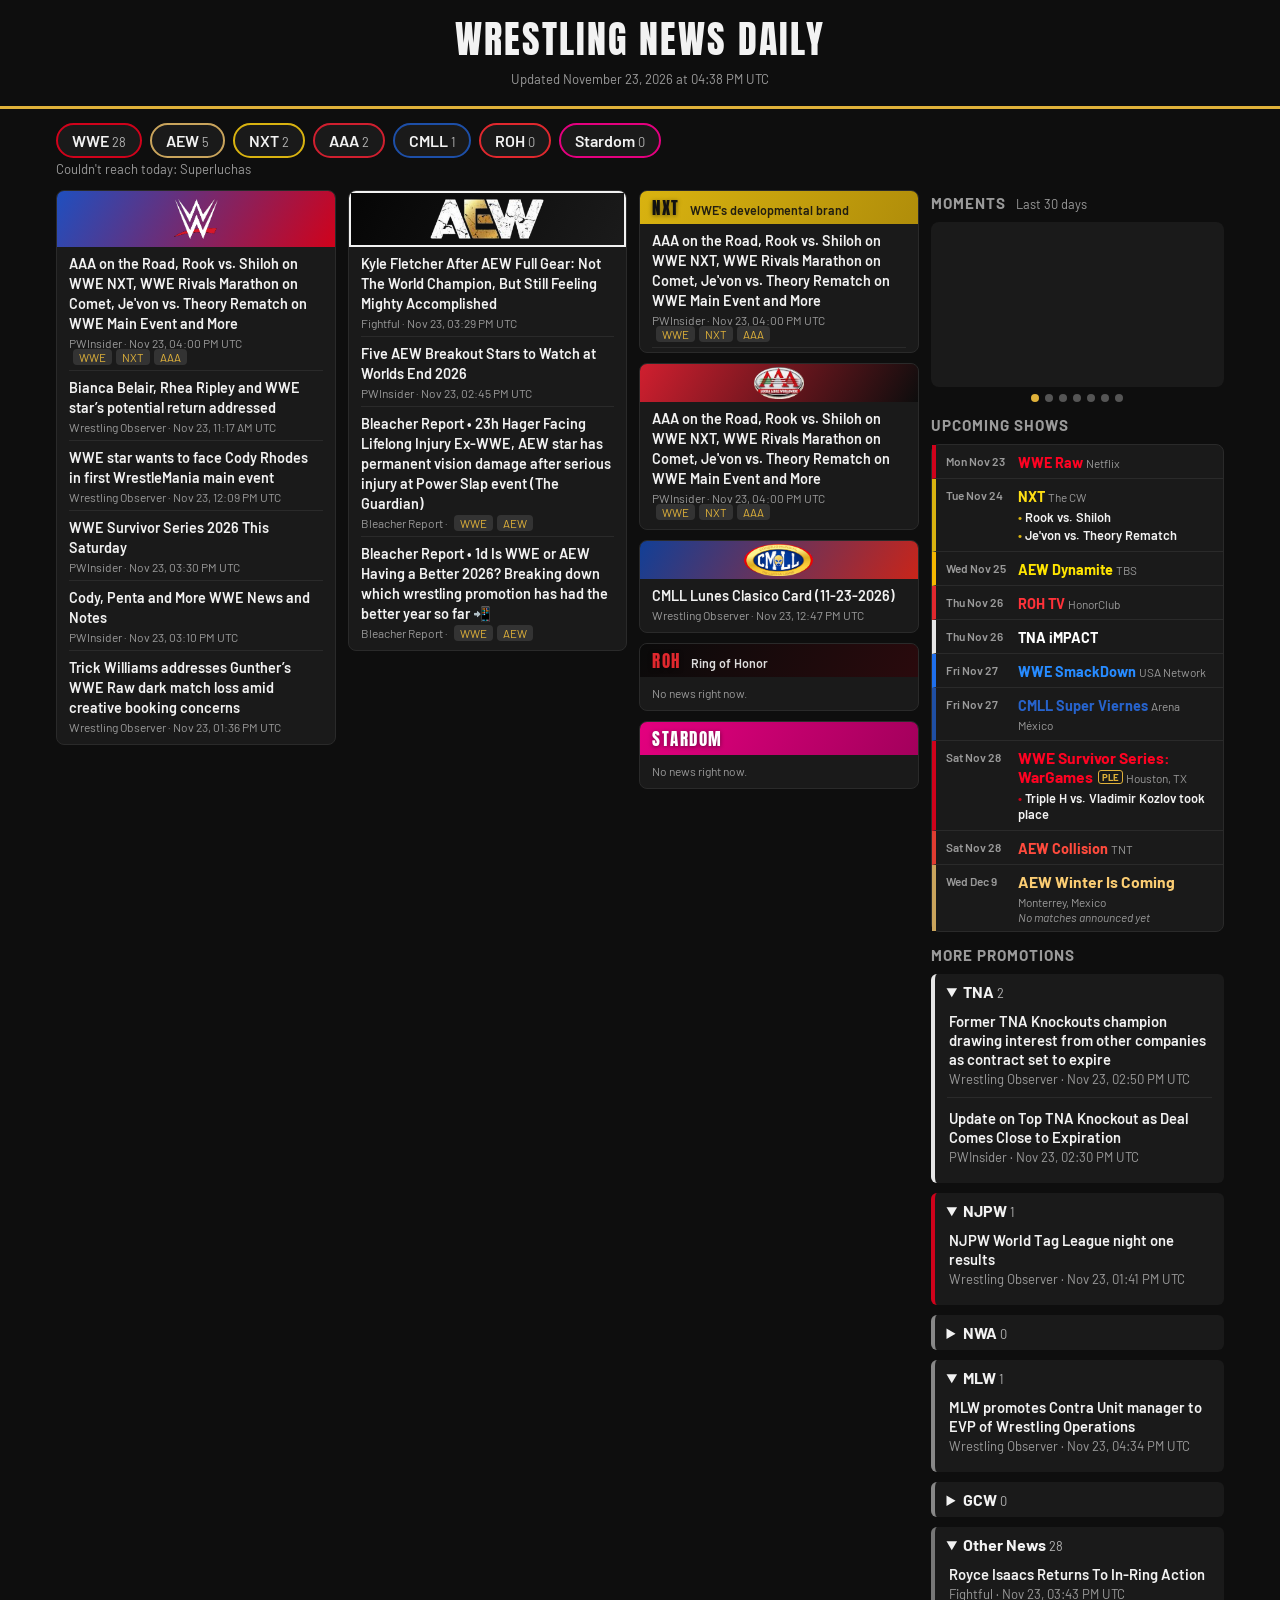
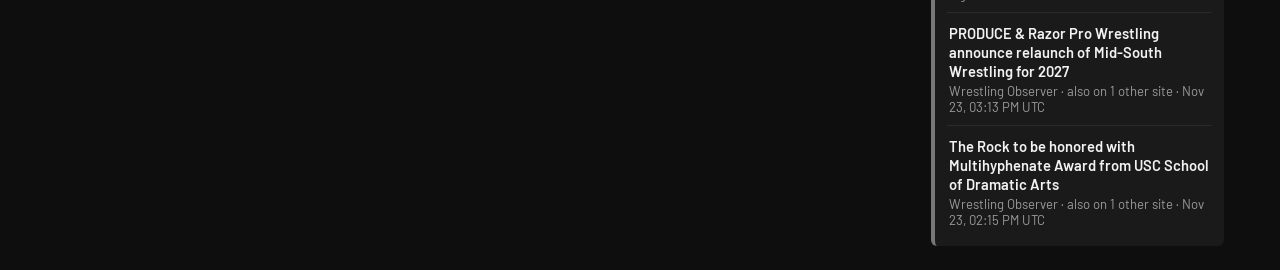
==== index.html @ 6be2bda9 "Update news" ====
<!doctype html>
<html lang="en">
<head>
  <meta charset="utf-8">
  <meta name="viewport" content="width=device-width, initial-scale=1">
  <title>Wrestling News Daily</title>
  <link rel="preconnect" href="https://fonts.googleapis.com">
  <link rel="stylesheet" href="https://fonts.googleapis.com/css2?family=Anton&family=Barlow:wght@400;600;700&display=swap">
  <style>
    :root { color-scheme: dark; --display: "Anton", Impact, "Arial Narrow", sans-serif; --body: "Barlow", system-ui, sans-serif; --bg: #0e0e0e; --card: #1a1a1a; --text: #f2f2f2; --muted: #9a9a9a; --accent: #e0b23a; }
    * { box-sizing: border-box; }
    body { margin: 0; font-family: var(--body); background: var(--bg); color: var(--text); }
    header { padding: 10px 16px 6px; text-align: center; border-bottom: 3px solid var(--accent); }
    h1 { margin: 0; font-family: var(--display); font-weight: 400; font-size: clamp(1.4rem, 5vw, var(--title-size)); letter-spacing: 2px; text-transform: uppercase; }
    /* The columns and what sits in them come from layout.json (set with the layout editor). */
    .layout { max-width: var(--page-w, 1200px); margin: 0 auto; padding: 14px 16px; }
    nav { display: flex; flex-wrap: wrap; gap: 8px; }
    nav a { background: var(--card); color: var(--text); border: 2px solid var(--c, #444); border-radius: 999px; padding: 6px 14px; text-decoration: none; font-weight: 600; }
    nav a:hover { background: var(--c, #444); }
    .count { opacity: 0.7; font-size: 0.8rem; font-weight: 400; }
    ul { list-style: none; padding: 0; margin: 0; }
    li { padding: 10px 2px; border-bottom: 1px solid #2a2a2a; }
    li:last-child { border-bottom: none; }
    li a { color: var(--text); text-decoration: none; font-weight: 600; font-size: 1.05rem; }
    a:focus-visible { outline: 2px solid var(--accent); outline-offset: 2px; }
    li a:hover { text-decoration: underline; }
    .meta { color: var(--muted); font-size: 0.82rem; margin-top: 3px; }
    .major { display: table; background: var(--c, var(--accent)); color: #fff; font-size: 0.68rem; font-weight: 700; text-transform: uppercase; letter-spacing: 1px; border-radius: 3px; padding: 1px 6px; margin-bottom: 3px; }
    .featured li.is-major a { font-size: calc(var(--headline-size) * 1.12); }
    .tag { background: #333; color: var(--accent); border-radius: 4px; padding: 1px 6px; margin-left: 4px; font-size: 0.72rem; }

    /* Themed sections for featured companies; colors come from companies.json */
    .grid { display: grid; grid-template-columns: var(--cols, 1fr 1fr 1fr 1fr); gap: 12px; margin-top: 12px; align-items: start; }
    .col { display: flex; flex-direction: column; gap: 10px; min-width: 0; }
    .col > * { margin-top: 0; margin-bottom: 0; }
    /* On big screens the two pinned sections scroll inside themselves, so the whole home page fits on one screen. */
    @media (min-width: 701px) { .featured.big ul { max-height: calc(100vh - 230px); overflow-y: auto; } }
    .featured.big .banner { padding: 8px 12px; }
    .featured.small .banner { padding: 3px 12px; }
    .featured.small h2 { font-size: calc(var(--company-size) * 0.95); }
    /* On shorter screens the stacked sections show only their top story, so they all still fit. */
    @media (min-width: 701px) and (max-height: 900px) { .featured.small li:nth-child(n+2) { display: none; } }
    .featured.big h2 { font-size: calc(var(--company-size) * 1.35); }
    .featured { background: var(--card); border-radius: 8px; overflow: hidden; border: 1px solid #2a2a2a; scroll-margin-top: 12px; min-width: 0; }
    .featured .banner { background: linear-gradient(120deg, var(--b1, var(--c)), var(--b2, var(--c2))); color: var(--bt, #fff); padding: 5px 12px; display: flex; align-items: baseline; gap: 10px; flex-wrap: wrap; }
    .featured h2 { margin: 0; font-family: var(--display); font-weight: 400; font-size: var(--company-size); letter-spacing: 1.5px; text-transform: uppercase; text-shadow: 0 1px 4px rgba(0,0,0,.5); }
    .featured .banner span { font-weight: 600; font-size: 0.78rem; opacity: 0.9; }
    .featured .banner h2 { color: var(--bn, inherit); }
    .featured .banner h2.has-logo { line-height: 0; }
    .featured .banner:has(.has-logo) { align-items: center; }
    .featured .banner .logo { display: block; height: 40px; width: auto; border-radius: 3px; }
    .featured.small .banner .logo { height: 32px; }
    .featured[style*="--bb"] .banner { box-shadow: inset 0 0 0 2px var(--bb); }
    .featured ul { padding: 0 12px 4px; }
    .featured li { padding: 6px 0; }
    .featured li a { font-size: var(--headline-size); line-height: 1.25; }
    .featured .meta { font-size: 0.75rem; }
    .featured li a:hover { color: var(--c); }

    /* Moments: rotating photos from the biggest stories of the last 30 days */
    .moments { margin: 0; }
    .moments h3 span { text-transform: none; letter-spacing: 0; font-weight: 400; font-size: 0.8rem; margin-left: 6px; }
    .moments .slides { position: relative; aspect-ratio: 16 / 9; border-radius: 8px; overflow: hidden; background: var(--card); }
    .moments .slide { position: absolute; inset: 0; opacity: 0; transition: opacity 0.8s; color: #fff; text-decoration: none; pointer-events: none; }
    .moments .slide.on { opacity: 1; pointer-events: auto; }
    .moments img { width: 100%; height: 100%; object-fit: cover; display: block; }
    .moments .cap { position: absolute; left: 0; right: 0; bottom: 0; padding: 26px 10px 8px; border-left: 4px solid var(--c);
                    background: linear-gradient(transparent, rgba(0,0,0,0.88) 45%); }
    .moments .cap b { display: block; font-size: 0.88rem; line-height: 1.25; }
    .moments .cap small { color: #bbb; font-size: 0.72rem; }
    .moments .slide:hover b { text-decoration: underline; }
    .moments .dots { display: flex; justify-content: center; gap: 6px; margin-top: 7px; }
    .moments .dots button { width: 8px; height: 8px; padding: 0; border: 0; border-radius: 50%; background: #555; cursor: pointer; }
    .moments .dots button.on { background: var(--accent); }
    .featured .banner:has(.has-logo) { justify-content: center; }
    /* Upcoming shows with their announced matches, filled from schedule.json and the news */
    .upcoming ol { list-style: none; margin: 0; padding: 0; background: var(--card); border-radius: 8px; border: 1px solid #2a2a2a; }
    .upcoming ol > li { display: grid; grid-template-columns: 66px 1fr; gap: 6px; padding: 7px 10px; border-left: 4px solid var(--c); border-bottom: 1px solid #2a2a2a; }
    .upcoming ol > li:last-child { border-bottom: none; }
    .upcoming time { color: var(--muted); font-size: 0.74rem; font-weight: 600; line-height: 1.3; padding-top: 2px; }
    .upcoming b { font-size: 0.9rem; color: var(--c); filter: brightness(1.25); }
    .upcoming li.event b { font-size: 0.98rem; }
    .upcoming i { font-style: normal; font-size: 0.6rem; font-weight: 700; border: 1px solid currentColor; border-radius: 3px; padding: 0 3px; margin-left: 5px; color: var(--accent); vertical-align: 2px; }
    .upcoming small { color: var(--muted); font-size: 0.74rem; }
    .upcoming ul { margin: 3px 0 0; padding: 0; }
    .upcoming ul li { padding: 1px 0; border: none; font-size: 0.8rem; font-weight: 600; }
    .upcoming ul li::before { content: "• "; color: var(--c); }
    .upcoming small.none { display: block; font-style: italic; }
    /* Post of the day box, filled from spotlight.json */
    .spotlight { margin: 0; background: var(--card); border: 1px solid var(--accent); border-radius: 8px; padding: 12px 14px; }
    .spotlight figcaption { font-family: var(--display); color: var(--accent); text-transform: uppercase; letter-spacing: 1px; font-size: 1.05rem; }
    .spotlight blockquote { margin: 8px 0; font-size: 0.95rem; font-style: italic; line-height: 1.4; }
    .spotlight a { color: var(--muted); font-size: 0.8rem; text-decoration: none; }
    .spotlight a:hover { color: var(--accent); }

    /* The Numbers ticker: viewers, PPV buys and tickets pulled from headlines */
    .ticker { display: flex; align-items: stretch; background: #151515; border-bottom: 1px solid #2a2a2a; overflow: hidden; }
    .ticker-label { flex: none; display: flex; align-items: center; padding: 0 10px; background: var(--accent); color: #111; font-family: var(--display); text-transform: uppercase; letter-spacing: 1px; font-size: 0.68rem; }
    .ticker-window { flex: 1; min-width: 0; overflow: hidden; }
    .ticker-track { display: inline-flex; white-space: nowrap; animation: ticker var(--speed) linear infinite; }
    .ticker:hover .ticker-track, .ticker:focus-within .ticker-track { animation-play-state: paused; }
    .ticker-copy { display: inline-flex; }
    .tick { display: inline-flex; align-items: baseline; gap: 10px; padding: 4px 15px; border-right: 1px solid #2a2a2a; font-size: 0.66rem; }
    /* Each show's name and stripe use its own color from showColors in companies.json. */
    .tick strong { font-weight: 700; letter-spacing: 0.3px; color: var(--c); filter: brightness(1.25); border-left: 3px solid var(--c); padding-left: 6px; }
    .tick .m { color: var(--text); text-decoration: none; }
    /* Gate is money green; tickets, viewers and buys stay white. */
    .tick .gate b { color: #4fbf6a; }
    .tick .missing b { color: #5c5a55; font-weight: 400; }
    .tick i { font-style: normal; font-size: 0.48rem; font-weight: 700; letter-spacing: 1px; border: 1px solid var(--c); border-radius: 3px; padding: 0 3px; margin-left: -4px; }
    .tick .m:hover b { text-decoration: underline; }
    .tick b { font-family: var(--body); font-weight: 600; font-size: 0.82rem; font-variant-numeric: tabular-nums; color: #ece8df; }
    .tick small { color: #a89a74; font-size: 0.6rem; letter-spacing: 0.3px; }
    
    @keyframes ticker { from { transform: translateX(0); } to { transform: translateX(-50%); } }
    @media (prefers-reduced-motion: reduce) {
      .ticker-window { overflow-x: auto; }
      .ticker-track { animation: none; }
      .ticker-copy { display: none; }
    }

    /* Sidebar for smaller companies */
    .col h3 { margin: 4px 0 10px; text-transform: uppercase; letter-spacing: 1px; color: var(--muted); font-size: 0.95rem; }
    details { background: var(--card); border-left: 4px solid var(--c, #555); border-radius: 6px; margin-bottom: 10px; padding: 8px 12px; scroll-margin-top: 12px; }
    summary { cursor: pointer; font-weight: 700; }
    details li a { font-size: 0.92rem; }
    @media (max-width: 860px) { .grid { grid-template-columns: 1fr; } }
  </style>
  <style>:root { --title-size: 2.4rem; --company-size: 1.15rem; --headline-size: 0.9rem; --page-w: 1200px; }</style>
</head>
<body>
  <header>
    <h1>Wrestling News Daily</h1>
    <p class="meta">Updated November 23, 2026 at 04:38 PM UTC</p>
  </header>
  
  <div class="layout">
    <nav><a href="#wwe" style="--c:#d0021b">WWE <span class="count">28</span></a><a href="#aew" style="--c:#c9a45c">AEW <span class="count">5</span></a><a href="#nxt" style="--c:#d9b310">NXT <span class="count">2</span></a><a href="#aaa" style="--c:#d01f2f">AAA <span class="count">2</span></a><a href="#cmll" style="--c:#1d4fa8">CMLL <span class="count">1</span></a><a href="#roh" style="--c:#e0282e">ROH <span class="count">0</span></a><a href="#stardom" style="--c:#e4007f">Stardom <span class="count">0</span></a></nav>
    <p class="meta">Couldn't reach today: Superluchas</p>
<div class="grid" style="--cols:1fr 1fr 1fr 1.05fr"><div class="col"><section class="featured big" id="wwe" style="--c:#d0021b;--c2:#1f4fbf;--b1:#1f4fbf;--b2:#d0021b"><div class="banner"><h2 class="has-logo"><img class="logo" src="logos/wwe.png" alt="WWE"></h2></div><ul><li><a href="https://pwinsider.com/article/213958/aaa-on-the-road-rook-vs-shiloh-on-wwe-nxt-wwe-rivals-marathon-on-comet-jevon-vs-theory-rematch-on-wwe-main-event-and-more.html?p=1" target="_blank" rel="noopener">AAA on the Road, Rook vs. Shiloh on WWE NXT, WWE Rivals Marathon on Comet, Je&#x27;von vs. Theory Rematch on WWE Main Event and More</a><div class="meta">PWInsider · Nov 23, 04:00 PM UTC <span class="tag">WWE</span><span class="tag">NXT</span><span class="tag">AAA</span></div></li>
<li><a href="https://www.f4wonline.com/news/wwe/bianca-belair-rhea-ripley-and-wwe-stars-potential-return-addressed/" target="_blank" rel="noopener">Bianca Belair, Rhea Ripley and WWE star’s potential return addressed</a><div class="meta">Wrestling Observer · Nov 23, 11:17 AM UTC </div></li>
<li><a href="https://www.f4wonline.com/news/wwe/wwe-star-wants-to-face-cody-rhodes-in-first-wrestlemania-main-event/" target="_blank" rel="noopener">WWE star wants to face Cody Rhodes in first WrestleMania main event</a><div class="meta">Wrestling Observer · Nov 23, 12:09 PM UTC </div></li>
<li><a href="https://pwinsider.com/article/213862/wwe-survivor-series-2026-this-saturday.html?p=1" target="_blank" rel="noopener">WWE Survivor Series 2026 This Saturday</a><div class="meta">PWInsider · Nov 23, 03:30 PM UTC </div></li>
<li><a href="https://pwinsider.com/article/213966/cody-penta-and-more-wwe-news-and-notes.html?p=1" target="_blank" rel="noopener">Cody, Penta and More WWE News and Notes</a><div class="meta">PWInsider · Nov 23, 03:10 PM UTC </div></li>
<li><a href="https://www.f4wonline.com/news/wwe/trick-williams-addresses-gunthers-wwe-raw-dark-match-loss-amid-creative-booking-concerns/" target="_blank" rel="noopener">Trick Williams addresses Gunther’s WWE Raw dark match loss amid creative booking concerns</a><div class="meta">Wrestling Observer · Nov 23, 01:36 PM UTC </div></li></ul></section></div><div class="col"><section class="featured big" id="aew" style="--c:#c9a45c;--c2:#c9a45c;--b1:#050505;--b2:#1b1b1b;--bt:#f2f2f2;--bn:#c9a45c;--bb:#f2f2f2"><div class="banner"><h2 class="has-logo"><img class="logo" src="logos/aew.png" alt="AEW"></h2></div><ul><li><a href="https://www.fightful.com/wrestling-news/kyle-fletcher-after-aew-full-gear-not-the-world-champion-but-still-feeling-mighty-accomplished" target="_blank" rel="noopener">Kyle Fletcher After AEW Full Gear: Not The World Champion, But Still Feeling Mighty Accomplished</a><div class="meta">Fightful · Nov 23, 03:29 PM UTC </div></li>
<li><a href="https://pwinsider.com/article/213970/five-aew-breakout-stars-to-watch-at-worlds-end-2026.html?p=1" target="_blank" rel="noopener">Five AEW Breakout Stars to Watch at Worlds End 2026</a><div class="meta">PWInsider · Nov 23, 02:45 PM UTC </div></li>
<li><a href="https://bleacherreport.com/articles/25536404-ex-wwe-champ-jack-swagger-suffers-permanent-vision-damage-after-serious-power-slap-injury" target="_blank" rel="noopener">Bleacher Report • 23h Hager Facing Lifelong Injury Ex-WWE, AEW star has permanent vision damage after serious injury at Power Slap event (The Guardian)</a><div class="meta">Bleacher Report ·  <span class="tag">WWE</span><span class="tag">AEW</span></div></li>
<li><a href="https://bleacherreport.com/articles/25536299-wwe-or-aew-having-better-2026" target="_blank" rel="noopener">Bleacher Report • 1d Is WWE or AEW Having a Better 2026? Breaking down which wrestling promotion has had the better year so far 📲</a><div class="meta">Bleacher Report ·  <span class="tag">WWE</span><span class="tag">AEW</span></div></li></ul></section></div><div class="col"><section class="featured small" id="nxt" style="--c:#d9b310;--c2:#b08d0a;--bt:#111111"><div class="banner"><h2>NXT</h2><span>WWE&#x27;s developmental brand</span></div><ul><li><a href="https://pwinsider.com/article/213958/aaa-on-the-road-rook-vs-shiloh-on-wwe-nxt-wwe-rivals-marathon-on-comet-jevon-vs-theory-rematch-on-wwe-main-event-and-more.html?p=1" target="_blank" rel="noopener">AAA on the Road, Rook vs. Shiloh on WWE NXT, WWE Rivals Marathon on Comet, Je&#x27;von vs. Theory Rematch on WWE Main Event and More</a><div class="meta">PWInsider · Nov 23, 04:00 PM UTC <span class="tag">WWE</span><span class="tag">NXT</span><span class="tag">AAA</span></div></li>
<li><a href="https://www.wwe.com/article/nxt-championship-heritage-title-series-available-at-wwe-shop" target="_blank" rel="noopener">NXT Championship Heritage Title Series available at WWE Shop</a><div class="meta">WWE.com ·  <span class="tag">WWE</span><span class="tag">NXT</span></div></li></ul></section><section class="featured small" id="aaa" style="--c:#d01f2f;--c2:#0d0d0d;--b1:#d01f2f;--b2:#0d0d0d;--bt:#ffffff"><div class="banner"><h2 class="has-logo"><img class="logo" src="logos/aaa.png" alt="AAA"></h2></div><ul><li><a href="https://pwinsider.com/article/213958/aaa-on-the-road-rook-vs-shiloh-on-wwe-nxt-wwe-rivals-marathon-on-comet-jevon-vs-theory-rematch-on-wwe-main-event-and-more.html?p=1" target="_blank" rel="noopener">AAA on the Road, Rook vs. Shiloh on WWE NXT, WWE Rivals Marathon on Comet, Je&#x27;von vs. Theory Rematch on WWE Main Event and More</a><div class="meta">PWInsider · Nov 23, 04:00 PM UTC <span class="tag">WWE</span><span class="tag">NXT</span><span class="tag">AAA</span></div></li></ul></section><section class="featured small" id="cmll" style="--c:#1d4fa8;--c2:#d52b1e;--b1:#123f96;--b2:#c8251a;--bt:#ffffff"><div class="banner"><h2 class="has-logo"><img class="logo" src="logos/cmll.png" alt="CMLL"></h2></div><ul><li><a href="https://www.f4wonline.com/news/mexico/cmll-lunes-clasico-card-11-23-2026/" target="_blank" rel="noopener">CMLL Lunes Clasico Card (11-23-2026)</a><div class="meta">Wrestling Observer · Nov 23, 12:47 PM UTC </div></li></ul></section><section class="featured small" id="roh" style="--c:#e0282e;--c2:#0a0a0a;--b1:#0a0a0a;--b2:#2a0a0d;--bt:#f2f2f2;--bn:#e0282e"><div class="banner"><h2>ROH</h2><span>Ring of Honor</span></div><ul><li class='meta'>No news right now.</li></ul></section><section class="featured small" id="stardom" style="--c:#e4007f;--c2:#a3005c;--b1:#e4007f;--b2:#a3005c;--bt:#ffffff"><div class="banner"><h2>Stardom</h2><span></span></div><ul><li class='meta'>No news right now.</li></ul></section></div><div class="col"><section class="moments" data-seconds="6" aria-label="Big moments from the last 30 days"><h3>Moments <span>Last 30 days</span></h3><div class="slides"><a class="slide on" href="https://www.f4wonline.com/news/aew/daniel-garcia-match-stopped-on-aew-collision-following-injury/" target="_blank" rel="noopener" style="--c:#c9a45c"><img src="https://www.f4wonline.com/wp-content/uploads/2026/11/HXsZYJPWMAEQirk.jpg" alt="" loading="eager" referrerpolicy="no-referrer" onerror="this.parentNode.remove()"><span class="cap"><b>Daniel Garcia match stopped on AEW Collision following injury</b><small>Wrestling Observer · Nov 22</small></span></a><a class="slide" href="https://www.f4wonline.com/news/wwe/wwe-informed-former-raw-star-of-return-plans-two-weeks-before-wrestlemania-but-was-then-released/" target="_blank" rel="noopener" style="--c:#d0021b"><img src="https://www.f4wonline.com/wp-content/uploads/2026/06/wwerawlogo.jpg" alt="" loading="lazy" referrerpolicy="no-referrer" onerror="this.parentNode.remove()"><span class="cap"><b>WWE informed former Raw star of return plans two weeks before WrestleMania but was then released</b><small>Wrestling Observer · Nov 17</small></span></a><a class="slide" href="https://www.f4wonline.com/news/aew/tommaso-ciampa-wins-national-title-on-aew-collision/" target="_blank" rel="noopener" style="--c:#c9a45c"><img src="https://www.f4wonline.com/wp-content/uploads/2026/11/HWkk36UXwAAqLJC.png" alt="" loading="lazy" referrerpolicy="no-referrer" onerror="this.parentNode.remove()"><span class="cap"><b>Tommaso Ciampa wins National title on AEW Collision</b><small>Wrestling Observer · Nov 08</small></span></a><a class="slide" href="https://www.f4wonline.com/news/aew/former-creed-brothers-debut-at-aew-full-gear-2026/" target="_blank" rel="noopener" style="--c:#c9a45c"><img src="https://www.f4wonline.com/wp-content/uploads/2026/11/HXIYw-IXkAAd02T.jpg" alt="" loading="lazy" referrerpolicy="no-referrer" onerror="this.parentNode.remove()"><span class="cap"><b>Former Creed Brothers debut at AEW Full Gear 2026</b><small>Wrestling Observer · Nov 15</small></span></a><a class="slide" href="https://www.f4wonline.com/news/aew/result-of-trios-title-texas-death-match-at-aew-full-gear-2026/" target="_blank" rel="noopener" style="--c:#c9a45c"><img src="https://www.f4wonline.com/wp-content/uploads/2026/11/Result-of-Trios-title-Texas-Death-match-at-AEW-Full-Gear-2026.jpeg" alt="" loading="lazy" referrerpolicy="no-referrer" onerror="this.parentNode.remove()"><span class="cap"><b>Result of Trios title Texas Death match at AEW Full Gear 2026</b><small>Wrestling Observer · Nov 15</small></span></a><a class="slide" href="https://www.f4wonline.com/news/ring-of-honor/roh-results/roh-fortnite-to-final-battle-results-death-riders-mark-davis-more-in-action/" target="_blank" rel="noopener" style="--c:#e0282e"><img src="https://www.f4wonline.com/wp-content/uploads/2026/11/HXlmzbpWUAAJBD3.jpeg" alt="" loading="lazy" referrerpolicy="no-referrer" onerror="this.parentNode.remove()"><span class="cap"><b>ROH Fortnite to Final Battle results: Death Riders, Mark Davis, more in action</b><small>Wrestling Observer · Nov 21</small></span></a><a class="slide" href="https://www.f4wonline.com/news/aew/will-ospreay-vs-kyle-fletcher-aew-full-gear-2026/" target="_blank" rel="noopener" style="--c:#c9a45c"><img src="https://www.f4wonline.com/wp-content/uploads/2026/10/HU4rZo7XcAA4qUh-scaled.jpg" alt="" loading="lazy" referrerpolicy="no-referrer" onerror="this.parentNode.remove()"><span class="cap"><b>World title main event signed for AEW Full Gear</b><small>Wrestling Observer · Oct 29</small></span></a><a class="slide" href="https://www.fightful.com/wrestling-news/aew-dynamite-results-11-11-2026-will-ospreay-kyle-fletcher-face-to-face-merecedes-mone-jay-white-vs-death-riders-more" target="_blank" rel="noopener" style="--c:#c9a45c"><img src="https://d1fcaprh3kb5t7.cloudfront.net/wp-content/uploads/2026/11/07222548/HWkmnJXW0AATIJ6.jpg?v=20261112040355" alt="" loading="lazy" referrerpolicy="no-referrer" onerror="this.parentNode.remove()"><span class="cap"><b>AEW Dynamite Results (11/11/2026): Will Ospreay &amp; Kyle Fletcher Face-to-Face, Merecedes Mone &amp; Jay White vs. Death Riders, More</b><small>Fightful · Nov 12</small></span></a></div><div class="dots"></div></section><section class="upcoming"><h3>Upcoming Shows</h3><ol><li class="tv" style="--c:#d0021b"><time>Mon Nov 23</time><div><b>WWE Raw</b> <small>Netflix</small></div></li><li class="tv" style="--c:#d9b310"><time>Tue Nov 24</time><div><b>NXT</b> <small>The CW</small><ul><li>Rook vs. Shiloh</li><li>Je&#x27;von vs. Theory Rematch</li></ul></div></li><li class="tv" style="--c:#f5b700"><time>Wed Nov 25</time><div><b>AEW Dynamite</b> <small>TBS</small></div></li><li class="tv" style="--c:#e0282e"><time>Thu Nov 26</time><div><b>ROH TV</b> <small>HonorClub</small></div></li><li class="tv" style="--c:#e6e6e6"><time>Thu Nov 26</time><div><b>TNA iMPACT</b></div></li><li class="tv" style="--c:#1f6feb"><time>Fri Nov 27</time><div><b>WWE SmackDown</b> <small>USA Network</small></div></li><li class="tv" style="--c:#1f4fa3"><time>Fri Nov 27</time><div><b>CMLL Super Viernes</b> <small>Arena México</small></div></li><li class="event" style="--c:#d0021b"><time>Sat Nov 28</time><div><b>WWE Survivor Series: WarGames</b><i>PLE</i> <small>Houston, TX</small><ul><li>Triple H vs. Vladimir Kozlov took place</li></ul></div></li><li class="tv" style="--c:#e03c31"><time>Sat Nov 28</time><div><b>AEW Collision</b> <small>TNT</small></div></li><li class="event" style="--c:#c9a45c"><time>Wed Dec 9</time><div><b>AEW Winter Is Coming</b> <small>Monterrey, Mexico</small><small class="none">No matches announced yet</small></div></li></ol></section><section class="promos"><h3>More Promotions</h3><details id="tna" style="--c:#e6e6e6" open><summary>TNA <span class="count">2</span></summary><ul><li><a href="https://www.f4wonline.com/news/tna-wrestling/former-tna-knockouts-champion-drawing-interest-from-other-companies/" target="_blank" rel="noopener">Former TNA Knockouts champion drawing interest from other companies as contract set to expire</a><div class="meta">Wrestling Observer · Nov 23, 02:50 PM UTC </div></li>
<li><a href="https://pwinsider.com/article/213438/update-on-top-tna-knockout-as-deal-comes-close-to-expiration.html?p=1" target="_blank" rel="noopener">Update on Top TNA Knockout as Deal Comes Close to Expiration</a><div class="meta">PWInsider · Nov 23, 02:30 PM UTC </div></li></ul></details>
<details id="njpw" style="--c:#d0021b" open><summary>NJPW <span class="count">1</span></summary><ul><li><a href="https://www.f4wonline.com/news/new-japan/njpw-world-tag-league-night-one-results/" target="_blank" rel="noopener">NJPW World Tag League night one results</a><div class="meta">Wrestling Observer · Nov 23, 01:41 PM UTC </div></li></ul></details>
<details id="nwa" style="--c:#888"><summary>NWA <span class="count">0</span></summary><ul><li class='meta'>No news right now.</li></ul></details>
<details id="mlw" style="--c:#888" open><summary>MLW <span class="count">1</span></summary><ul><li><a href="https://www.f4wonline.com/news/other-wrestling/mlw-promotes-contra-unit-manager-to-evp-of-wrestling-operations/" target="_blank" rel="noopener">MLW promotes Contra Unit manager to EVP of Wrestling Operations</a><div class="meta">Wrestling Observer · Nov 23, 04:34 PM UTC </div></li></ul></details>
<details id="gcw" style="--c:#888"><summary>GCW <span class="count">0</span></summary><ul><li class='meta'>No news right now.</li></ul></details>
<details id="other-wrestling-news" style="--c:#777" open><summary>Other News <span class="count">28</span></summary><ul><li><a href="https://www.fightful.com/wrestling-news/royce-isaacs-returns-to-in-ring-action" target="_blank" rel="noopener">Royce Isaacs Returns To In-Ring Action</a><div class="meta">Fightful · Nov 23, 03:43 PM UTC </div></li>
<li><a href="https://www.f4wonline.com/news/other-wrestling/produce-razor-pro-wrestling-announce-relaunch-of-mid-south-wrestling-for-2027/" target="_blank" rel="noopener">PRODUCE &amp; Razor Pro Wrestling announce relaunch of Mid-South Wrestling for 2027</a><div class="meta">Wrestling Observer · also on 1 other site · Nov 23, 03:13 PM UTC </div></li>
<li><a href="https://www.f4wonline.com/news/wwe/the-rock-to-be-honored-with-multihyphenate-award-from-usc-school-of-dramatic-arts/" target="_blank" rel="noopener">The Rock to be honored with Multihyphenate Award from USC School of Dramatic Arts</a><div class="meta">Wrestling Observer · also on 1 other site · Nov 23, 02:15 PM UTC </div></li></ul></details></section></div></div>
  </div>
  <script>
    // Moments slideshow: show the next photo every few seconds, pause while the mouse is over it.
    document.querySelectorAll(".moments").forEach(box => {
      const wait = (Number(box.dataset.seconds) || 6) * 1000;
      const dots = box.querySelector(".dots");
      let i = 0, paused = false;
      const slides = () => [...box.querySelectorAll(".slide")];
      function show(n) {
        const all = slides();
        if (!all.length) { box.remove(); return; }
        i = (n + all.length) % all.length;
        all.forEach((s, k) => s.classList.toggle("on", k === i));
        dots.innerHTML = all.length > 1 ? all.map((_, k) => `<button class="${k === i ? "on" : ""}" aria-label="Photo ${k + 1}"></button>`).join("") : "";
        dots.querySelectorAll("button").forEach((b, k) => b.onclick = () => show(k));
      }
      box.addEventListener("mouseenter", () => paused = true);
      box.addEventListener("mouseleave", () => paused = false);
      setInterval(() => { if (!paused) show(i + 1); }, wait);
      // Photos that fail to load remove themselves, so recount once the page has loaded.
      show(0); window.addEventListener("load", () => show(i));
    });
  </script>
</body>
</html>
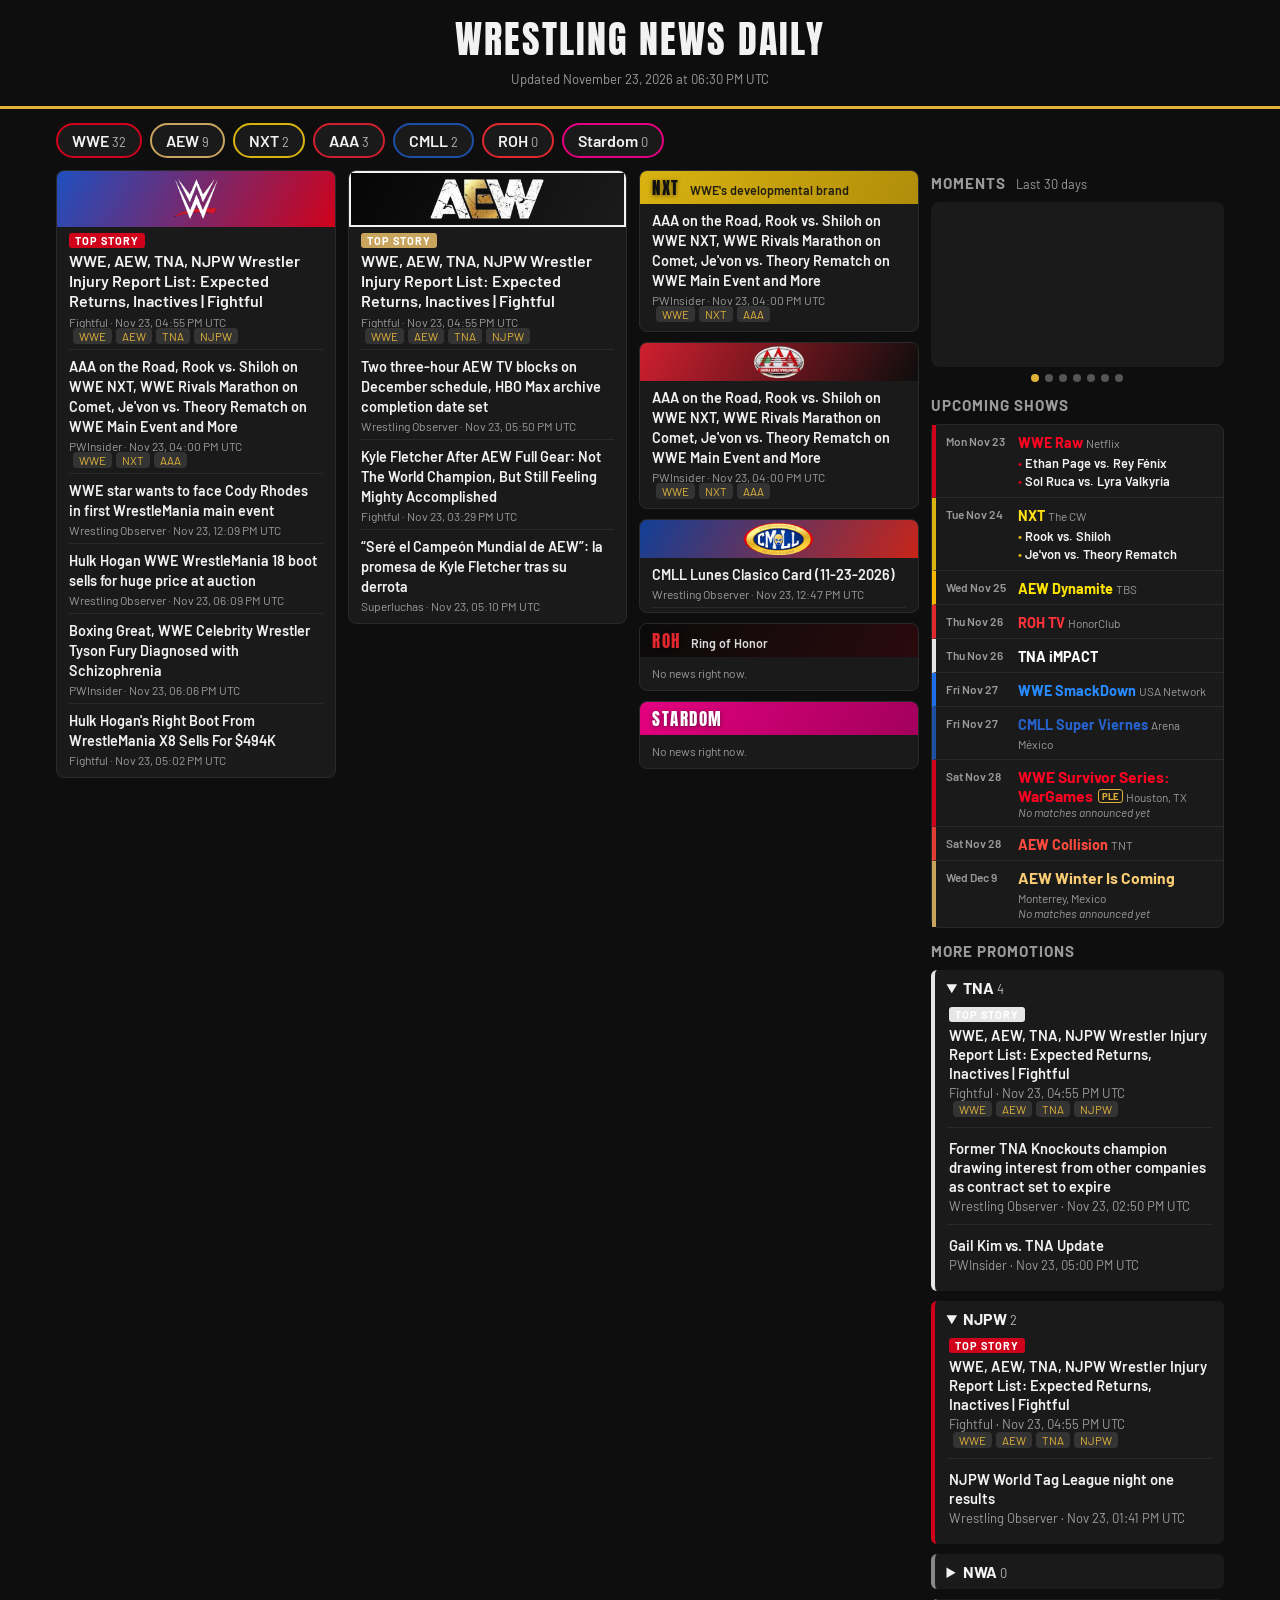
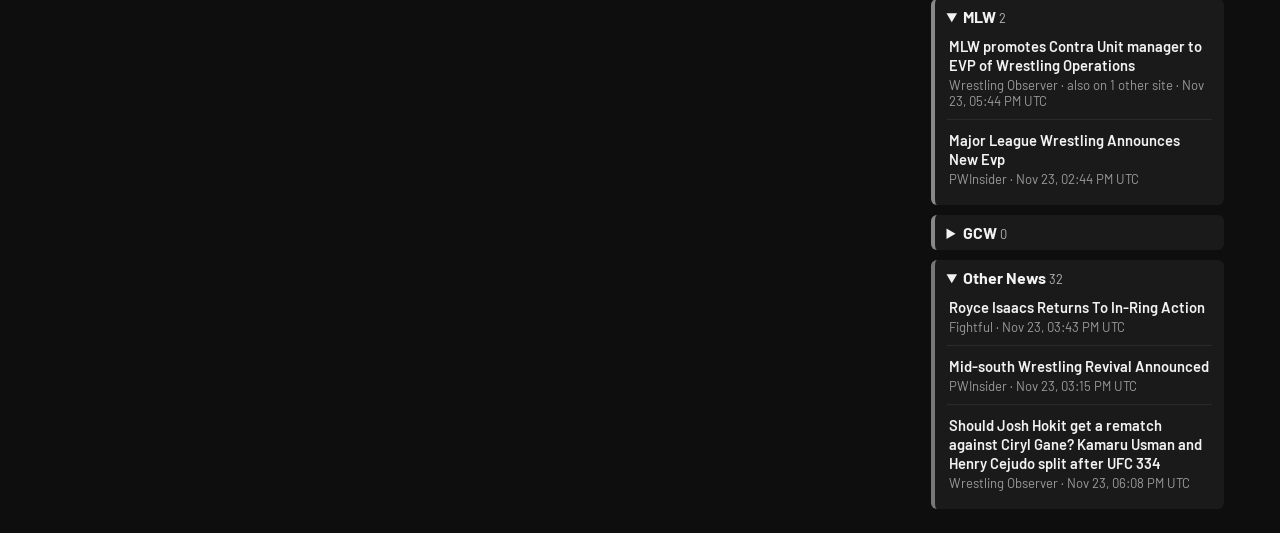
==== commit a44173e2: "Update news" ====
--- a/index.html
+++ b/index.html
@@ -131,30 +131,33 @@
 <body>
   <header>
     <h1>Wrestling News Daily</h1>
-    <p class="meta">Updated November 23, 2026 at 04:38 PM UTC</p>
+    <p class="meta">Updated November 23, 2026 at 06:30 PM UTC</p>
   </header>
   
   <div class="layout">
-    <nav><a href="#wwe" style="--c:#d0021b">WWE <span class="count">28</span></a><a href="#aew" style="--c:#c9a45c">AEW <span class="count">5</span></a><a href="#nxt" style="--c:#d9b310">NXT <span class="count">2</span></a><a href="#aaa" style="--c:#d01f2f">AAA <span class="count">2</span></a><a href="#cmll" style="--c:#1d4fa8">CMLL <span class="count">1</span></a><a href="#roh" style="--c:#e0282e">ROH <span class="count">0</span></a><a href="#stardom" style="--c:#e4007f">Stardom <span class="count">0</span></a></nav>
-    <p class="meta">Couldn't reach today: Superluchas</p>
-<div class="grid" style="--cols:1fr 1fr 1fr 1.05fr"><div class="col"><section class="featured big" id="wwe" style="--c:#d0021b;--c2:#1f4fbf;--b1:#1f4fbf;--b2:#d0021b"><div class="banner"><h2 class="has-logo"><img class="logo" src="logos/wwe.png" alt="WWE"></h2></div><ul><li><a href="https://pwinsider.com/article/213958/aaa-on-the-road-rook-vs-shiloh-on-wwe-nxt-wwe-rivals-marathon-on-comet-jevon-vs-theory-rematch-on-wwe-main-event-and-more.html?p=1" target="_blank" rel="noopener">AAA on the Road, Rook vs. Shiloh on WWE NXT, WWE Rivals Marathon on Comet, Je&#x27;von vs. Theory Rematch on WWE Main Event and More</a><div class="meta">PWInsider · Nov 23, 04:00 PM UTC <span class="tag">WWE</span><span class="tag">NXT</span><span class="tag">AAA</span></div></li>
-<li><a href="https://www.f4wonline.com/news/wwe/bianca-belair-rhea-ripley-and-wwe-stars-potential-return-addressed/" target="_blank" rel="noopener">Bianca Belair, Rhea Ripley and WWE star’s potential return addressed</a><div class="meta">Wrestling Observer · Nov 23, 11:17 AM UTC </div></li>
+    <nav><a href="#wwe" style="--c:#d0021b">WWE <span class="count">32</span></a><a href="#aew" style="--c:#c9a45c">AEW <span class="count">9</span></a><a href="#nxt" style="--c:#d9b310">NXT <span class="count">2</span></a><a href="#aaa" style="--c:#d01f2f">AAA <span class="count">3</span></a><a href="#cmll" style="--c:#1d4fa8">CMLL <span class="count">2</span></a><a href="#roh" style="--c:#e0282e">ROH <span class="count">0</span></a><a href="#stardom" style="--c:#e4007f">Stardom <span class="count">0</span></a></nav>
+    
+<div class="grid" style="--cols:1fr 1fr 1fr 1.05fr"><div class="col"><section class="featured big" id="wwe" style="--c:#d0021b;--c2:#1f4fbf;--b1:#1f4fbf;--b2:#d0021b"><div class="banner"><h2 class="has-logo"><img class="logo" src="logos/wwe.png" alt="WWE"></h2></div><ul><li class="is-major"><span class="major">Top story</span><a href="https://www.fightful.com/wrestling-news/wwe-impact-njpw-roh-injury-report-expected-returns-more" target="_blank" rel="noopener">WWE, AEW, TNA, NJPW Wrestler Injury Report List: Expected Returns, Inactives | Fightful</a><div class="meta">Fightful · Nov 23, 04:55 PM UTC <span class="tag">WWE</span><span class="tag">AEW</span><span class="tag">TNA</span><span class="tag">NJPW</span></div></li>
+<li><a href="https://pwinsider.com/article/213958/aaa-on-the-road-rook-vs-shiloh-on-wwe-nxt-wwe-rivals-marathon-on-comet-jevon-vs-theory-rematch-on-wwe-main-event-and-more.html?p=1" target="_blank" rel="noopener">AAA on the Road, Rook vs. Shiloh on WWE NXT, WWE Rivals Marathon on Comet, Je&#x27;von vs. Theory Rematch on WWE Main Event and More</a><div class="meta">PWInsider · Nov 23, 04:00 PM UTC <span class="tag">WWE</span><span class="tag">NXT</span><span class="tag">AAA</span></div></li>
 <li><a href="https://www.f4wonline.com/news/wwe/wwe-star-wants-to-face-cody-rhodes-in-first-wrestlemania-main-event/" target="_blank" rel="noopener">WWE star wants to face Cody Rhodes in first WrestleMania main event</a><div class="meta">Wrestling Observer · Nov 23, 12:09 PM UTC </div></li>
-<li><a href="https://pwinsider.com/article/213862/wwe-survivor-series-2026-this-saturday.html?p=1" target="_blank" rel="noopener">WWE Survivor Series 2026 This Saturday</a><div class="meta">PWInsider · Nov 23, 03:30 PM UTC </div></li>
-<li><a href="https://pwinsider.com/article/213966/cody-penta-and-more-wwe-news-and-notes.html?p=1" target="_blank" rel="noopener">Cody, Penta and More WWE News and Notes</a><div class="meta">PWInsider · Nov 23, 03:10 PM UTC </div></li>
-<li><a href="https://www.f4wonline.com/news/wwe/trick-williams-addresses-gunthers-wwe-raw-dark-match-loss-amid-creative-booking-concerns/" target="_blank" rel="noopener">Trick Williams addresses Gunther’s WWE Raw dark match loss amid creative booking concerns</a><div class="meta">Wrestling Observer · Nov 23, 01:36 PM UTC </div></li></ul></section></div><div class="col"><section class="featured big" id="aew" style="--c:#c9a45c;--c2:#c9a45c;--b1:#050505;--b2:#1b1b1b;--bt:#f2f2f2;--bn:#c9a45c;--bb:#f2f2f2"><div class="banner"><h2 class="has-logo"><img class="logo" src="logos/aew.png" alt="AEW"></h2></div><ul><li><a href="https://www.fightful.com/wrestling-news/kyle-fletcher-after-aew-full-gear-not-the-world-champion-but-still-feeling-mighty-accomplished" target="_blank" rel="noopener">Kyle Fletcher After AEW Full Gear: Not The World Champion, But Still Feeling Mighty Accomplished</a><div class="meta">Fightful · Nov 23, 03:29 PM UTC </div></li>
-<li><a href="https://pwinsider.com/article/213970/five-aew-breakout-stars-to-watch-at-worlds-end-2026.html?p=1" target="_blank" rel="noopener">Five AEW Breakout Stars to Watch at Worlds End 2026</a><div class="meta">PWInsider · Nov 23, 02:45 PM UTC </div></li>
-<li><a href="https://bleacherreport.com/articles/25536404-ex-wwe-champ-jack-swagger-suffers-permanent-vision-damage-after-serious-power-slap-injury" target="_blank" rel="noopener">Bleacher Report • 23h Hager Facing Lifelong Injury Ex-WWE, AEW star has permanent vision damage after serious injury at Power Slap event (The Guardian)</a><div class="meta">Bleacher Report ·  <span class="tag">WWE</span><span class="tag">AEW</span></div></li>
-<li><a href="https://bleacherreport.com/articles/25536299-wwe-or-aew-having-better-2026" target="_blank" rel="noopener">Bleacher Report • 1d Is WWE or AEW Having a Better 2026? Breaking down which wrestling promotion has had the better year so far 📲</a><div class="meta">Bleacher Report ·  <span class="tag">WWE</span><span class="tag">AEW</span></div></li></ul></section></div><div class="col"><section class="featured small" id="nxt" style="--c:#d9b310;--c2:#b08d0a;--bt:#111111"><div class="banner"><h2>NXT</h2><span>WWE&#x27;s developmental brand</span></div><ul><li><a href="https://pwinsider.com/article/213958/aaa-on-the-road-rook-vs-shiloh-on-wwe-nxt-wwe-rivals-marathon-on-comet-jevon-vs-theory-rematch-on-wwe-main-event-and-more.html?p=1" target="_blank" rel="noopener">AAA on the Road, Rook vs. Shiloh on WWE NXT, WWE Rivals Marathon on Comet, Je&#x27;von vs. Theory Rematch on WWE Main Event and More</a><div class="meta">PWInsider · Nov 23, 04:00 PM UTC <span class="tag">WWE</span><span class="tag">NXT</span><span class="tag">AAA</span></div></li>
-<li><a href="https://www.wwe.com/article/nxt-championship-heritage-title-series-available-at-wwe-shop" target="_blank" rel="noopener">NXT Championship Heritage Title Series available at WWE Shop</a><div class="meta">WWE.com ·  <span class="tag">WWE</span><span class="tag">NXT</span></div></li></ul></section><section class="featured small" id="aaa" style="--c:#d01f2f;--c2:#0d0d0d;--b1:#d01f2f;--b2:#0d0d0d;--bt:#ffffff"><div class="banner"><h2 class="has-logo"><img class="logo" src="logos/aaa.png" alt="AAA"></h2></div><ul><li><a href="https://pwinsider.com/article/213958/aaa-on-the-road-rook-vs-shiloh-on-wwe-nxt-wwe-rivals-marathon-on-comet-jevon-vs-theory-rematch-on-wwe-main-event-and-more.html?p=1" target="_blank" rel="noopener">AAA on the Road, Rook vs. Shiloh on WWE NXT, WWE Rivals Marathon on Comet, Je&#x27;von vs. Theory Rematch on WWE Main Event and More</a><div class="meta">PWInsider · Nov 23, 04:00 PM UTC <span class="tag">WWE</span><span class="tag">NXT</span><span class="tag">AAA</span></div></li></ul></section><section class="featured small" id="cmll" style="--c:#1d4fa8;--c2:#d52b1e;--b1:#123f96;--b2:#c8251a;--bt:#ffffff"><div class="banner"><h2 class="has-logo"><img class="logo" src="logos/cmll.png" alt="CMLL"></h2></div><ul><li><a href="https://www.f4wonline.com/news/mexico/cmll-lunes-clasico-card-11-23-2026/" target="_blank" rel="noopener">CMLL Lunes Clasico Card (11-23-2026)</a><div class="meta">Wrestling Observer · Nov 23, 12:47 PM UTC </div></li></ul></section><section class="featured small" id="roh" style="--c:#e0282e;--c2:#0a0a0a;--b1:#0a0a0a;--b2:#2a0a0d;--bt:#f2f2f2;--bn:#e0282e"><div class="banner"><h2>ROH</h2><span>Ring of Honor</span></div><ul><li class='meta'>No news right now.</li></ul></section><section class="featured small" id="stardom" style="--c:#e4007f;--c2:#a3005c;--b1:#e4007f;--b2:#a3005c;--bt:#ffffff"><div class="banner"><h2>Stardom</h2><span></span></div><ul><li class='meta'>No news right now.</li></ul></section></div><div class="col"><section class="moments" data-seconds="6" aria-label="Big moments from the last 30 days"><h3>Moments <span>Last 30 days</span></h3><div class="slides"><a class="slide on" href="https://www.f4wonline.com/news/aew/daniel-garcia-match-stopped-on-aew-collision-following-injury/" target="_blank" rel="noopener" style="--c:#c9a45c"><img src="https://www.f4wonline.com/wp-content/uploads/2026/11/HXsZYJPWMAEQirk.jpg" alt="" loading="eager" referrerpolicy="no-referrer" onerror="this.parentNode.remove()"><span class="cap"><b>Daniel Garcia match stopped on AEW Collision following injury</b><small>Wrestling Observer · Nov 22</small></span></a><a class="slide" href="https://www.f4wonline.com/news/wwe/wwe-informed-former-raw-star-of-return-plans-two-weeks-before-wrestlemania-but-was-then-released/" target="_blank" rel="noopener" style="--c:#d0021b"><img src="https://www.f4wonline.com/wp-content/uploads/2026/06/wwerawlogo.jpg" alt="" loading="lazy" referrerpolicy="no-referrer" onerror="this.parentNode.remove()"><span class="cap"><b>WWE informed former Raw star of return plans two weeks before WrestleMania but was then released</b><small>Wrestling Observer · Nov 17</small></span></a><a class="slide" href="https://www.f4wonline.com/news/aew/tommaso-ciampa-wins-national-title-on-aew-collision/" target="_blank" rel="noopener" style="--c:#c9a45c"><img src="https://www.f4wonline.com/wp-content/uploads/2026/11/HWkk36UXwAAqLJC.png" alt="" loading="lazy" referrerpolicy="no-referrer" onerror="this.parentNode.remove()"><span class="cap"><b>Tommaso Ciampa wins National title on AEW Collision</b><small>Wrestling Observer · Nov 08</small></span></a><a class="slide" href="https://www.f4wonline.com/news/aew/former-creed-brothers-debut-at-aew-full-gear-2026/" target="_blank" rel="noopener" style="--c:#c9a45c"><img src="https://www.f4wonline.com/wp-content/uploads/2026/11/HXIYw-IXkAAd02T.jpg" alt="" loading="lazy" referrerpolicy="no-referrer" onerror="this.parentNode.remove()"><span class="cap"><b>Former Creed Brothers debut at AEW Full Gear 2026</b><small>Wrestling Observer · Nov 15</small></span></a><a class="slide" href="https://www.f4wonline.com/news/aew/result-of-trios-title-texas-death-match-at-aew-full-gear-2026/" target="_blank" rel="noopener" style="--c:#c9a45c"><img src="https://www.f4wonline.com/wp-content/uploads/2026/11/Result-of-Trios-title-Texas-Death-match-at-AEW-Full-Gear-2026.jpeg" alt="" loading="lazy" referrerpolicy="no-referrer" onerror="this.parentNode.remove()"><span class="cap"><b>Result of Trios title Texas Death match at AEW Full Gear 2026</b><small>Wrestling Observer · Nov 15</small></span></a><a class="slide" href="https://www.f4wonline.com/news/ring-of-honor/roh-results/roh-fortnite-to-final-battle-results-death-riders-mark-davis-more-in-action/" target="_blank" rel="noopener" style="--c:#e0282e"><img src="https://www.f4wonline.com/wp-content/uploads/2026/11/HXlmzbpWUAAJBD3.jpeg" alt="" loading="lazy" referrerpolicy="no-referrer" onerror="this.parentNode.remove()"><span class="cap"><b>ROH Fortnite to Final Battle results: Death Riders, Mark Davis, more in action</b><small>Wrestling Observer · Nov 21</small></span></a><a class="slide" href="https://www.f4wonline.com/news/aew/will-ospreay-vs-kyle-fletcher-aew-full-gear-2026/" target="_blank" rel="noopener" style="--c:#c9a45c"><img src="https://www.f4wonline.com/wp-content/uploads/2026/10/HU4rZo7XcAA4qUh-scaled.jpg" alt="" loading="lazy" referrerpolicy="no-referrer" onerror="this.parentNode.remove()"><span class="cap"><b>World title main event signed for AEW Full Gear</b><small>Wrestling Observer · Oct 29</small></span></a><a class="slide" href="https://www.fightful.com/wrestling-news/aew-dynamite-results-11-11-2026-will-ospreay-kyle-fletcher-face-to-face-merecedes-mone-jay-white-vs-death-riders-more" target="_blank" rel="noopener" style="--c:#c9a45c"><img src="https://d1fcaprh3kb5t7.cloudfront.net/wp-content/uploads/2026/11/07222548/HWkmnJXW0AATIJ6.jpg?v=20261112040355" alt="" loading="lazy" referrerpolicy="no-referrer" onerror="this.parentNode.remove()"><span class="cap"><b>AEW Dynamite Results (11/11/2026): Will Ospreay &amp; Kyle Fletcher Face-to-Face, Merecedes Mone &amp; Jay White vs. Death Riders, More</b><small>Fightful · Nov 12</small></span></a></div><div class="dots"></div></section><section class="upcoming"><h3>Upcoming Shows</h3><ol><li class="tv" style="--c:#d0021b"><time>Mon Nov 23</time><div><b>WWE Raw</b> <small>Netflix</small></div></li><li class="tv" style="--c:#d9b310"><time>Tue Nov 24</time><div><b>NXT</b> <small>The CW</small><ul><li>Rook vs. Shiloh</li><li>Je&#x27;von vs. Theory Rematch</li></ul></div></li><li class="tv" style="--c:#f5b700"><time>Wed Nov 25</time><div><b>AEW Dynamite</b> <small>TBS</small></div></li><li class="tv" style="--c:#e0282e"><time>Thu Nov 26</time><div><b>ROH TV</b> <small>HonorClub</small></div></li><li class="tv" style="--c:#e6e6e6"><time>Thu Nov 26</time><div><b>TNA iMPACT</b></div></li><li class="tv" style="--c:#1f6feb"><time>Fri Nov 27</time><div><b>WWE SmackDown</b> <small>USA Network</small></div></li><li class="tv" style="--c:#1f4fa3"><time>Fri Nov 27</time><div><b>CMLL Super Viernes</b> <small>Arena México</small></div></li><li class="event" style="--c:#d0021b"><time>Sat Nov 28</time><div><b>WWE Survivor Series: WarGames</b><i>PLE</i> <small>Houston, TX</small><ul><li>Triple H vs. Vladimir Kozlov took place</li></ul></div></li><li class="tv" style="--c:#e03c31"><time>Sat Nov 28</time><div><b>AEW Collision</b> <small>TNT</small></div></li><li class="event" style="--c:#c9a45c"><time>Wed Dec 9</time><div><b>AEW Winter Is Coming</b> <small>Monterrey, Mexico</small><small class="none">No matches announced yet</small></div></li></ol></section><section class="promos"><h3>More Promotions</h3><details id="tna" style="--c:#e6e6e6" open><summary>TNA <span class="count">2</span></summary><ul><li><a href="https://www.f4wonline.com/news/tna-wrestling/former-tna-knockouts-champion-drawing-interest-from-other-companies/" target="_blank" rel="noopener">Former TNA Knockouts champion drawing interest from other companies as contract set to expire</a><div class="meta">Wrestling Observer · Nov 23, 02:50 PM UTC </div></li>
-<li><a href="https://pwinsider.com/article/213438/update-on-top-tna-knockout-as-deal-comes-close-to-expiration.html?p=1" target="_blank" rel="noopener">Update on Top TNA Knockout as Deal Comes Close to Expiration</a><div class="meta">PWInsider · Nov 23, 02:30 PM UTC </div></li></ul></details>
-<details id="njpw" style="--c:#d0021b" open><summary>NJPW <span class="count">1</span></summary><ul><li><a href="https://www.f4wonline.com/news/new-japan/njpw-world-tag-league-night-one-results/" target="_blank" rel="noopener">NJPW World Tag League night one results</a><div class="meta">Wrestling Observer · Nov 23, 01:41 PM UTC </div></li></ul></details>
+<li><a href="https://www.f4wonline.com/news/wwe/hulk-hogan-wwe-wrestlemania-18-boot-sells-for-huge-price-at-auction/" target="_blank" rel="noopener">Hulk Hogan WWE WrestleMania 18 boot sells for huge price at auction</a><div class="meta">Wrestling Observer · Nov 23, 06:09 PM UTC </div></li>
+<li><a href="https://pwinsider.com/article/213973/boxing-great-wwe-celebrity-wrestler-tyson-fury-diagnosed-with-schizophrenia.html?p=1" target="_blank" rel="noopener">Boxing Great, WWE Celebrity Wrestler Tyson Fury Diagnosed with Schizophrenia</a><div class="meta">PWInsider · Nov 23, 06:06 PM UTC </div></li>
+<li><a href="https://www.fightful.com/wrestling-news/hulk-hogans-right-boot-from-wrestlemania-x8-sells-for-494k" target="_blank" rel="noopener">Hulk Hogan&#x27;s Right Boot From WrestleMania X8 Sells For $494K</a><div class="meta">Fightful · Nov 23, 05:02 PM UTC </div></li></ul></section></div><div class="col"><section class="featured big" id="aew" style="--c:#c9a45c;--c2:#c9a45c;--b1:#050505;--b2:#1b1b1b;--bt:#f2f2f2;--bn:#c9a45c;--bb:#f2f2f2"><div class="banner"><h2 class="has-logo"><img class="logo" src="logos/aew.png" alt="AEW"></h2></div><ul><li class="is-major"><span class="major">Top story</span><a href="https://www.fightful.com/wrestling-news/wwe-impact-njpw-roh-injury-report-expected-returns-more" target="_blank" rel="noopener">WWE, AEW, TNA, NJPW Wrestler Injury Report List: Expected Returns, Inactives | Fightful</a><div class="meta">Fightful · Nov 23, 04:55 PM UTC <span class="tag">WWE</span><span class="tag">AEW</span><span class="tag">TNA</span><span class="tag">NJPW</span></div></li>
+<li><a href="https://www.f4wonline.com/news/aew/aew-december-2026-tv-schedule-tbs-hbo-max-tnt/" target="_blank" rel="noopener">Two three-hour AEW TV blocks on December schedule, HBO Max archive completion date set</a><div class="meta">Wrestling Observer · Nov 23, 05:50 PM UTC </div></li>
+<li><a href="https://www.fightful.com/wrestling-news/kyle-fletcher-after-aew-full-gear-not-the-world-champion-but-still-feeling-mighty-accomplished" target="_blank" rel="noopener">Kyle Fletcher After AEW Full Gear: Not The World Champion, But Still Feeling Mighty Accomplished</a><div class="meta">Fightful · Nov 23, 03:29 PM UTC </div></li>
+<li><a href="https://superluchas.com/campeon-mundial-aew-kyle-fletcher/" target="_blank" rel="noopener">“Seré el Campeón Mundial de AEW”: la promesa de Kyle Fletcher tras su derrota</a><div class="meta">Superluchas · Nov 23, 05:10 PM UTC </div></li></ul></section></div><div class="col"><section class="featured small" id="nxt" style="--c:#d9b310;--c2:#b08d0a;--bt:#111111"><div class="banner"><h2>NXT</h2><span>WWE&#x27;s developmental brand</span></div><ul><li><a href="https://pwinsider.com/article/213958/aaa-on-the-road-rook-vs-shiloh-on-wwe-nxt-wwe-rivals-marathon-on-comet-jevon-vs-theory-rematch-on-wwe-main-event-and-more.html?p=1" target="_blank" rel="noopener">AAA on the Road, Rook vs. Shiloh on WWE NXT, WWE Rivals Marathon on Comet, Je&#x27;von vs. Theory Rematch on WWE Main Event and More</a><div class="meta">PWInsider · Nov 23, 04:00 PM UTC <span class="tag">WWE</span><span class="tag">NXT</span><span class="tag">AAA</span></div></li></ul></section><section class="featured small" id="aaa" style="--c:#d01f2f;--c2:#0d0d0d;--b1:#d01f2f;--b2:#0d0d0d;--bt:#ffffff"><div class="banner"><h2 class="has-logo"><img class="logo" src="logos/aaa.png" alt="AAA"></h2></div><ul><li><a href="https://pwinsider.com/article/213958/aaa-on-the-road-rook-vs-shiloh-on-wwe-nxt-wwe-rivals-marathon-on-comet-jevon-vs-theory-rematch-on-wwe-main-event-and-more.html?p=1" target="_blank" rel="noopener">AAA on the Road, Rook vs. Shiloh on WWE NXT, WWE Rivals Marathon on Comet, Je&#x27;von vs. Theory Rematch on WWE Main Event and More</a><div class="meta">PWInsider · Nov 23, 04:00 PM UTC <span class="tag">WWE</span><span class="tag">NXT</span><span class="tag">AAA</span></div></li></ul></section><section class="featured small" id="cmll" style="--c:#1d4fa8;--c2:#d52b1e;--b1:#123f96;--b2:#c8251a;--bt:#ffffff"><div class="banner"><h2 class="has-logo"><img class="logo" src="logos/cmll.png" alt="CMLL"></h2></div><ul><li><a href="https://www.f4wonline.com/news/mexico/cmll-lunes-clasico-card-11-23-2026/" target="_blank" rel="noopener">CMLL Lunes Clasico Card (11-23-2026)</a><div class="meta">Wrestling Observer · Nov 23, 12:47 PM UTC </div></li>
+<li><a href="https://superluchas.com/la-nfl-y-crunchyroll-invadieron-la-arena-mexico-en-una-misma-semana/" target="_blank" rel="noopener">La NFL y Crunchyroll invadieron la Arena México en una misma semana</a><div class="meta">Superluchas · Nov 23, 05:06 PM UTC </div></li></ul></section><section class="featured small" id="roh" style="--c:#e0282e;--c2:#0a0a0a;--b1:#0a0a0a;--b2:#2a0a0d;--bt:#f2f2f2;--bn:#e0282e"><div class="banner"><h2>ROH</h2><span>Ring of Honor</span></div><ul><li class='meta'>No news right now.</li></ul></section><section class="featured small" id="stardom" style="--c:#e4007f;--c2:#a3005c;--b1:#e4007f;--b2:#a3005c;--bt:#ffffff"><div class="banner"><h2>Stardom</h2><span></span></div><ul><li class='meta'>No news right now.</li></ul></section></div><div class="col"><section class="moments" data-seconds="6" aria-label="Big moments from the last 30 days"><h3>Moments <span>Last 30 days</span></h3><div class="slides"><a class="slide on" href="https://www.f4wonline.com/news/aew/daniel-garcia-match-stopped-on-aew-collision-following-injury/" target="_blank" rel="noopener" style="--c:#c9a45c"><img src="https://www.f4wonline.com/wp-content/uploads/2026/11/HXsZYJPWMAEQirk.jpg" alt="" loading="eager" referrerpolicy="no-referrer" onerror="this.parentNode.remove()"><span class="cap"><b>Daniel Garcia match stopped on AEW Collision following injury</b><small>Wrestling Observer · Nov 22</small></span></a><a class="slide" href="https://www.f4wonline.com/news/wwe/wwe-informed-former-raw-star-of-return-plans-two-weeks-before-wrestlemania-but-was-then-released/" target="_blank" rel="noopener" style="--c:#d0021b"><img src="https://www.f4wonline.com/wp-content/uploads/2026/06/wwerawlogo.jpg" alt="" loading="lazy" referrerpolicy="no-referrer" onerror="this.parentNode.remove()"><span class="cap"><b>WWE informed former Raw star of return plans two weeks before WrestleMania but was then released</b><small>Wrestling Observer · Nov 17</small></span></a><a class="slide" href="https://www.f4wonline.com/news/aew/tommaso-ciampa-wins-national-title-on-aew-collision/" target="_blank" rel="noopener" style="--c:#c9a45c"><img src="https://www.f4wonline.com/wp-content/uploads/2026/11/HWkk36UXwAAqLJC.png" alt="" loading="lazy" referrerpolicy="no-referrer" onerror="this.parentNode.remove()"><span class="cap"><b>Tommaso Ciampa wins National title on AEW Collision</b><small>Wrestling Observer · Nov 08</small></span></a><a class="slide" href="https://www.f4wonline.com/news/aew/former-creed-brothers-debut-at-aew-full-gear-2026/" target="_blank" rel="noopener" style="--c:#c9a45c"><img src="https://www.f4wonline.com/wp-content/uploads/2026/11/HXIYw-IXkAAd02T.jpg" alt="" loading="lazy" referrerpolicy="no-referrer" onerror="this.parentNode.remove()"><span class="cap"><b>Former Creed Brothers debut at AEW Full Gear 2026</b><small>Wrestling Observer · Nov 15</small></span></a><a class="slide" href="https://www.f4wonline.com/news/aew/result-of-trios-title-texas-death-match-at-aew-full-gear-2026/" target="_blank" rel="noopener" style="--c:#c9a45c"><img src="https://www.f4wonline.com/wp-content/uploads/2026/11/Result-of-Trios-title-Texas-Death-match-at-AEW-Full-Gear-2026.jpeg" alt="" loading="lazy" referrerpolicy="no-referrer" onerror="this.parentNode.remove()"><span class="cap"><b>Result of Trios title Texas Death match at AEW Full Gear 2026</b><small>Wrestling Observer · Nov 15</small></span></a><a class="slide" href="https://www.f4wonline.com/news/ring-of-honor/roh-results/roh-fortnite-to-final-battle-results-death-riders-mark-davis-more-in-action/" target="_blank" rel="noopener" style="--c:#e0282e"><img src="https://www.f4wonline.com/wp-content/uploads/2026/11/HXlmzbpWUAAJBD3.jpeg" alt="" loading="lazy" referrerpolicy="no-referrer" onerror="this.parentNode.remove()"><span class="cap"><b>ROH Fortnite to Final Battle results: Death Riders, Mark Davis, more in action</b><small>Wrestling Observer · Nov 21</small></span></a><a class="slide" href="https://www.f4wonline.com/news/aew/will-ospreay-vs-kyle-fletcher-aew-full-gear-2026/" target="_blank" rel="noopener" style="--c:#c9a45c"><img src="https://www.f4wonline.com/wp-content/uploads/2026/10/HU4rZo7XcAA4qUh-scaled.jpg" alt="" loading="lazy" referrerpolicy="no-referrer" onerror="this.parentNode.remove()"><span class="cap"><b>World title main event signed for AEW Full Gear</b><small>Wrestling Observer · Oct 29</small></span></a><a class="slide" href="https://www.fightful.com/wrestling-news/aew-dynamite-results-11-11-2026-will-ospreay-kyle-fletcher-face-to-face-merecedes-mone-jay-white-vs-death-riders-more" target="_blank" rel="noopener" style="--c:#c9a45c"><img src="https://d1fcaprh3kb5t7.cloudfront.net/wp-content/uploads/2026/11/07222548/HWkmnJXW0AATIJ6.jpg?v=20261112040355" alt="" loading="lazy" referrerpolicy="no-referrer" onerror="this.parentNode.remove()"><span class="cap"><b>AEW Dynamite Results (11/11/2026): Will Ospreay &amp; Kyle Fletcher Face-to-Face, Merecedes Mone &amp; Jay White vs. Death Riders, More</b><small>Fightful · Nov 12</small></span></a></div><div class="dots"></div></section><section class="upcoming"><h3>Upcoming Shows</h3><ol><li class="tv" style="--c:#d0021b"><time>Mon Nov 23</time><div><b>WWE Raw</b> <small>Netflix</small><ul><li>Ethan Page vs. Rey Fénix</li><li>Sol Ruca vs. Lyra Valkyria</li></ul></div></li><li class="tv" style="--c:#d9b310"><time>Tue Nov 24</time><div><b>NXT</b> <small>The CW</small><ul><li>Rook vs. Shiloh</li><li>Je&#x27;von vs. Theory Rematch</li></ul></div></li><li class="tv" style="--c:#f5b700"><time>Wed Nov 25</time><div><b>AEW Dynamite</b> <small>TBS</small></div></li><li class="tv" style="--c:#e0282e"><time>Thu Nov 26</time><div><b>ROH TV</b> <small>HonorClub</small></div></li><li class="tv" style="--c:#e6e6e6"><time>Thu Nov 26</time><div><b>TNA iMPACT</b></div></li><li class="tv" style="--c:#1f6feb"><time>Fri Nov 27</time><div><b>WWE SmackDown</b> <small>USA Network</small></div></li><li class="tv" style="--c:#1f4fa3"><time>Fri Nov 27</time><div><b>CMLL Super Viernes</b> <small>Arena México</small></div></li><li class="event" style="--c:#d0021b"><time>Sat Nov 28</time><div><b>WWE Survivor Series: WarGames</b><i>PLE</i> <small>Houston, TX</small><small class="none">No matches announced yet</small></div></li><li class="tv" style="--c:#e03c31"><time>Sat Nov 28</time><div><b>AEW Collision</b> <small>TNT</small></div></li><li class="event" style="--c:#c9a45c"><time>Wed Dec 9</time><div><b>AEW Winter Is Coming</b> <small>Monterrey, Mexico</small><small class="none">No matches announced yet</small></div></li></ol></section><section class="promos"><h3>More Promotions</h3><details id="tna" style="--c:#e6e6e6" open><summary>TNA <span class="count">4</span></summary><ul><li class="is-major"><span class="major">Top story</span><a href="https://www.fightful.com/wrestling-news/wwe-impact-njpw-roh-injury-report-expected-returns-more" target="_blank" rel="noopener">WWE, AEW, TNA, NJPW Wrestler Injury Report List: Expected Returns, Inactives | Fightful</a><div class="meta">Fightful · Nov 23, 04:55 PM UTC <span class="tag">WWE</span><span class="tag">AEW</span><span class="tag">TNA</span><span class="tag">NJPW</span></div></li>
+<li><a href="https://www.f4wonline.com/news/tna-wrestling/former-tna-knockouts-champion-drawing-interest-from-other-companies/" target="_blank" rel="noopener">Former TNA Knockouts champion drawing interest from other companies as contract set to expire</a><div class="meta">Wrestling Observer · Nov 23, 02:50 PM UTC </div></li>
+<li><a href="https://pwinsider.com/article/213956/gail-kim-vs-tna-update.html?p=1" target="_blank" rel="noopener">Gail Kim vs. TNA Update</a><div class="meta">PWInsider · Nov 23, 05:00 PM UTC </div></li></ul></details>
+<details id="njpw" style="--c:#d0021b" open><summary>NJPW <span class="count">2</span></summary><ul><li class="is-major"><span class="major">Top story</span><a href="https://www.fightful.com/wrestling-news/wwe-impact-njpw-roh-injury-report-expected-returns-more" target="_blank" rel="noopener">WWE, AEW, TNA, NJPW Wrestler Injury Report List: Expected Returns, Inactives | Fightful</a><div class="meta">Fightful · Nov 23, 04:55 PM UTC <span class="tag">WWE</span><span class="tag">AEW</span><span class="tag">TNA</span><span class="tag">NJPW</span></div></li>
+<li><a href="https://www.f4wonline.com/news/new-japan/njpw-world-tag-league-night-one-results/" target="_blank" rel="noopener">NJPW World Tag League night one results</a><div class="meta">Wrestling Observer · Nov 23, 01:41 PM UTC </div></li></ul></details>
 <details id="nwa" style="--c:#888"><summary>NWA <span class="count">0</span></summary><ul><li class='meta'>No news right now.</li></ul></details>
-<details id="mlw" style="--c:#888" open><summary>MLW <span class="count">1</span></summary><ul><li><a href="https://www.f4wonline.com/news/other-wrestling/mlw-promotes-contra-unit-manager-to-evp-of-wrestling-operations/" target="_blank" rel="noopener">MLW promotes Contra Unit manager to EVP of Wrestling Operations</a><div class="meta">Wrestling Observer · Nov 23, 04:34 PM UTC </div></li></ul></details>
+<details id="mlw" style="--c:#888" open><summary>MLW <span class="count">2</span></summary><ul><li><a href="https://www.f4wonline.com/news/other-wrestling/mlw-promotes-contra-unit-manager-to-evp-of-wrestling-operations/" target="_blank" rel="noopener">MLW promotes Contra Unit manager to EVP of Wrestling Operations</a><div class="meta">Wrestling Observer · also on 1 other site · Nov 23, 05:44 PM UTC </div></li>
+<li><a href="https://pwinsider.com/article/213968/major-league-wrestling-announces-new-evp.html?p=1" target="_blank" rel="noopener">Major League Wrestling Announces New Evp</a><div class="meta">PWInsider · Nov 23, 02:44 PM UTC </div></li></ul></details>
 <details id="gcw" style="--c:#888"><summary>GCW <span class="count">0</span></summary><ul><li class='meta'>No news right now.</li></ul></details>
-<details id="other-wrestling-news" style="--c:#777" open><summary>Other News <span class="count">28</span></summary><ul><li><a href="https://www.fightful.com/wrestling-news/royce-isaacs-returns-to-in-ring-action" target="_blank" rel="noopener">Royce Isaacs Returns To In-Ring Action</a><div class="meta">Fightful · Nov 23, 03:43 PM UTC </div></li>
-<li><a href="https://www.f4wonline.com/news/other-wrestling/produce-razor-pro-wrestling-announce-relaunch-of-mid-south-wrestling-for-2027/" target="_blank" rel="noopener">PRODUCE &amp; Razor Pro Wrestling announce relaunch of Mid-South Wrestling for 2027</a><div class="meta">Wrestling Observer · also on 1 other site · Nov 23, 03:13 PM UTC </div></li>
-<li><a href="https://www.f4wonline.com/news/wwe/the-rock-to-be-honored-with-multihyphenate-award-from-usc-school-of-dramatic-arts/" target="_blank" rel="noopener">The Rock to be honored with Multihyphenate Award from USC School of Dramatic Arts</a><div class="meta">Wrestling Observer · also on 1 other site · Nov 23, 02:15 PM UTC </div></li></ul></details></section></div></div>
+<details id="other-wrestling-news" style="--c:#777" open><summary>Other News <span class="count">32</span></summary><ul><li><a href="https://www.fightful.com/wrestling-news/royce-isaacs-returns-to-in-ring-action" target="_blank" rel="noopener">Royce Isaacs Returns To In-Ring Action</a><div class="meta">Fightful · Nov 23, 03:43 PM UTC </div></li>
+<li><a href="https://pwinsider.com/article/213967/midsouth-wrestling-revival-announced.html?p=1" target="_blank" rel="noopener">Mid-south Wrestling Revival Announced</a><div class="meta">PWInsider · Nov 23, 03:15 PM UTC </div></li>
+<li><a href="https://www.f4wonline.com/news/ufc/should-josh-hokit-get-ciryl-gane-rematch-kamaru-usman-henry-cejudo-ufc-334/" target="_blank" rel="noopener">Should Josh Hokit get a rematch against Ciryl Gane? Kamaru Usman and Henry Cejudo split after UFC 334</a><div class="meta">Wrestling Observer · Nov 23, 06:08 PM UTC </div></li></ul></details></section></div></div>
   </div>
   <script>
     // Moments slideshow: show the next photo every few seconds, pause while the mouse is over it.
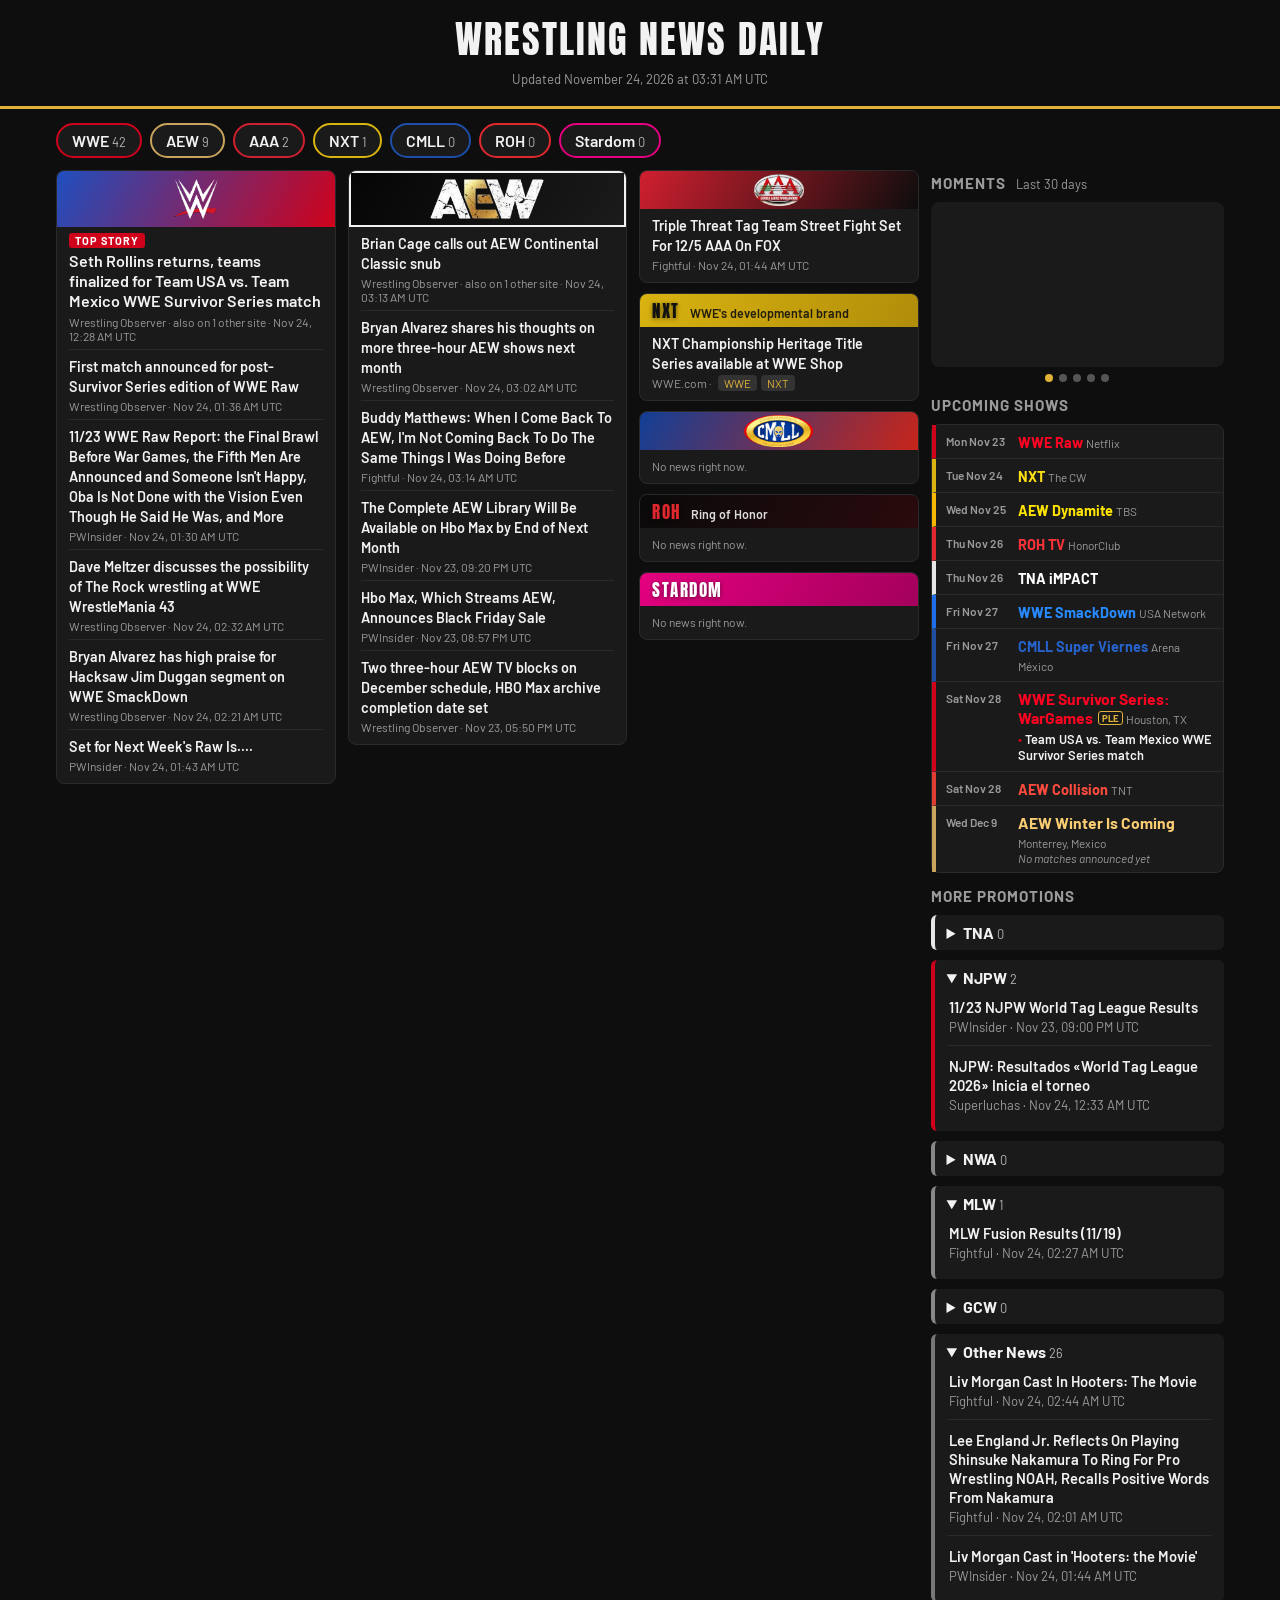
==== commit 499cef73: "Update news" ====
--- a/index.html
+++ b/index.html
@@ -131,33 +131,31 @@
 <body>
   <header>
     <h1>Wrestling News Daily</h1>
-    <p class="meta">Updated November 23, 2026 at 06:30 PM UTC</p>
+    <p class="meta">Updated November 24, 2026 at 03:31 AM UTC</p>
   </header>
   
   <div class="layout">
-    <nav><a href="#wwe" style="--c:#d0021b">WWE <span class="count">32</span></a><a href="#aew" style="--c:#c9a45c">AEW <span class="count">9</span></a><a href="#nxt" style="--c:#d9b310">NXT <span class="count">2</span></a><a href="#aaa" style="--c:#d01f2f">AAA <span class="count">3</span></a><a href="#cmll" style="--c:#1d4fa8">CMLL <span class="count">2</span></a><a href="#roh" style="--c:#e0282e">ROH <span class="count">0</span></a><a href="#stardom" style="--c:#e4007f">Stardom <span class="count">0</span></a></nav>
+    <nav><a href="#wwe" style="--c:#d0021b">WWE <span class="count">42</span></a><a href="#aew" style="--c:#c9a45c">AEW <span class="count">9</span></a><a href="#aaa" style="--c:#d01f2f">AAA <span class="count">2</span></a><a href="#nxt" style="--c:#d9b310">NXT <span class="count">1</span></a><a href="#cmll" style="--c:#1d4fa8">CMLL <span class="count">0</span></a><a href="#roh" style="--c:#e0282e">ROH <span class="count">0</span></a><a href="#stardom" style="--c:#e4007f">Stardom <span class="count">0</span></a></nav>
     
-<div class="grid" style="--cols:1fr 1fr 1fr 1.05fr"><div class="col"><section class="featured big" id="wwe" style="--c:#d0021b;--c2:#1f4fbf;--b1:#1f4fbf;--b2:#d0021b"><div class="banner"><h2 class="has-logo"><img class="logo" src="logos/wwe.png" alt="WWE"></h2></div><ul><li class="is-major"><span class="major">Top story</span><a href="https://www.fightful.com/wrestling-news/wwe-impact-njpw-roh-injury-report-expected-returns-more" target="_blank" rel="noopener">WWE, AEW, TNA, NJPW Wrestler Injury Report List: Expected Returns, Inactives | Fightful</a><div class="meta">Fightful · Nov 23, 04:55 PM UTC <span class="tag">WWE</span><span class="tag">AEW</span><span class="tag">TNA</span><span class="tag">NJPW</span></div></li>
-<li><a href="https://pwinsider.com/article/213958/aaa-on-the-road-rook-vs-shiloh-on-wwe-nxt-wwe-rivals-marathon-on-comet-jevon-vs-theory-rematch-on-wwe-main-event-and-more.html?p=1" target="_blank" rel="noopener">AAA on the Road, Rook vs. Shiloh on WWE NXT, WWE Rivals Marathon on Comet, Je&#x27;von vs. Theory Rematch on WWE Main Event and More</a><div class="meta">PWInsider · Nov 23, 04:00 PM UTC <span class="tag">WWE</span><span class="tag">NXT</span><span class="tag">AAA</span></div></li>
-<li><a href="https://www.f4wonline.com/news/wwe/wwe-star-wants-to-face-cody-rhodes-in-first-wrestlemania-main-event/" target="_blank" rel="noopener">WWE star wants to face Cody Rhodes in first WrestleMania main event</a><div class="meta">Wrestling Observer · Nov 23, 12:09 PM UTC </div></li>
-<li><a href="https://www.f4wonline.com/news/wwe/hulk-hogan-wwe-wrestlemania-18-boot-sells-for-huge-price-at-auction/" target="_blank" rel="noopener">Hulk Hogan WWE WrestleMania 18 boot sells for huge price at auction</a><div class="meta">Wrestling Observer · Nov 23, 06:09 PM UTC </div></li>
-<li><a href="https://pwinsider.com/article/213973/boxing-great-wwe-celebrity-wrestler-tyson-fury-diagnosed-with-schizophrenia.html?p=1" target="_blank" rel="noopener">Boxing Great, WWE Celebrity Wrestler Tyson Fury Diagnosed with Schizophrenia</a><div class="meta">PWInsider · Nov 23, 06:06 PM UTC </div></li>
-<li><a href="https://www.fightful.com/wrestling-news/hulk-hogans-right-boot-from-wrestlemania-x8-sells-for-494k" target="_blank" rel="noopener">Hulk Hogan&#x27;s Right Boot From WrestleMania X8 Sells For $494K</a><div class="meta">Fightful · Nov 23, 05:02 PM UTC </div></li></ul></section></div><div class="col"><section class="featured big" id="aew" style="--c:#c9a45c;--c2:#c9a45c;--b1:#050505;--b2:#1b1b1b;--bt:#f2f2f2;--bn:#c9a45c;--bb:#f2f2f2"><div class="banner"><h2 class="has-logo"><img class="logo" src="logos/aew.png" alt="AEW"></h2></div><ul><li class="is-major"><span class="major">Top story</span><a href="https://www.fightful.com/wrestling-news/wwe-impact-njpw-roh-injury-report-expected-returns-more" target="_blank" rel="noopener">WWE, AEW, TNA, NJPW Wrestler Injury Report List: Expected Returns, Inactives | Fightful</a><div class="meta">Fightful · Nov 23, 04:55 PM UTC <span class="tag">WWE</span><span class="tag">AEW</span><span class="tag">TNA</span><span class="tag">NJPW</span></div></li>
-<li><a href="https://www.f4wonline.com/news/aew/aew-december-2026-tv-schedule-tbs-hbo-max-tnt/" target="_blank" rel="noopener">Two three-hour AEW TV blocks on December schedule, HBO Max archive completion date set</a><div class="meta">Wrestling Observer · Nov 23, 05:50 PM UTC </div></li>
-<li><a href="https://www.fightful.com/wrestling-news/kyle-fletcher-after-aew-full-gear-not-the-world-champion-but-still-feeling-mighty-accomplished" target="_blank" rel="noopener">Kyle Fletcher After AEW Full Gear: Not The World Champion, But Still Feeling Mighty Accomplished</a><div class="meta">Fightful · Nov 23, 03:29 PM UTC </div></li>
-<li><a href="https://superluchas.com/campeon-mundial-aew-kyle-fletcher/" target="_blank" rel="noopener">“Seré el Campeón Mundial de AEW”: la promesa de Kyle Fletcher tras su derrota</a><div class="meta">Superluchas · Nov 23, 05:10 PM UTC </div></li></ul></section></div><div class="col"><section class="featured small" id="nxt" style="--c:#d9b310;--c2:#b08d0a;--bt:#111111"><div class="banner"><h2>NXT</h2><span>WWE&#x27;s developmental brand</span></div><ul><li><a href="https://pwinsider.com/article/213958/aaa-on-the-road-rook-vs-shiloh-on-wwe-nxt-wwe-rivals-marathon-on-comet-jevon-vs-theory-rematch-on-wwe-main-event-and-more.html?p=1" target="_blank" rel="noopener">AAA on the Road, Rook vs. Shiloh on WWE NXT, WWE Rivals Marathon on Comet, Je&#x27;von vs. Theory Rematch on WWE Main Event and More</a><div class="meta">PWInsider · Nov 23, 04:00 PM UTC <span class="tag">WWE</span><span class="tag">NXT</span><span class="tag">AAA</span></div></li></ul></section><section class="featured small" id="aaa" style="--c:#d01f2f;--c2:#0d0d0d;--b1:#d01f2f;--b2:#0d0d0d;--bt:#ffffff"><div class="banner"><h2 class="has-logo"><img class="logo" src="logos/aaa.png" alt="AAA"></h2></div><ul><li><a href="https://pwinsider.com/article/213958/aaa-on-the-road-rook-vs-shiloh-on-wwe-nxt-wwe-rivals-marathon-on-comet-jevon-vs-theory-rematch-on-wwe-main-event-and-more.html?p=1" target="_blank" rel="noopener">AAA on the Road, Rook vs. Shiloh on WWE NXT, WWE Rivals Marathon on Comet, Je&#x27;von vs. Theory Rematch on WWE Main Event and More</a><div class="meta">PWInsider · Nov 23, 04:00 PM UTC <span class="tag">WWE</span><span class="tag">NXT</span><span class="tag">AAA</span></div></li></ul></section><section class="featured small" id="cmll" style="--c:#1d4fa8;--c2:#d52b1e;--b1:#123f96;--b2:#c8251a;--bt:#ffffff"><div class="banner"><h2 class="has-logo"><img class="logo" src="logos/cmll.png" alt="CMLL"></h2></div><ul><li><a href="https://www.f4wonline.com/news/mexico/cmll-lunes-clasico-card-11-23-2026/" target="_blank" rel="noopener">CMLL Lunes Clasico Card (11-23-2026)</a><div class="meta">Wrestling Observer · Nov 23, 12:47 PM UTC </div></li>
-<li><a href="https://superluchas.com/la-nfl-y-crunchyroll-invadieron-la-arena-mexico-en-una-misma-semana/" target="_blank" rel="noopener">La NFL y Crunchyroll invadieron la Arena México en una misma semana</a><div class="meta">Superluchas · Nov 23, 05:06 PM UTC </div></li></ul></section><section class="featured small" id="roh" style="--c:#e0282e;--c2:#0a0a0a;--b1:#0a0a0a;--b2:#2a0a0d;--bt:#f2f2f2;--bn:#e0282e"><div class="banner"><h2>ROH</h2><span>Ring of Honor</span></div><ul><li class='meta'>No news right now.</li></ul></section><section class="featured small" id="stardom" style="--c:#e4007f;--c2:#a3005c;--b1:#e4007f;--b2:#a3005c;--bt:#ffffff"><div class="banner"><h2>Stardom</h2><span></span></div><ul><li class='meta'>No news right now.</li></ul></section></div><div class="col"><section class="moments" data-seconds="6" aria-label="Big moments from the last 30 days"><h3>Moments <span>Last 30 days</span></h3><div class="slides"><a class="slide on" href="https://www.f4wonline.com/news/aew/daniel-garcia-match-stopped-on-aew-collision-following-injury/" target="_blank" rel="noopener" style="--c:#c9a45c"><img src="https://www.f4wonline.com/wp-content/uploads/2026/11/HXsZYJPWMAEQirk.jpg" alt="" loading="eager" referrerpolicy="no-referrer" onerror="this.parentNode.remove()"><span class="cap"><b>Daniel Garcia match stopped on AEW Collision following injury</b><small>Wrestling Observer · Nov 22</small></span></a><a class="slide" href="https://www.f4wonline.com/news/wwe/wwe-informed-former-raw-star-of-return-plans-two-weeks-before-wrestlemania-but-was-then-released/" target="_blank" rel="noopener" style="--c:#d0021b"><img src="https://www.f4wonline.com/wp-content/uploads/2026/06/wwerawlogo.jpg" alt="" loading="lazy" referrerpolicy="no-referrer" onerror="this.parentNode.remove()"><span class="cap"><b>WWE informed former Raw star of return plans two weeks before WrestleMania but was then released</b><small>Wrestling Observer · Nov 17</small></span></a><a class="slide" href="https://www.f4wonline.com/news/aew/tommaso-ciampa-wins-national-title-on-aew-collision/" target="_blank" rel="noopener" style="--c:#c9a45c"><img src="https://www.f4wonline.com/wp-content/uploads/2026/11/HWkk36UXwAAqLJC.png" alt="" loading="lazy" referrerpolicy="no-referrer" onerror="this.parentNode.remove()"><span class="cap"><b>Tommaso Ciampa wins National title on AEW Collision</b><small>Wrestling Observer · Nov 08</small></span></a><a class="slide" href="https://www.f4wonline.com/news/aew/former-creed-brothers-debut-at-aew-full-gear-2026/" target="_blank" rel="noopener" style="--c:#c9a45c"><img src="https://www.f4wonline.com/wp-content/uploads/2026/11/HXIYw-IXkAAd02T.jpg" alt="" loading="lazy" referrerpolicy="no-referrer" onerror="this.parentNode.remove()"><span class="cap"><b>Former Creed Brothers debut at AEW Full Gear 2026</b><small>Wrestling Observer · Nov 15</small></span></a><a class="slide" href="https://www.f4wonline.com/news/aew/result-of-trios-title-texas-death-match-at-aew-full-gear-2026/" target="_blank" rel="noopener" style="--c:#c9a45c"><img src="https://www.f4wonline.com/wp-content/uploads/2026/11/Result-of-Trios-title-Texas-Death-match-at-AEW-Full-Gear-2026.jpeg" alt="" loading="lazy" referrerpolicy="no-referrer" onerror="this.parentNode.remove()"><span class="cap"><b>Result of Trios title Texas Death match at AEW Full Gear 2026</b><small>Wrestling Observer · Nov 15</small></span></a><a class="slide" href="https://www.f4wonline.com/news/ring-of-honor/roh-results/roh-fortnite-to-final-battle-results-death-riders-mark-davis-more-in-action/" target="_blank" rel="noopener" style="--c:#e0282e"><img src="https://www.f4wonline.com/wp-content/uploads/2026/11/HXlmzbpWUAAJBD3.jpeg" alt="" loading="lazy" referrerpolicy="no-referrer" onerror="this.parentNode.remove()"><span class="cap"><b>ROH Fortnite to Final Battle results: Death Riders, Mark Davis, more in action</b><small>Wrestling Observer · Nov 21</small></span></a><a class="slide" href="https://www.f4wonline.com/news/aew/will-ospreay-vs-kyle-fletcher-aew-full-gear-2026/" target="_blank" rel="noopener" style="--c:#c9a45c"><img src="https://www.f4wonline.com/wp-content/uploads/2026/10/HU4rZo7XcAA4qUh-scaled.jpg" alt="" loading="lazy" referrerpolicy="no-referrer" onerror="this.parentNode.remove()"><span class="cap"><b>World title main event signed for AEW Full Gear</b><small>Wrestling Observer · Oct 29</small></span></a><a class="slide" href="https://www.fightful.com/wrestling-news/aew-dynamite-results-11-11-2026-will-ospreay-kyle-fletcher-face-to-face-merecedes-mone-jay-white-vs-death-riders-more" target="_blank" rel="noopener" style="--c:#c9a45c"><img src="https://d1fcaprh3kb5t7.cloudfront.net/wp-content/uploads/2026/11/07222548/HWkmnJXW0AATIJ6.jpg?v=20261112040355" alt="" loading="lazy" referrerpolicy="no-referrer" onerror="this.parentNode.remove()"><span class="cap"><b>AEW Dynamite Results (11/11/2026): Will Ospreay &amp; Kyle Fletcher Face-to-Face, Merecedes Mone &amp; Jay White vs. Death Riders, More</b><small>Fightful · Nov 12</small></span></a></div><div class="dots"></div></section><section class="upcoming"><h3>Upcoming Shows</h3><ol><li class="tv" style="--c:#d0021b"><time>Mon Nov 23</time><div><b>WWE Raw</b> <small>Netflix</small><ul><li>Ethan Page vs. Rey Fénix</li><li>Sol Ruca vs. Lyra Valkyria</li></ul></div></li><li class="tv" style="--c:#d9b310"><time>Tue Nov 24</time><div><b>NXT</b> <small>The CW</small><ul><li>Rook vs. Shiloh</li><li>Je&#x27;von vs. Theory Rematch</li></ul></div></li><li class="tv" style="--c:#f5b700"><time>Wed Nov 25</time><div><b>AEW Dynamite</b> <small>TBS</small></div></li><li class="tv" style="--c:#e0282e"><time>Thu Nov 26</time><div><b>ROH TV</b> <small>HonorClub</small></div></li><li class="tv" style="--c:#e6e6e6"><time>Thu Nov 26</time><div><b>TNA iMPACT</b></div></li><li class="tv" style="--c:#1f6feb"><time>Fri Nov 27</time><div><b>WWE SmackDown</b> <small>USA Network</small></div></li><li class="tv" style="--c:#1f4fa3"><time>Fri Nov 27</time><div><b>CMLL Super Viernes</b> <small>Arena México</small></div></li><li class="event" style="--c:#d0021b"><time>Sat Nov 28</time><div><b>WWE Survivor Series: WarGames</b><i>PLE</i> <small>Houston, TX</small><small class="none">No matches announced yet</small></div></li><li class="tv" style="--c:#e03c31"><time>Sat Nov 28</time><div><b>AEW Collision</b> <small>TNT</small></div></li><li class="event" style="--c:#c9a45c"><time>Wed Dec 9</time><div><b>AEW Winter Is Coming</b> <small>Monterrey, Mexico</small><small class="none">No matches announced yet</small></div></li></ol></section><section class="promos"><h3>More Promotions</h3><details id="tna" style="--c:#e6e6e6" open><summary>TNA <span class="count">4</span></summary><ul><li class="is-major"><span class="major">Top story</span><a href="https://www.fightful.com/wrestling-news/wwe-impact-njpw-roh-injury-report-expected-returns-more" target="_blank" rel="noopener">WWE, AEW, TNA, NJPW Wrestler Injury Report List: Expected Returns, Inactives | Fightful</a><div class="meta">Fightful · Nov 23, 04:55 PM UTC <span class="tag">WWE</span><span class="tag">AEW</span><span class="tag">TNA</span><span class="tag">NJPW</span></div></li>
-<li><a href="https://www.f4wonline.com/news/tna-wrestling/former-tna-knockouts-champion-drawing-interest-from-other-companies/" target="_blank" rel="noopener">Former TNA Knockouts champion drawing interest from other companies as contract set to expire</a><div class="meta">Wrestling Observer · Nov 23, 02:50 PM UTC </div></li>
-<li><a href="https://pwinsider.com/article/213956/gail-kim-vs-tna-update.html?p=1" target="_blank" rel="noopener">Gail Kim vs. TNA Update</a><div class="meta">PWInsider · Nov 23, 05:00 PM UTC </div></li></ul></details>
-<details id="njpw" style="--c:#d0021b" open><summary>NJPW <span class="count">2</span></summary><ul><li class="is-major"><span class="major">Top story</span><a href="https://www.fightful.com/wrestling-news/wwe-impact-njpw-roh-injury-report-expected-returns-more" target="_blank" rel="noopener">WWE, AEW, TNA, NJPW Wrestler Injury Report List: Expected Returns, Inactives | Fightful</a><div class="meta">Fightful · Nov 23, 04:55 PM UTC <span class="tag">WWE</span><span class="tag">AEW</span><span class="tag">TNA</span><span class="tag">NJPW</span></div></li>
-<li><a href="https://www.f4wonline.com/news/new-japan/njpw-world-tag-league-night-one-results/" target="_blank" rel="noopener">NJPW World Tag League night one results</a><div class="meta">Wrestling Observer · Nov 23, 01:41 PM UTC </div></li></ul></details>
+<div class="grid" style="--cols:1fr 1fr 1fr 1.05fr"><div class="col"><section class="featured big" id="wwe" style="--c:#d0021b;--c2:#1f4fbf;--b1:#1f4fbf;--b2:#d0021b"><div class="banner"><h2 class="has-logo"><img class="logo" src="logos/wwe.png" alt="WWE"></h2></div><ul><li class="is-major"><span class="major">Top story</span><a href="https://www.f4wonline.com/news/wwe/seth-rollins-returns-teams-finalized-for-team-usa-vs-team-mexico-survivor-series-match/" target="_blank" rel="noopener">Seth Rollins returns, teams finalized for Team USA vs. Team Mexico WWE Survivor Series match</a><div class="meta">Wrestling Observer · also on 1 other site · Nov 24, 12:28 AM UTC </div></li>
+<li><a href="https://www.f4wonline.com/news/wwe/first-match-announced-for-post-survivor-series-edition-of-wwe-raw/" target="_blank" rel="noopener">First match announced for post-Survivor Series edition of WWE Raw</a><div class="meta">Wrestling Observer · Nov 24, 01:36 AM UTC </div></li>
+<li><a href="https://pwinsider.com/article/213982/1123-wwe-raw-report-the-final-brawl-before-war-games-the-fifth-men-are-announced-and-someone-isnt-happy-oba-is-not-done-with-the-vision-even-though-he-said-he-was-and-more.html?p=1" target="_blank" rel="noopener">11/23 WWE Raw Report: the Final Brawl Before War Games, the Fifth Men Are Announced and Someone Isn&#x27;t Happy, Oba Is Not Done with the Vision Even Though He Said He Was, and More</a><div class="meta">PWInsider · Nov 24, 01:30 AM UTC </div></li>
+<li><a href="https://www.f4wonline.com/news/wwe/dave-meltzer-discusses-the-possibility-of-the-rock-wrestling-at-wwe-wrestlemania-43/" target="_blank" rel="noopener">Dave Meltzer discusses the possibility of The Rock wrestling at WWE WrestleMania 43</a><div class="meta">Wrestling Observer · Nov 24, 02:32 AM UTC </div></li>
+<li><a href="https://www.f4wonline.com/news/wwe/bryan-alvarez-has-high-praise-for-hacksaw-jim-duggan-segment-on-wwe-smackdown/" target="_blank" rel="noopener">Bryan Alvarez has high praise for Hacksaw Jim Duggan segment on WWE SmackDown</a><div class="meta">Wrestling Observer · Nov 24, 02:21 AM UTC </div></li>
+<li><a href="https://pwinsider.com/article/213989/set-for-next-weeks-raw-is.html?p=1" target="_blank" rel="noopener">Set for Next Week&#x27;s Raw Is....</a><div class="meta">PWInsider · Nov 24, 01:43 AM UTC </div></li></ul></section></div><div class="col"><section class="featured big" id="aew" style="--c:#c9a45c;--c2:#c9a45c;--b1:#050505;--b2:#1b1b1b;--bt:#f2f2f2;--bn:#c9a45c;--bb:#f2f2f2"><div class="banner"><h2 class="has-logo"><img class="logo" src="logos/aew.png" alt="AEW"></h2></div><ul><li><a href="https://www.f4wonline.com/news/aew/brian-cage-calls-out-aew-continental-classic-snub/" target="_blank" rel="noopener">Brian Cage calls out AEW Continental Classic snub</a><div class="meta">Wrestling Observer · also on 1 other site · Nov 24, 03:13 AM UTC </div></li>
+<li><a href="https://www.f4wonline.com/news/aew/bryan-alvarez-shares-his-thoughts-on-more-three-hour-aew-shows-next-month/" target="_blank" rel="noopener">Bryan Alvarez shares his thoughts on more three-hour AEW shows next month</a><div class="meta">Wrestling Observer · Nov 24, 03:02 AM UTC </div></li>
+<li><a href="https://www.fightful.com/wrestling-news/buddy-matthews-when-i-come-back-to-aew-im-not-coming-back-to-do-the-same-things-i-was-doing-before" target="_blank" rel="noopener">Buddy Matthews: When I Come Back To AEW, I&#x27;m Not Coming Back To Do The Same Things I Was Doing Before</a><div class="meta">Fightful · Nov 24, 03:14 AM UTC </div></li>
+<li><a href="https://pwinsider.com/article/213979/the-complete-aew-library-will-be-available-on-hbo-max-by-end-of-next-month.html?p=1" target="_blank" rel="noopener">The Complete AEW Library Will Be Available on Hbo Max by End of Next Month</a><div class="meta">PWInsider · Nov 23, 09:20 PM UTC </div></li>
+<li><a href="https://pwinsider.com/article/213977/hbo-max-which-streams-aew-announces-black-friday-sale.html?p=1" target="_blank" rel="noopener">Hbo Max, Which Streams AEW, Announces Black Friday Sale</a><div class="meta">PWInsider · Nov 23, 08:57 PM UTC </div></li>
+<li><a href="https://www.f4wonline.com/news/aew/aew-december-2026-tv-schedule-tbs-hbo-max-tnt/" target="_blank" rel="noopener">Two three-hour AEW TV blocks on December schedule, HBO Max archive completion date set</a><div class="meta">Wrestling Observer · Nov 23, 05:50 PM UTC </div></li></ul></section></div><div class="col"><section class="featured small" id="aaa" style="--c:#d01f2f;--c2:#0d0d0d;--b1:#d01f2f;--b2:#0d0d0d;--bt:#ffffff"><div class="banner"><h2 class="has-logo"><img class="logo" src="logos/aaa.png" alt="AAA"></h2></div><ul><li><a href="https://www.fightful.com/wrestling-news/triple-threat-tag-team-street-fight-set-for-12-5-aaa-on-fox" target="_blank" rel="noopener">Triple Threat Tag Team Street Fight Set For 12/5 AAA On FOX</a><div class="meta">Fightful · Nov 24, 01:44 AM UTC </div></li></ul></section><section class="featured small" id="nxt" style="--c:#d9b310;--c2:#b08d0a;--bt:#111111"><div class="banner"><h2>NXT</h2><span>WWE&#x27;s developmental brand</span></div><ul><li><a href="https://www.wwe.com/article/nxt-championship-heritage-title-series-available-at-wwe-shop" target="_blank" rel="noopener">NXT Championship Heritage Title Series available at WWE Shop</a><div class="meta">WWE.com ·  <span class="tag">WWE</span><span class="tag">NXT</span></div></li></ul></section><section class="featured small" id="cmll" style="--c:#1d4fa8;--c2:#d52b1e;--b1:#123f96;--b2:#c8251a;--bt:#ffffff"><div class="banner"><h2 class="has-logo"><img class="logo" src="logos/cmll.png" alt="CMLL"></h2></div><ul><li class='meta'>No news right now.</li></ul></section><section class="featured small" id="roh" style="--c:#e0282e;--c2:#0a0a0a;--b1:#0a0a0a;--b2:#2a0a0d;--bt:#f2f2f2;--bn:#e0282e"><div class="banner"><h2>ROH</h2><span>Ring of Honor</span></div><ul><li class='meta'>No news right now.</li></ul></section><section class="featured small" id="stardom" style="--c:#e4007f;--c2:#a3005c;--b1:#e4007f;--b2:#a3005c;--bt:#ffffff"><div class="banner"><h2>Stardom</h2><span></span></div><ul><li class='meta'>No news right now.</li></ul></section></div><div class="col"><section class="moments" data-seconds="6" aria-label="Big moments from the last 30 days"><h3>Moments <span>Last 30 days</span></h3><div class="slides"><a class="slide on" href="https://www.f4wonline.com/news/aew/daniel-garcia-match-stopped-on-aew-collision-following-injury/" target="_blank" rel="noopener" style="--c:#c9a45c"><img src="https://www.f4wonline.com/wp-content/uploads/2026/11/HXsZYJPWMAEQirk.jpg" alt="" loading="eager" referrerpolicy="no-referrer" onerror="this.parentNode.remove()"><span class="cap"><b>Daniel Garcia match stopped on AEW Collision following injury</b><small>Wrestling Observer · Nov 22</small></span></a><a class="slide" href="https://www.f4wonline.com/news/wwe/seth-rollins-returns-teams-finalized-for-team-usa-vs-team-mexico-survivor-series-match/" target="_blank" rel="noopener" style="--c:#d0021b"><img src="https://www.f4wonline.com/wp-content/uploads/2026/11/HX2XRL-aMAAG1Ui.jpg" alt="" loading="lazy" referrerpolicy="no-referrer" onerror="this.parentNode.remove()"><span class="cap"><b>Seth Rollins returns, teams finalized for Team USA vs. Team Mexico WWE Survivor Series match</b><small>Wrestling Observer · Nov 24</small></span></a><a class="slide" href="https://www.f4wonline.com/news/wwe/wwe-informed-former-raw-star-of-return-plans-two-weeks-before-wrestlemania-but-was-then-released/" target="_blank" rel="noopener" style="--c:#d0021b"><img src="https://www.f4wonline.com/wp-content/uploads/2026/06/wwerawlogo.jpg" alt="" loading="lazy" referrerpolicy="no-referrer" onerror="this.parentNode.remove()"><span class="cap"><b>WWE informed former Raw star of return plans two weeks before WrestleMania but was then released</b><small>Wrestling Observer · Nov 17</small></span></a><a class="slide" href="https://www.f4wonline.com/news/aew/tommaso-ciampa-wins-national-title-on-aew-collision/" target="_blank" rel="noopener" style="--c:#c9a45c"><img src="https://www.f4wonline.com/wp-content/uploads/2026/11/HWkk36UXwAAqLJC.png" alt="" loading="lazy" referrerpolicy="no-referrer" onerror="this.parentNode.remove()"><span class="cap"><b>Tommaso Ciampa wins National title on AEW Collision</b><small>Wrestling Observer · Nov 08</small></span></a><a class="slide" href="https://www.f4wonline.com/news/aew/former-creed-brothers-debut-at-aew-full-gear-2026/" target="_blank" rel="noopener" style="--c:#c9a45c"><img src="https://www.f4wonline.com/wp-content/uploads/2026/11/HXIYw-IXkAAd02T.jpg" alt="" loading="lazy" referrerpolicy="no-referrer" onerror="this.parentNode.remove()"><span class="cap"><b>Former Creed Brothers debut at AEW Full Gear 2026</b><small>Wrestling Observer · Nov 15</small></span></a><a class="slide" href="https://www.f4wonline.com/news/aew/result-of-trios-title-texas-death-match-at-aew-full-gear-2026/" target="_blank" rel="noopener" style="--c:#c9a45c"><img src="https://www.f4wonline.com/wp-content/uploads/2026/11/Result-of-Trios-title-Texas-Death-match-at-AEW-Full-Gear-2026.jpeg" alt="" loading="lazy" referrerpolicy="no-referrer" onerror="this.parentNode.remove()"><span class="cap"><b>Result of Trios title Texas Death match at AEW Full Gear 2026</b><small>Wrestling Observer · Nov 15</small></span></a><a class="slide" href="https://www.f4wonline.com/news/ring-of-honor/roh-results/roh-fortnite-to-final-battle-results-death-riders-mark-davis-more-in-action/" target="_blank" rel="noopener" style="--c:#e0282e"><img src="https://www.f4wonline.com/wp-content/uploads/2026/11/HXlmzbpWUAAJBD3.jpeg" alt="" loading="lazy" referrerpolicy="no-referrer" onerror="this.parentNode.remove()"><span class="cap"><b>ROH Fortnite to Final Battle results: Death Riders, Mark Davis, more in action</b><small>Wrestling Observer · Nov 21</small></span></a><a class="slide" href="https://www.f4wonline.com/news/aew/will-ospreay-vs-kyle-fletcher-aew-full-gear-2026/" target="_blank" rel="noopener" style="--c:#c9a45c"><img src="https://www.f4wonline.com/wp-content/uploads/2026/10/HU4rZo7XcAA4qUh-scaled.jpg" alt="" loading="lazy" referrerpolicy="no-referrer" onerror="this.parentNode.remove()"><span class="cap"><b>World title main event signed for AEW Full Gear</b><small>Wrestling Observer · Oct 29</small></span></a></div><div class="dots"></div></section><section class="upcoming"><h3>Upcoming Shows</h3><ol><li class="tv" style="--c:#d0021b"><time>Mon Nov 23</time><div><b>WWE Raw</b> <small>Netflix</small></div></li><li class="tv" style="--c:#d9b310"><time>Tue Nov 24</time><div><b>NXT</b> <small>The CW</small></div></li><li class="tv" style="--c:#f5b700"><time>Wed Nov 25</time><div><b>AEW Dynamite</b> <small>TBS</small></div></li><li class="tv" style="--c:#e0282e"><time>Thu Nov 26</time><div><b>ROH TV</b> <small>HonorClub</small></div></li><li class="tv" style="--c:#e6e6e6"><time>Thu Nov 26</time><div><b>TNA iMPACT</b></div></li><li class="tv" style="--c:#1f6feb"><time>Fri Nov 27</time><div><b>WWE SmackDown</b> <small>USA Network</small></div></li><li class="tv" style="--c:#1f4fa3"><time>Fri Nov 27</time><div><b>CMLL Super Viernes</b> <small>Arena México</small></div></li><li class="event" style="--c:#d0021b"><time>Sat Nov 28</time><div><b>WWE Survivor Series: WarGames</b><i>PLE</i> <small>Houston, TX</small><ul><li>Team USA vs. Team Mexico WWE Survivor Series match</li></ul></div></li><li class="tv" style="--c:#e03c31"><time>Sat Nov 28</time><div><b>AEW Collision</b> <small>TNT</small></div></li><li class="event" style="--c:#c9a45c"><time>Wed Dec 9</time><div><b>AEW Winter Is Coming</b> <small>Monterrey, Mexico</small><small class="none">No matches announced yet</small></div></li></ol></section><section class="promos"><h3>More Promotions</h3><details id="tna" style="--c:#e6e6e6"><summary>TNA <span class="count">0</span></summary><ul><li class='meta'>No news right now.</li></ul></details>
+<details id="njpw" style="--c:#d0021b" open><summary>NJPW <span class="count">2</span></summary><ul><li><a href="https://pwinsider.com/article/213978/1123-njpw-world-tag-league-results.html?p=1" target="_blank" rel="noopener">11/23 NJPW World Tag League Results</a><div class="meta">PWInsider · Nov 23, 09:00 PM UTC </div></li>
+<li><a href="https://superluchas.com/njpw-resultados-world-tag-league-2026-inicia-el-torneo/" target="_blank" rel="noopener">NJPW: Resultados «World Tag League 2026» Inicia el torneo</a><div class="meta">Superluchas · Nov 24, 12:33 AM UTC </div></li></ul></details>
 <details id="nwa" style="--c:#888"><summary>NWA <span class="count">0</span></summary><ul><li class='meta'>No news right now.</li></ul></details>
-<details id="mlw" style="--c:#888" open><summary>MLW <span class="count">2</span></summary><ul><li><a href="https://www.f4wonline.com/news/other-wrestling/mlw-promotes-contra-unit-manager-to-evp-of-wrestling-operations/" target="_blank" rel="noopener">MLW promotes Contra Unit manager to EVP of Wrestling Operations</a><div class="meta">Wrestling Observer · also on 1 other site · Nov 23, 05:44 PM UTC </div></li>
-<li><a href="https://pwinsider.com/article/213968/major-league-wrestling-announces-new-evp.html?p=1" target="_blank" rel="noopener">Major League Wrestling Announces New Evp</a><div class="meta">PWInsider · Nov 23, 02:44 PM UTC </div></li></ul></details>
+<details id="mlw" style="--c:#888" open><summary>MLW <span class="count">1</span></summary><ul><li><a href="https://www.fightful.com/wrestling-news/mlw-fusion-results-11-19" target="_blank" rel="noopener">MLW Fusion Results (11/19)</a><div class="meta">Fightful · Nov 24, 02:27 AM UTC </div></li></ul></details>
 <details id="gcw" style="--c:#888"><summary>GCW <span class="count">0</span></summary><ul><li class='meta'>No news right now.</li></ul></details>
-<details id="other-wrestling-news" style="--c:#777" open><summary>Other News <span class="count">32</span></summary><ul><li><a href="https://www.fightful.com/wrestling-news/royce-isaacs-returns-to-in-ring-action" target="_blank" rel="noopener">Royce Isaacs Returns To In-Ring Action</a><div class="meta">Fightful · Nov 23, 03:43 PM UTC </div></li>
-<li><a href="https://pwinsider.com/article/213967/midsouth-wrestling-revival-announced.html?p=1" target="_blank" rel="noopener">Mid-south Wrestling Revival Announced</a><div class="meta">PWInsider · Nov 23, 03:15 PM UTC </div></li>
-<li><a href="https://www.f4wonline.com/news/ufc/should-josh-hokit-get-ciryl-gane-rematch-kamaru-usman-henry-cejudo-ufc-334/" target="_blank" rel="noopener">Should Josh Hokit get a rematch against Ciryl Gane? Kamaru Usman and Henry Cejudo split after UFC 334</a><div class="meta">Wrestling Observer · Nov 23, 06:08 PM UTC </div></li></ul></details></section></div></div>
+<details id="other-wrestling-news" style="--c:#777" open><summary>Other News <span class="count">26</span></summary><ul><li><a href="https://www.fightful.com/wrestling-news/liv-morgan-cast-in-hooters-the-movie" target="_blank" rel="noopener">Liv Morgan Cast In Hooters: The Movie</a><div class="meta">Fightful · Nov 24, 02:44 AM UTC </div></li>
+<li><a href="https://www.fightful.com/wrestling-news/lee-england-jr-reflects-on-playing-shinsuke-nakamura-to-ring-for-pro-wrestling-noah-recalls-positive-words-from-nakamura" target="_blank" rel="noopener">Lee England Jr. Reflects On Playing Shinsuke Nakamura To Ring For Pro Wrestling NOAH, Recalls Positive Words From Nakamura</a><div class="meta">Fightful · Nov 24, 02:01 AM UTC </div></li>
+<li><a href="https://pwinsider.com/article/213990/liv-morgan-cast-in-hooters-the-movie.html?p=1" target="_blank" rel="noopener">Liv Morgan Cast in &#x27;Hooters: the Movie&#x27;</a><div class="meta">PWInsider · Nov 24, 01:44 AM UTC </div></li></ul></details></section></div></div>
   </div>
   <script>
     // Moments slideshow: show the next photo every few seconds, pause while the mouse is over it.
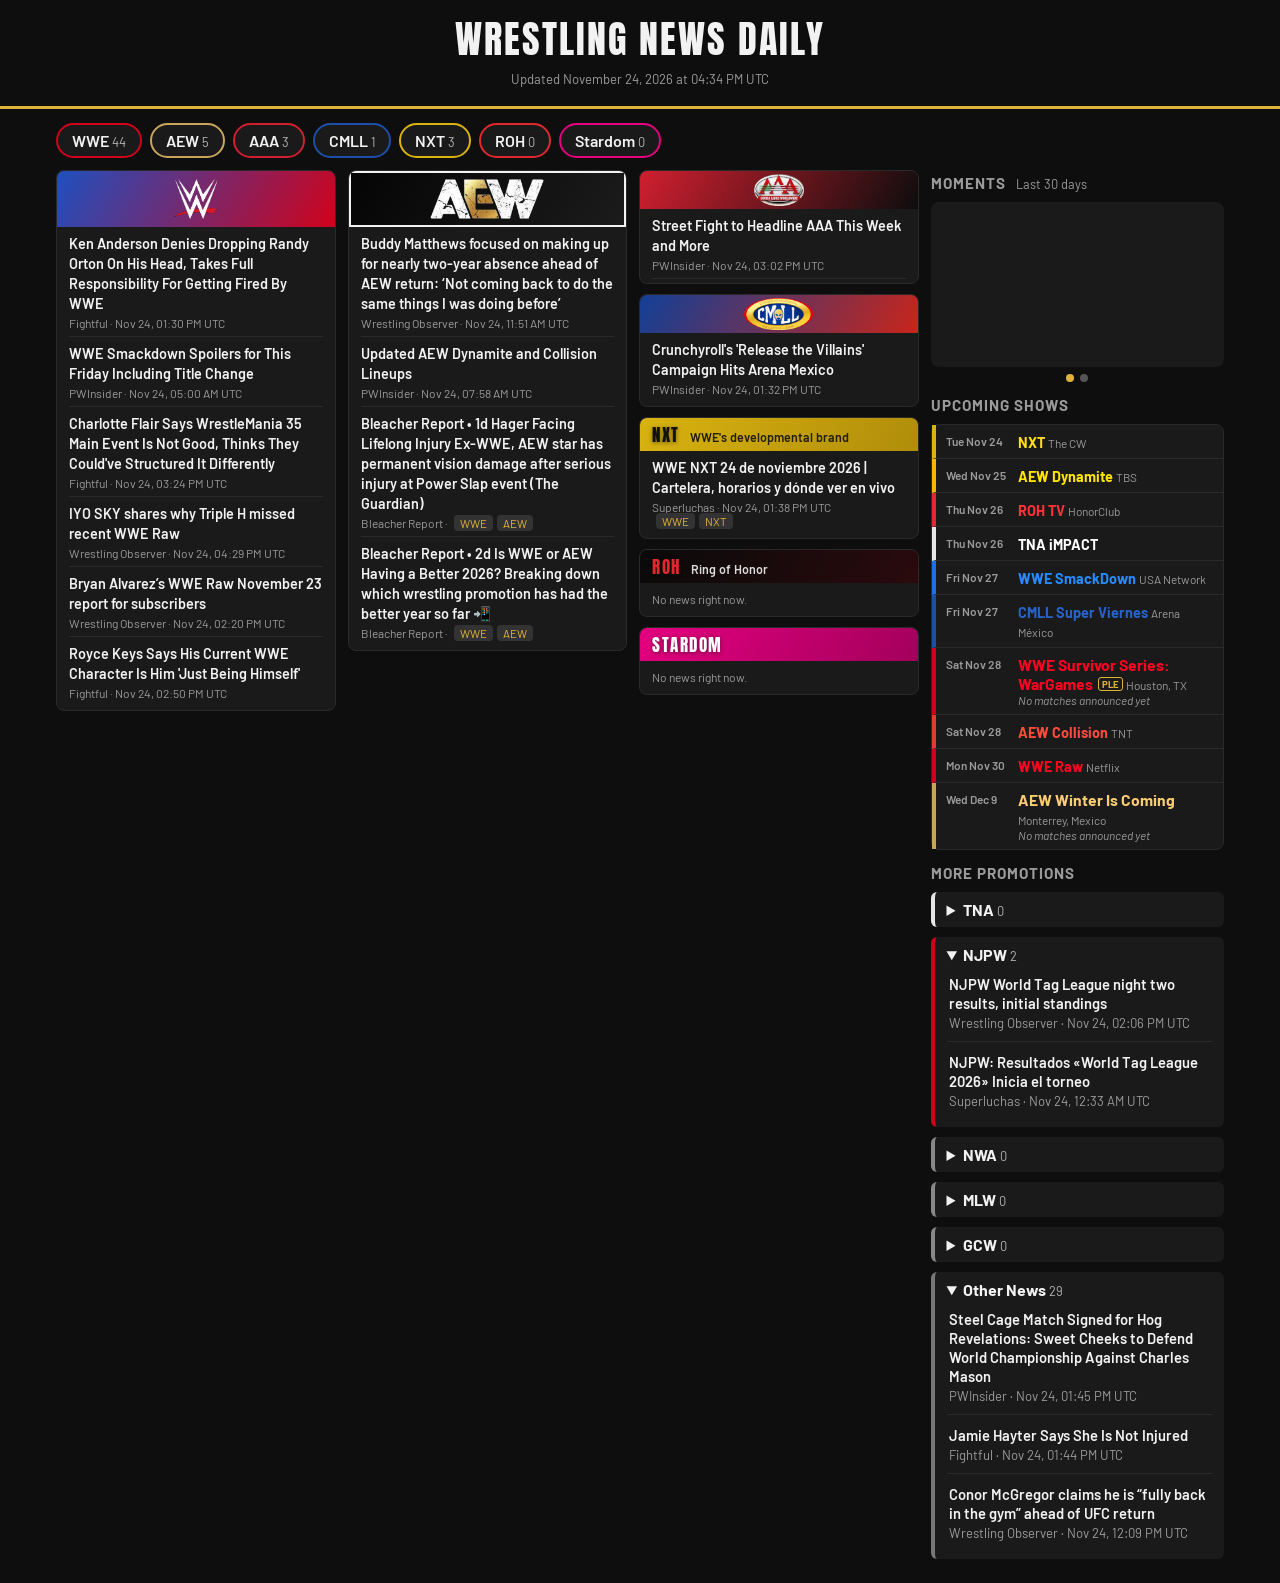
==== commit 30bd3338: "Update news" ====
--- a/index.html
+++ b/index.html
@@ -131,31 +131,30 @@
 <body>
   <header>
     <h1>Wrestling News Daily</h1>
-    <p class="meta">Updated November 24, 2026 at 03:31 AM UTC</p>
+    <p class="meta">Updated November 24, 2026 at 04:34 PM UTC</p>
   </header>
   
   <div class="layout">
-    <nav><a href="#wwe" style="--c:#d0021b">WWE <span class="count">42</span></a><a href="#aew" style="--c:#c9a45c">AEW <span class="count">9</span></a><a href="#aaa" style="--c:#d01f2f">AAA <span class="count">2</span></a><a href="#nxt" style="--c:#d9b310">NXT <span class="count">1</span></a><a href="#cmll" style="--c:#1d4fa8">CMLL <span class="count">0</span></a><a href="#roh" style="--c:#e0282e">ROH <span class="count">0</span></a><a href="#stardom" style="--c:#e4007f">Stardom <span class="count">0</span></a></nav>
+    <nav><a href="#wwe" style="--c:#d0021b">WWE <span class="count">44</span></a><a href="#aew" style="--c:#c9a45c">AEW <span class="count">5</span></a><a href="#aaa" style="--c:#d01f2f">AAA <span class="count">3</span></a><a href="#cmll" style="--c:#1d4fa8">CMLL <span class="count">1</span></a><a href="#nxt" style="--c:#d9b310">NXT <span class="count">3</span></a><a href="#roh" style="--c:#e0282e">ROH <span class="count">0</span></a><a href="#stardom" style="--c:#e4007f">Stardom <span class="count">0</span></a></nav>
     
-<div class="grid" style="--cols:1fr 1fr 1fr 1.05fr"><div class="col"><section class="featured big" id="wwe" style="--c:#d0021b;--c2:#1f4fbf;--b1:#1f4fbf;--b2:#d0021b"><div class="banner"><h2 class="has-logo"><img class="logo" src="logos/wwe.png" alt="WWE"></h2></div><ul><li class="is-major"><span class="major">Top story</span><a href="https://www.f4wonline.com/news/wwe/seth-rollins-returns-teams-finalized-for-team-usa-vs-team-mexico-survivor-series-match/" target="_blank" rel="noopener">Seth Rollins returns, teams finalized for Team USA vs. Team Mexico WWE Survivor Series match</a><div class="meta">Wrestling Observer · also on 1 other site · Nov 24, 12:28 AM UTC </div></li>
-<li><a href="https://www.f4wonline.com/news/wwe/first-match-announced-for-post-survivor-series-edition-of-wwe-raw/" target="_blank" rel="noopener">First match announced for post-Survivor Series edition of WWE Raw</a><div class="meta">Wrestling Observer · Nov 24, 01:36 AM UTC </div></li>
-<li><a href="https://pwinsider.com/article/213982/1123-wwe-raw-report-the-final-brawl-before-war-games-the-fifth-men-are-announced-and-someone-isnt-happy-oba-is-not-done-with-the-vision-even-though-he-said-he-was-and-more.html?p=1" target="_blank" rel="noopener">11/23 WWE Raw Report: the Final Brawl Before War Games, the Fifth Men Are Announced and Someone Isn&#x27;t Happy, Oba Is Not Done with the Vision Even Though He Said He Was, and More</a><div class="meta">PWInsider · Nov 24, 01:30 AM UTC </div></li>
-<li><a href="https://www.f4wonline.com/news/wwe/dave-meltzer-discusses-the-possibility-of-the-rock-wrestling-at-wwe-wrestlemania-43/" target="_blank" rel="noopener">Dave Meltzer discusses the possibility of The Rock wrestling at WWE WrestleMania 43</a><div class="meta">Wrestling Observer · Nov 24, 02:32 AM UTC </div></li>
-<li><a href="https://www.f4wonline.com/news/wwe/bryan-alvarez-has-high-praise-for-hacksaw-jim-duggan-segment-on-wwe-smackdown/" target="_blank" rel="noopener">Bryan Alvarez has high praise for Hacksaw Jim Duggan segment on WWE SmackDown</a><div class="meta">Wrestling Observer · Nov 24, 02:21 AM UTC </div></li>
-<li><a href="https://pwinsider.com/article/213989/set-for-next-weeks-raw-is.html?p=1" target="_blank" rel="noopener">Set for Next Week&#x27;s Raw Is....</a><div class="meta">PWInsider · Nov 24, 01:43 AM UTC </div></li></ul></section></div><div class="col"><section class="featured big" id="aew" style="--c:#c9a45c;--c2:#c9a45c;--b1:#050505;--b2:#1b1b1b;--bt:#f2f2f2;--bn:#c9a45c;--bb:#f2f2f2"><div class="banner"><h2 class="has-logo"><img class="logo" src="logos/aew.png" alt="AEW"></h2></div><ul><li><a href="https://www.f4wonline.com/news/aew/brian-cage-calls-out-aew-continental-classic-snub/" target="_blank" rel="noopener">Brian Cage calls out AEW Continental Classic snub</a><div class="meta">Wrestling Observer · also on 1 other site · Nov 24, 03:13 AM UTC </div></li>
-<li><a href="https://www.f4wonline.com/news/aew/bryan-alvarez-shares-his-thoughts-on-more-three-hour-aew-shows-next-month/" target="_blank" rel="noopener">Bryan Alvarez shares his thoughts on more three-hour AEW shows next month</a><div class="meta">Wrestling Observer · Nov 24, 03:02 AM UTC </div></li>
-<li><a href="https://www.fightful.com/wrestling-news/buddy-matthews-when-i-come-back-to-aew-im-not-coming-back-to-do-the-same-things-i-was-doing-before" target="_blank" rel="noopener">Buddy Matthews: When I Come Back To AEW, I&#x27;m Not Coming Back To Do The Same Things I Was Doing Before</a><div class="meta">Fightful · Nov 24, 03:14 AM UTC </div></li>
-<li><a href="https://pwinsider.com/article/213979/the-complete-aew-library-will-be-available-on-hbo-max-by-end-of-next-month.html?p=1" target="_blank" rel="noopener">The Complete AEW Library Will Be Available on Hbo Max by End of Next Month</a><div class="meta">PWInsider · Nov 23, 09:20 PM UTC </div></li>
-<li><a href="https://pwinsider.com/article/213977/hbo-max-which-streams-aew-announces-black-friday-sale.html?p=1" target="_blank" rel="noopener">Hbo Max, Which Streams AEW, Announces Black Friday Sale</a><div class="meta">PWInsider · Nov 23, 08:57 PM UTC </div></li>
-<li><a href="https://www.f4wonline.com/news/aew/aew-december-2026-tv-schedule-tbs-hbo-max-tnt/" target="_blank" rel="noopener">Two three-hour AEW TV blocks on December schedule, HBO Max archive completion date set</a><div class="meta">Wrestling Observer · Nov 23, 05:50 PM UTC </div></li></ul></section></div><div class="col"><section class="featured small" id="aaa" style="--c:#d01f2f;--c2:#0d0d0d;--b1:#d01f2f;--b2:#0d0d0d;--bt:#ffffff"><div class="banner"><h2 class="has-logo"><img class="logo" src="logos/aaa.png" alt="AAA"></h2></div><ul><li><a href="https://www.fightful.com/wrestling-news/triple-threat-tag-team-street-fight-set-for-12-5-aaa-on-fox" target="_blank" rel="noopener">Triple Threat Tag Team Street Fight Set For 12/5 AAA On FOX</a><div class="meta">Fightful · Nov 24, 01:44 AM UTC </div></li></ul></section><section class="featured small" id="nxt" style="--c:#d9b310;--c2:#b08d0a;--bt:#111111"><div class="banner"><h2>NXT</h2><span>WWE&#x27;s developmental brand</span></div><ul><li><a href="https://www.wwe.com/article/nxt-championship-heritage-title-series-available-at-wwe-shop" target="_blank" rel="noopener">NXT Championship Heritage Title Series available at WWE Shop</a><div class="meta">WWE.com ·  <span class="tag">WWE</span><span class="tag">NXT</span></div></li></ul></section><section class="featured small" id="cmll" style="--c:#1d4fa8;--c2:#d52b1e;--b1:#123f96;--b2:#c8251a;--bt:#ffffff"><div class="banner"><h2 class="has-logo"><img class="logo" src="logos/cmll.png" alt="CMLL"></h2></div><ul><li class='meta'>No news right now.</li></ul></section><section class="featured small" id="roh" style="--c:#e0282e;--c2:#0a0a0a;--b1:#0a0a0a;--b2:#2a0a0d;--bt:#f2f2f2;--bn:#e0282e"><div class="banner"><h2>ROH</h2><span>Ring of Honor</span></div><ul><li class='meta'>No news right now.</li></ul></section><section class="featured small" id="stardom" style="--c:#e4007f;--c2:#a3005c;--b1:#e4007f;--b2:#a3005c;--bt:#ffffff"><div class="banner"><h2>Stardom</h2><span></span></div><ul><li class='meta'>No news right now.</li></ul></section></div><div class="col"><section class="moments" data-seconds="6" aria-label="Big moments from the last 30 days"><h3>Moments <span>Last 30 days</span></h3><div class="slides"><a class="slide on" href="https://www.f4wonline.com/news/aew/daniel-garcia-match-stopped-on-aew-collision-following-injury/" target="_blank" rel="noopener" style="--c:#c9a45c"><img src="https://www.f4wonline.com/wp-content/uploads/2026/11/HXsZYJPWMAEQirk.jpg" alt="" loading="eager" referrerpolicy="no-referrer" onerror="this.parentNode.remove()"><span class="cap"><b>Daniel Garcia match stopped on AEW Collision following injury</b><small>Wrestling Observer · Nov 22</small></span></a><a class="slide" href="https://www.f4wonline.com/news/wwe/seth-rollins-returns-teams-finalized-for-team-usa-vs-team-mexico-survivor-series-match/" target="_blank" rel="noopener" style="--c:#d0021b"><img src="https://www.f4wonline.com/wp-content/uploads/2026/11/HX2XRL-aMAAG1Ui.jpg" alt="" loading="lazy" referrerpolicy="no-referrer" onerror="this.parentNode.remove()"><span class="cap"><b>Seth Rollins returns, teams finalized for Team USA vs. Team Mexico WWE Survivor Series match</b><small>Wrestling Observer · Nov 24</small></span></a><a class="slide" href="https://www.f4wonline.com/news/wwe/wwe-informed-former-raw-star-of-return-plans-two-weeks-before-wrestlemania-but-was-then-released/" target="_blank" rel="noopener" style="--c:#d0021b"><img src="https://www.f4wonline.com/wp-content/uploads/2026/06/wwerawlogo.jpg" alt="" loading="lazy" referrerpolicy="no-referrer" onerror="this.parentNode.remove()"><span class="cap"><b>WWE informed former Raw star of return plans two weeks before WrestleMania but was then released</b><small>Wrestling Observer · Nov 17</small></span></a><a class="slide" href="https://www.f4wonline.com/news/aew/tommaso-ciampa-wins-national-title-on-aew-collision/" target="_blank" rel="noopener" style="--c:#c9a45c"><img src="https://www.f4wonline.com/wp-content/uploads/2026/11/HWkk36UXwAAqLJC.png" alt="" loading="lazy" referrerpolicy="no-referrer" onerror="this.parentNode.remove()"><span class="cap"><b>Tommaso Ciampa wins National title on AEW Collision</b><small>Wrestling Observer · Nov 08</small></span></a><a class="slide" href="https://www.f4wonline.com/news/aew/former-creed-brothers-debut-at-aew-full-gear-2026/" target="_blank" rel="noopener" style="--c:#c9a45c"><img src="https://www.f4wonline.com/wp-content/uploads/2026/11/HXIYw-IXkAAd02T.jpg" alt="" loading="lazy" referrerpolicy="no-referrer" onerror="this.parentNode.remove()"><span class="cap"><b>Former Creed Brothers debut at AEW Full Gear 2026</b><small>Wrestling Observer · Nov 15</small></span></a><a class="slide" href="https://www.f4wonline.com/news/aew/result-of-trios-title-texas-death-match-at-aew-full-gear-2026/" target="_blank" rel="noopener" style="--c:#c9a45c"><img src="https://www.f4wonline.com/wp-content/uploads/2026/11/Result-of-Trios-title-Texas-Death-match-at-AEW-Full-Gear-2026.jpeg" alt="" loading="lazy" referrerpolicy="no-referrer" onerror="this.parentNode.remove()"><span class="cap"><b>Result of Trios title Texas Death match at AEW Full Gear 2026</b><small>Wrestling Observer · Nov 15</small></span></a><a class="slide" href="https://www.f4wonline.com/news/ring-of-honor/roh-results/roh-fortnite-to-final-battle-results-death-riders-mark-davis-more-in-action/" target="_blank" rel="noopener" style="--c:#e0282e"><img src="https://www.f4wonline.com/wp-content/uploads/2026/11/HXlmzbpWUAAJBD3.jpeg" alt="" loading="lazy" referrerpolicy="no-referrer" onerror="this.parentNode.remove()"><span class="cap"><b>ROH Fortnite to Final Battle results: Death Riders, Mark Davis, more in action</b><small>Wrestling Observer · Nov 21</small></span></a><a class="slide" href="https://www.f4wonline.com/news/aew/will-ospreay-vs-kyle-fletcher-aew-full-gear-2026/" target="_blank" rel="noopener" style="--c:#c9a45c"><img src="https://www.f4wonline.com/wp-content/uploads/2026/10/HU4rZo7XcAA4qUh-scaled.jpg" alt="" loading="lazy" referrerpolicy="no-referrer" onerror="this.parentNode.remove()"><span class="cap"><b>World title main event signed for AEW Full Gear</b><small>Wrestling Observer · Oct 29</small></span></a></div><div class="dots"></div></section><section class="upcoming"><h3>Upcoming Shows</h3><ol><li class="tv" style="--c:#d0021b"><time>Mon Nov 23</time><div><b>WWE Raw</b> <small>Netflix</small></div></li><li class="tv" style="--c:#d9b310"><time>Tue Nov 24</time><div><b>NXT</b> <small>The CW</small></div></li><li class="tv" style="--c:#f5b700"><time>Wed Nov 25</time><div><b>AEW Dynamite</b> <small>TBS</small></div></li><li class="tv" style="--c:#e0282e"><time>Thu Nov 26</time><div><b>ROH TV</b> <small>HonorClub</small></div></li><li class="tv" style="--c:#e6e6e6"><time>Thu Nov 26</time><div><b>TNA iMPACT</b></div></li><li class="tv" style="--c:#1f6feb"><time>Fri Nov 27</time><div><b>WWE SmackDown</b> <small>USA Network</small></div></li><li class="tv" style="--c:#1f4fa3"><time>Fri Nov 27</time><div><b>CMLL Super Viernes</b> <small>Arena México</small></div></li><li class="event" style="--c:#d0021b"><time>Sat Nov 28</time><div><b>WWE Survivor Series: WarGames</b><i>PLE</i> <small>Houston, TX</small><ul><li>Team USA vs. Team Mexico WWE Survivor Series match</li></ul></div></li><li class="tv" style="--c:#e03c31"><time>Sat Nov 28</time><div><b>AEW Collision</b> <small>TNT</small></div></li><li class="event" style="--c:#c9a45c"><time>Wed Dec 9</time><div><b>AEW Winter Is Coming</b> <small>Monterrey, Mexico</small><small class="none">No matches announced yet</small></div></li></ol></section><section class="promos"><h3>More Promotions</h3><details id="tna" style="--c:#e6e6e6"><summary>TNA <span class="count">0</span></summary><ul><li class='meta'>No news right now.</li></ul></details>
-<details id="njpw" style="--c:#d0021b" open><summary>NJPW <span class="count">2</span></summary><ul><li><a href="https://pwinsider.com/article/213978/1123-njpw-world-tag-league-results.html?p=1" target="_blank" rel="noopener">11/23 NJPW World Tag League Results</a><div class="meta">PWInsider · Nov 23, 09:00 PM UTC </div></li>
+<div class="grid" style="--cols:1fr 1fr 1fr 1.05fr"><div class="col"><section class="featured big" id="wwe" style="--c:#d0021b;--c2:#1f4fbf;--b1:#1f4fbf;--b2:#d0021b"><div class="banner"><h2 class="has-logo"><img class="logo" src="logos/wwe.png" alt="WWE"></h2></div><ul><li><a href="https://www.fightful.com/wrestling-news/ken-anderson-denies-dropping-randy-orton-on-his-head-takes-full-responsibility-for-getting-fired-by-wwe" target="_blank" rel="noopener">Ken Anderson Denies Dropping Randy Orton On His Head, Takes Full Responsibility For Getting Fired By WWE</a><div class="meta">Fightful · Nov 24, 01:30 PM UTC </div></li>
+<li><a href="https://pwinsider.com/article/213991/wwe-smackdown-spoilers-for-this-friday-including-title-change.html?p=1" target="_blank" rel="noopener">WWE Smackdown Spoilers for This Friday Including Title Change</a><div class="meta">PWInsider · Nov 24, 05:00 AM UTC </div></li>
+<li><a href="https://www.fightful.com/wrestling-news/charlotte-flair-says-wrestlemania-35-main-event-is-not-good-thinks-they-couldve-structured-it-differently" target="_blank" rel="noopener">Charlotte Flair Says WrestleMania 35 Main Event Is Not Good, Thinks They Could&#x27;ve Structured It Differently</a><div class="meta">Fightful · Nov 24, 03:24 PM UTC </div></li>
+<li><a href="https://www.f4wonline.com/news/wwe/iyo-sky-shares-why-triple-h-missed-recent-wwe-raw/" target="_blank" rel="noopener">IYO SKY shares why Triple H missed recent WWE Raw</a><div class="meta">Wrestling Observer · Nov 24, 04:29 PM UTC </div></li>
+<li><a href="https://www.f4wonline.com/news/wwe/bryan-alvarezs-wwe-raw-november-23-report-for-subscribers/" target="_blank" rel="noopener">Bryan Alvarez’s WWE Raw November 23 report for subscribers</a><div class="meta">Wrestling Observer · Nov 24, 02:20 PM UTC </div></li>
+<li><a href="https://www.fightful.com/wrestling-news/royce-keys-says-his-current-wwe-character-is-him-just-being-himself" target="_blank" rel="noopener">Royce Keys Says His Current WWE Character Is Him &#x27;Just Being Himself&#x27;</a><div class="meta">Fightful · Nov 24, 02:50 PM UTC </div></li></ul></section></div><div class="col"><section class="featured big" id="aew" style="--c:#c9a45c;--c2:#c9a45c;--b1:#050505;--b2:#1b1b1b;--bt:#f2f2f2;--bn:#c9a45c;--bb:#f2f2f2"><div class="banner"><h2 class="has-logo"><img class="logo" src="logos/aew.png" alt="AEW"></h2></div><ul><li><a href="https://www.f4wonline.com/news/aew/buddy-matthews-focused-on-making-up-for-two-year-absence-ahead-of-aew-return-not-coming-back-to-do-the-same-things-i-was-doing-before/" target="_blank" rel="noopener">Buddy Matthews focused on making up for nearly two-year absence ahead of AEW return: ‘Not coming back to do the same things I was doing before’</a><div class="meta">Wrestling Observer · Nov 24, 11:51 AM UTC </div></li>
+<li><a href="https://pwinsider.com/article/213993/updated-aew-dynamite-and-collision-lineups.html?p=1" target="_blank" rel="noopener">Updated AEW Dynamite and Collision Lineups</a><div class="meta">PWInsider · Nov 24, 07:58 AM UTC </div></li>
+<li><a href="https://bleacherreport.com/articles/25536404-ex-wwe-champ-jack-swagger-suffers-permanent-vision-damage-after-serious-power-slap-injury" target="_blank" rel="noopener">Bleacher Report • 1d Hager Facing Lifelong Injury Ex-WWE, AEW star has permanent vision damage after serious injury at Power Slap event (The Guardian)</a><div class="meta">Bleacher Report ·  <span class="tag">WWE</span><span class="tag">AEW</span></div></li>
+<li><a href="https://bleacherreport.com/articles/25536299-wwe-or-aew-having-better-2026" target="_blank" rel="noopener">Bleacher Report • 2d Is WWE or AEW Having a Better 2026? Breaking down which wrestling promotion has had the better year so far 📲</a><div class="meta">Bleacher Report ·  <span class="tag">WWE</span><span class="tag">AEW</span></div></li></ul></section></div><div class="col"><section class="featured small" id="aaa" style="--c:#d01f2f;--c2:#0d0d0d;--b1:#d01f2f;--b2:#0d0d0d;--bt:#ffffff"><div class="banner"><h2 class="has-logo"><img class="logo" src="logos/aaa.png" alt="AAA"></h2></div><ul><li><a href="https://pwinsider.com/article/214004/street-fight-to-headline-aaa-this-week-and-more.html?p=1" target="_blank" rel="noopener">Street Fight to Headline AAA This Week and More</a><div class="meta">PWInsider · Nov 24, 03:02 PM UTC </div></li>
+<li><a href="https://www.f4wonline.com/news/wwe/dominik-mysterio-omos-street-fight-live-aaa-episode/" target="_blank" rel="noopener">Dominik Mysterio &amp; Omos to team in street fight on live AAA episode</a><div class="meta">Wrestling Observer · Nov 24, 12:46 PM UTC </div></li></ul></section><section class="featured small" id="cmll" style="--c:#1d4fa8;--c2:#d52b1e;--b1:#123f96;--b2:#c8251a;--bt:#ffffff"><div class="banner"><h2 class="has-logo"><img class="logo" src="logos/cmll.png" alt="CMLL"></h2></div><ul><li><a href="https://pwinsider.com/article/214000/crunchyrolls-release-the-villains-campaign-hits-arena-mexico-.html?p=1" target="_blank" rel="noopener">Crunchyroll&#x27;s &#x27;Release the Villains&#x27; Campaign Hits Arena Mexico</a><div class="meta">PWInsider · Nov 24, 01:32 PM UTC </div></li></ul></section><section class="featured small" id="nxt" style="--c:#d9b310;--c2:#b08d0a;--bt:#111111"><div class="banner"><h2>NXT</h2><span>WWE&#x27;s developmental brand</span></div><ul><li><a href="https://superluchas.com/wwe-nxt-24-de-noviembre-2026-donde-ver/" target="_blank" rel="noopener">WWE NXT 24 de noviembre 2026 | Cartelera, horarios y dónde ver en vivo</a><div class="meta">Superluchas · Nov 24, 01:38 PM UTC <span class="tag">WWE</span><span class="tag">NXT</span></div></li></ul></section><section class="featured small" id="roh" style="--c:#e0282e;--c2:#0a0a0a;--b1:#0a0a0a;--b2:#2a0a0d;--bt:#f2f2f2;--bn:#e0282e"><div class="banner"><h2>ROH</h2><span>Ring of Honor</span></div><ul><li class='meta'>No news right now.</li></ul></section><section class="featured small" id="stardom" style="--c:#e4007f;--c2:#a3005c;--b1:#e4007f;--b2:#a3005c;--bt:#ffffff"><div class="banner"><h2>Stardom</h2><span></span></div><ul><li class='meta'>No news right now.</li></ul></section></div><div class="col"><section class="moments" data-seconds="6" aria-label="Big moments from the last 30 days"><h3>Moments <span>Last 30 days</span></h3><div class="slides"><a class="slide on" href="https://www.f4wonline.com/news/aew/daniel-garcia-match-stopped-on-aew-collision-following-injury/" target="_blank" rel="noopener" style="--c:#c9a45c"><img src="https://www.f4wonline.com/wp-content/uploads/2026/11/HXsZYJPWMAEQirk.jpg" alt="" loading="eager" referrerpolicy="no-referrer" onerror="this.parentNode.remove()"><span class="cap"><b>Daniel Garcia match stopped on AEW Collision following injury</b><small>Wrestling Observer · Nov 22</small></span></a><a class="slide" href="https://www.f4wonline.com/news/wwe/seth-rollins-returns-teams-finalized-for-team-usa-vs-team-mexico-survivor-series-match/" target="_blank" rel="noopener" style="--c:#d0021b"><img src="https://www.f4wonline.com/wp-content/uploads/2026/11/HX2XRL-aMAAG1Ui.jpg" alt="" loading="lazy" referrerpolicy="no-referrer" onerror="this.parentNode.remove()"><span class="cap"><b>Seth Rollins returns, teams finalized for Team USA vs. Team Mexico WWE Survivor Series match</b><small>Wrestling Observer · Nov 24</small></span></a><a class="slide" href="https://www.f4wonline.com/news/wwe/wwe-informed-former-raw-star-of-return-plans-two-weeks-before-wrestlemania-but-was-then-released/" target="_blank" rel="noopener" style="--c:#d0021b"><img src="https://www.f4wonline.com/wp-content/uploads/2026/06/wwerawlogo.jpg" alt="" loading="lazy" referrerpolicy="no-referrer" onerror="this.parentNode.remove()"><span class="cap"><b>WWE informed former Raw star of return plans two weeks before WrestleMania but was then released</b><small>Wrestling Observer · Nov 17</small></span></a><a class="slide" href="https://www.f4wonline.com/news/aew/tommaso-ciampa-wins-national-title-on-aew-collision/" target="_blank" rel="noopener" style="--c:#c9a45c"><img src="https://www.f4wonline.com/wp-content/uploads/2026/11/HWkk36UXwAAqLJC.png" alt="" loading="lazy" referrerpolicy="no-referrer" onerror="this.parentNode.remove()"><span class="cap"><b>Tommaso Ciampa wins National title on AEW Collision</b><small>Wrestling Observer · Nov 08</small></span></a><a class="slide" href="https://www.f4wonline.com/news/aew/former-creed-brothers-debut-at-aew-full-gear-2026/" target="_blank" rel="noopener" style="--c:#c9a45c"><img src="https://www.f4wonline.com/wp-content/uploads/2026/11/HXIYw-IXkAAd02T.jpg" alt="" loading="lazy" referrerpolicy="no-referrer" onerror="this.parentNode.remove()"><span class="cap"><b>Former Creed Brothers debut at AEW Full Gear 2026</b><small>Wrestling Observer · Nov 15</small></span></a><a class="slide" href="https://www.f4wonline.com/news/aew/result-of-trios-title-texas-death-match-at-aew-full-gear-2026/" target="_blank" rel="noopener" style="--c:#c9a45c"><img src="https://www.f4wonline.com/wp-content/uploads/2026/11/Result-of-Trios-title-Texas-Death-match-at-AEW-Full-Gear-2026.jpeg" alt="" loading="lazy" referrerpolicy="no-referrer" onerror="this.parentNode.remove()"><span class="cap"><b>Result of Trios title Texas Death match at AEW Full Gear 2026</b><small>Wrestling Observer · Nov 15</small></span></a><a class="slide" href="https://www.f4wonline.com/news/ring-of-honor/roh-results/roh-fortnite-to-final-battle-results-death-riders-mark-davis-more-in-action/" target="_blank" rel="noopener" style="--c:#e0282e"><img src="https://www.f4wonline.com/wp-content/uploads/2026/11/HXlmzbpWUAAJBD3.jpeg" alt="" loading="lazy" referrerpolicy="no-referrer" onerror="this.parentNode.remove()"><span class="cap"><b>ROH Fortnite to Final Battle results: Death Riders, Mark Davis, more in action</b><small>Wrestling Observer · Nov 21</small></span></a><a class="slide" href="https://www.f4wonline.com/news/aew/will-ospreay-vs-kyle-fletcher-aew-full-gear-2026/" target="_blank" rel="noopener" style="--c:#c9a45c"><img src="https://www.f4wonline.com/wp-content/uploads/2026/10/HU4rZo7XcAA4qUh-scaled.jpg" alt="" loading="lazy" referrerpolicy="no-referrer" onerror="this.parentNode.remove()"><span class="cap"><b>World title main event signed for AEW Full Gear</b><small>Wrestling Observer · Oct 29</small></span></a></div><div class="dots"></div></section><section class="upcoming"><h3>Upcoming Shows</h3><ol><li class="tv" style="--c:#d9b310"><time>Tue Nov 24</time><div><b>NXT</b> <small>The CW</small></div></li><li class="tv" style="--c:#f5b700"><time>Wed Nov 25</time><div><b>AEW Dynamite</b> <small>TBS</small></div></li><li class="tv" style="--c:#e0282e"><time>Thu Nov 26</time><div><b>ROH TV</b> <small>HonorClub</small></div></li><li class="tv" style="--c:#e6e6e6"><time>Thu Nov 26</time><div><b>TNA iMPACT</b></div></li><li class="tv" style="--c:#1f6feb"><time>Fri Nov 27</time><div><b>WWE SmackDown</b> <small>USA Network</small></div></li><li class="tv" style="--c:#1f4fa3"><time>Fri Nov 27</time><div><b>CMLL Super Viernes</b> <small>Arena México</small></div></li><li class="event" style="--c:#d0021b"><time>Sat Nov 28</time><div><b>WWE Survivor Series: WarGames</b><i>PLE</i> <small>Houston, TX</small><small class="none">No matches announced yet</small></div></li><li class="tv" style="--c:#e03c31"><time>Sat Nov 28</time><div><b>AEW Collision</b> <small>TNT</small></div></li><li class="tv" style="--c:#d0021b"><time>Mon Nov 30</time><div><b>WWE Raw</b> <small>Netflix</small></div></li><li class="event" style="--c:#c9a45c"><time>Wed Dec 9</time><div><b>AEW Winter Is Coming</b> <small>Monterrey, Mexico</small><small class="none">No matches announced yet</small></div></li></ol></section><section class="promos"><h3>More Promotions</h3><details id="tna" style="--c:#e6e6e6"><summary>TNA <span class="count">0</span></summary><ul><li class='meta'>No news right now.</li></ul></details>
+<details id="njpw" style="--c:#d0021b" open><summary>NJPW <span class="count">2</span></summary><ul><li><a href="https://www.f4wonline.com/news/new-japan/njpw-world-tag-league-night-two-results-initial-standings/" target="_blank" rel="noopener">NJPW World Tag League night two results, initial standings</a><div class="meta">Wrestling Observer · Nov 24, 02:06 PM UTC </div></li>
 <li><a href="https://superluchas.com/njpw-resultados-world-tag-league-2026-inicia-el-torneo/" target="_blank" rel="noopener">NJPW: Resultados «World Tag League 2026» Inicia el torneo</a><div class="meta">Superluchas · Nov 24, 12:33 AM UTC </div></li></ul></details>
 <details id="nwa" style="--c:#888"><summary>NWA <span class="count">0</span></summary><ul><li class='meta'>No news right now.</li></ul></details>
-<details id="mlw" style="--c:#888" open><summary>MLW <span class="count">1</span></summary><ul><li><a href="https://www.fightful.com/wrestling-news/mlw-fusion-results-11-19" target="_blank" rel="noopener">MLW Fusion Results (11/19)</a><div class="meta">Fightful · Nov 24, 02:27 AM UTC </div></li></ul></details>
+<details id="mlw" style="--c:#888"><summary>MLW <span class="count">0</span></summary><ul><li class='meta'>No news right now.</li></ul></details>
 <details id="gcw" style="--c:#888"><summary>GCW <span class="count">0</span></summary><ul><li class='meta'>No news right now.</li></ul></details>
-<details id="other-wrestling-news" style="--c:#777" open><summary>Other News <span class="count">26</span></summary><ul><li><a href="https://www.fightful.com/wrestling-news/liv-morgan-cast-in-hooters-the-movie" target="_blank" rel="noopener">Liv Morgan Cast In Hooters: The Movie</a><div class="meta">Fightful · Nov 24, 02:44 AM UTC </div></li>
-<li><a href="https://www.fightful.com/wrestling-news/lee-england-jr-reflects-on-playing-shinsuke-nakamura-to-ring-for-pro-wrestling-noah-recalls-positive-words-from-nakamura" target="_blank" rel="noopener">Lee England Jr. Reflects On Playing Shinsuke Nakamura To Ring For Pro Wrestling NOAH, Recalls Positive Words From Nakamura</a><div class="meta">Fightful · Nov 24, 02:01 AM UTC </div></li>
-<li><a href="https://pwinsider.com/article/213990/liv-morgan-cast-in-hooters-the-movie.html?p=1" target="_blank" rel="noopener">Liv Morgan Cast in &#x27;Hooters: the Movie&#x27;</a><div class="meta">PWInsider · Nov 24, 01:44 AM UTC </div></li></ul></details></section></div></div>
+<details id="other-wrestling-news" style="--c:#777" open><summary>Other News <span class="count">29</span></summary><ul><li><a href="https://pwinsider.com/article/213997/steel-cage-match-signed-for-hog-revelations-sweet-cheeks-to-defend-world-championship-against-charles-mason.html?p=1" target="_blank" rel="noopener">Steel Cage Match Signed for Hog Revelations: Sweet Cheeks to Defend World Championship Against Charles Mason</a><div class="meta">PWInsider · Nov 24, 01:45 PM UTC </div></li>
+<li><a href="https://www.fightful.com/wrestling-news/jamie-hayter-says-she-is-not-injured" target="_blank" rel="noopener">Jamie Hayter Says She Is Not Injured</a><div class="meta">Fightful · Nov 24, 01:44 PM UTC </div></li>
+<li><a href="https://www.f4wonline.com/news/ufc/conor-mcgregor-claims-fully-back-gym-ufc-return/" target="_blank" rel="noopener">Conor McGregor claims he is “fully back in the gym” ahead of UFC return</a><div class="meta">Wrestling Observer · Nov 24, 12:09 PM UTC </div></li></ul></details></section></div></div>
   </div>
   <script>
     // Moments slideshow: show the next photo every few seconds, pause while the mouse is over it.
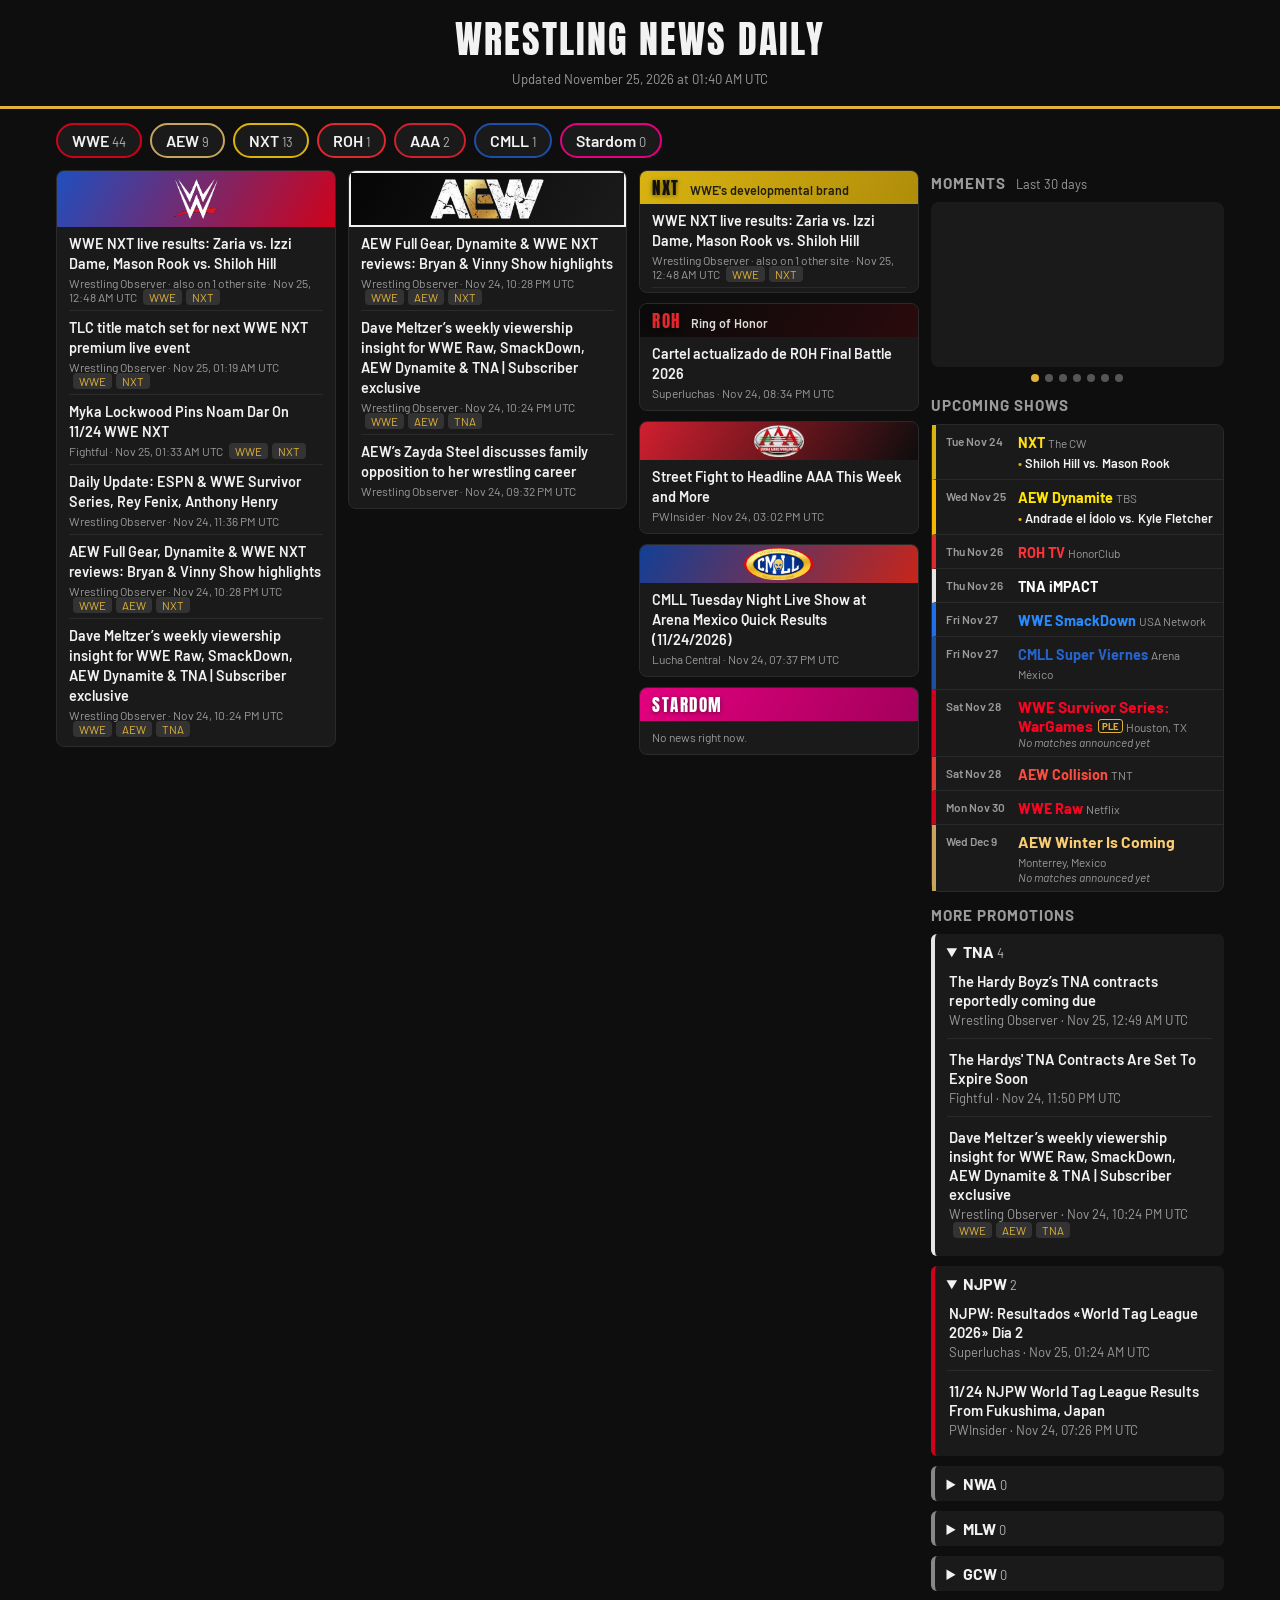
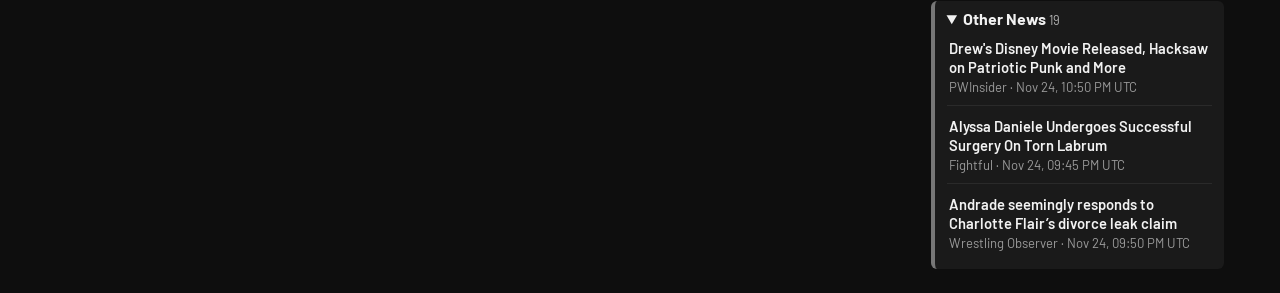
==== commit d9701f3d: "Update news" ====
--- a/index.html
+++ b/index.html
@@ -131,30 +131,31 @@
 <body>
   <header>
     <h1>Wrestling News Daily</h1>
-    <p class="meta">Updated November 24, 2026 at 04:34 PM UTC</p>
+    <p class="meta">Updated November 25, 2026 at 01:40 AM UTC</p>
   </header>
   
   <div class="layout">
-    <nav><a href="#wwe" style="--c:#d0021b">WWE <span class="count">44</span></a><a href="#aew" style="--c:#c9a45c">AEW <span class="count">5</span></a><a href="#aaa" style="--c:#d01f2f">AAA <span class="count">3</span></a><a href="#cmll" style="--c:#1d4fa8">CMLL <span class="count">1</span></a><a href="#nxt" style="--c:#d9b310">NXT <span class="count">3</span></a><a href="#roh" style="--c:#e0282e">ROH <span class="count">0</span></a><a href="#stardom" style="--c:#e4007f">Stardom <span class="count">0</span></a></nav>
+    <nav><a href="#wwe" style="--c:#d0021b">WWE <span class="count">44</span></a><a href="#aew" style="--c:#c9a45c">AEW <span class="count">9</span></a><a href="#nxt" style="--c:#d9b310">NXT <span class="count">13</span></a><a href="#roh" style="--c:#e0282e">ROH <span class="count">1</span></a><a href="#aaa" style="--c:#d01f2f">AAA <span class="count">2</span></a><a href="#cmll" style="--c:#1d4fa8">CMLL <span class="count">1</span></a><a href="#stardom" style="--c:#e4007f">Stardom <span class="count">0</span></a></nav>
     
-<div class="grid" style="--cols:1fr 1fr 1fr 1.05fr"><div class="col"><section class="featured big" id="wwe" style="--c:#d0021b;--c2:#1f4fbf;--b1:#1f4fbf;--b2:#d0021b"><div class="banner"><h2 class="has-logo"><img class="logo" src="logos/wwe.png" alt="WWE"></h2></div><ul><li><a href="https://www.fightful.com/wrestling-news/ken-anderson-denies-dropping-randy-orton-on-his-head-takes-full-responsibility-for-getting-fired-by-wwe" target="_blank" rel="noopener">Ken Anderson Denies Dropping Randy Orton On His Head, Takes Full Responsibility For Getting Fired By WWE</a><div class="meta">Fightful · Nov 24, 01:30 PM UTC </div></li>
-<li><a href="https://pwinsider.com/article/213991/wwe-smackdown-spoilers-for-this-friday-including-title-change.html?p=1" target="_blank" rel="noopener">WWE Smackdown Spoilers for This Friday Including Title Change</a><div class="meta">PWInsider · Nov 24, 05:00 AM UTC </div></li>
-<li><a href="https://www.fightful.com/wrestling-news/charlotte-flair-says-wrestlemania-35-main-event-is-not-good-thinks-they-couldve-structured-it-differently" target="_blank" rel="noopener">Charlotte Flair Says WrestleMania 35 Main Event Is Not Good, Thinks They Could&#x27;ve Structured It Differently</a><div class="meta">Fightful · Nov 24, 03:24 PM UTC </div></li>
-<li><a href="https://www.f4wonline.com/news/wwe/iyo-sky-shares-why-triple-h-missed-recent-wwe-raw/" target="_blank" rel="noopener">IYO SKY shares why Triple H missed recent WWE Raw</a><div class="meta">Wrestling Observer · Nov 24, 04:29 PM UTC </div></li>
-<li><a href="https://www.f4wonline.com/news/wwe/bryan-alvarezs-wwe-raw-november-23-report-for-subscribers/" target="_blank" rel="noopener">Bryan Alvarez’s WWE Raw November 23 report for subscribers</a><div class="meta">Wrestling Observer · Nov 24, 02:20 PM UTC </div></li>
-<li><a href="https://www.fightful.com/wrestling-news/royce-keys-says-his-current-wwe-character-is-him-just-being-himself" target="_blank" rel="noopener">Royce Keys Says His Current WWE Character Is Him &#x27;Just Being Himself&#x27;</a><div class="meta">Fightful · Nov 24, 02:50 PM UTC </div></li></ul></section></div><div class="col"><section class="featured big" id="aew" style="--c:#c9a45c;--c2:#c9a45c;--b1:#050505;--b2:#1b1b1b;--bt:#f2f2f2;--bn:#c9a45c;--bb:#f2f2f2"><div class="banner"><h2 class="has-logo"><img class="logo" src="logos/aew.png" alt="AEW"></h2></div><ul><li><a href="https://www.f4wonline.com/news/aew/buddy-matthews-focused-on-making-up-for-two-year-absence-ahead-of-aew-return-not-coming-back-to-do-the-same-things-i-was-doing-before/" target="_blank" rel="noopener">Buddy Matthews focused on making up for nearly two-year absence ahead of AEW return: ‘Not coming back to do the same things I was doing before’</a><div class="meta">Wrestling Observer · Nov 24, 11:51 AM UTC </div></li>
-<li><a href="https://pwinsider.com/article/213993/updated-aew-dynamite-and-collision-lineups.html?p=1" target="_blank" rel="noopener">Updated AEW Dynamite and Collision Lineups</a><div class="meta">PWInsider · Nov 24, 07:58 AM UTC </div></li>
-<li><a href="https://bleacherreport.com/articles/25536404-ex-wwe-champ-jack-swagger-suffers-permanent-vision-damage-after-serious-power-slap-injury" target="_blank" rel="noopener">Bleacher Report • 1d Hager Facing Lifelong Injury Ex-WWE, AEW star has permanent vision damage after serious injury at Power Slap event (The Guardian)</a><div class="meta">Bleacher Report ·  <span class="tag">WWE</span><span class="tag">AEW</span></div></li>
-<li><a href="https://bleacherreport.com/articles/25536299-wwe-or-aew-having-better-2026" target="_blank" rel="noopener">Bleacher Report • 2d Is WWE or AEW Having a Better 2026? Breaking down which wrestling promotion has had the better year so far 📲</a><div class="meta">Bleacher Report ·  <span class="tag">WWE</span><span class="tag">AEW</span></div></li></ul></section></div><div class="col"><section class="featured small" id="aaa" style="--c:#d01f2f;--c2:#0d0d0d;--b1:#d01f2f;--b2:#0d0d0d;--bt:#ffffff"><div class="banner"><h2 class="has-logo"><img class="logo" src="logos/aaa.png" alt="AAA"></h2></div><ul><li><a href="https://pwinsider.com/article/214004/street-fight-to-headline-aaa-this-week-and-more.html?p=1" target="_blank" rel="noopener">Street Fight to Headline AAA This Week and More</a><div class="meta">PWInsider · Nov 24, 03:02 PM UTC </div></li>
-<li><a href="https://www.f4wonline.com/news/wwe/dominik-mysterio-omos-street-fight-live-aaa-episode/" target="_blank" rel="noopener">Dominik Mysterio &amp; Omos to team in street fight on live AAA episode</a><div class="meta">Wrestling Observer · Nov 24, 12:46 PM UTC </div></li></ul></section><section class="featured small" id="cmll" style="--c:#1d4fa8;--c2:#d52b1e;--b1:#123f96;--b2:#c8251a;--bt:#ffffff"><div class="banner"><h2 class="has-logo"><img class="logo" src="logos/cmll.png" alt="CMLL"></h2></div><ul><li><a href="https://pwinsider.com/article/214000/crunchyrolls-release-the-villains-campaign-hits-arena-mexico-.html?p=1" target="_blank" rel="noopener">Crunchyroll&#x27;s &#x27;Release the Villains&#x27; Campaign Hits Arena Mexico</a><div class="meta">PWInsider · Nov 24, 01:32 PM UTC </div></li></ul></section><section class="featured small" id="nxt" style="--c:#d9b310;--c2:#b08d0a;--bt:#111111"><div class="banner"><h2>NXT</h2><span>WWE&#x27;s developmental brand</span></div><ul><li><a href="https://superluchas.com/wwe-nxt-24-de-noviembre-2026-donde-ver/" target="_blank" rel="noopener">WWE NXT 24 de noviembre 2026 | Cartelera, horarios y dónde ver en vivo</a><div class="meta">Superluchas · Nov 24, 01:38 PM UTC <span class="tag">WWE</span><span class="tag">NXT</span></div></li></ul></section><section class="featured small" id="roh" style="--c:#e0282e;--c2:#0a0a0a;--b1:#0a0a0a;--b2:#2a0a0d;--bt:#f2f2f2;--bn:#e0282e"><div class="banner"><h2>ROH</h2><span>Ring of Honor</span></div><ul><li class='meta'>No news right now.</li></ul></section><section class="featured small" id="stardom" style="--c:#e4007f;--c2:#a3005c;--b1:#e4007f;--b2:#a3005c;--bt:#ffffff"><div class="banner"><h2>Stardom</h2><span></span></div><ul><li class='meta'>No news right now.</li></ul></section></div><div class="col"><section class="moments" data-seconds="6" aria-label="Big moments from the last 30 days"><h3>Moments <span>Last 30 days</span></h3><div class="slides"><a class="slide on" href="https://www.f4wonline.com/news/aew/daniel-garcia-match-stopped-on-aew-collision-following-injury/" target="_blank" rel="noopener" style="--c:#c9a45c"><img src="https://www.f4wonline.com/wp-content/uploads/2026/11/HXsZYJPWMAEQirk.jpg" alt="" loading="eager" referrerpolicy="no-referrer" onerror="this.parentNode.remove()"><span class="cap"><b>Daniel Garcia match stopped on AEW Collision following injury</b><small>Wrestling Observer · Nov 22</small></span></a><a class="slide" href="https://www.f4wonline.com/news/wwe/seth-rollins-returns-teams-finalized-for-team-usa-vs-team-mexico-survivor-series-match/" target="_blank" rel="noopener" style="--c:#d0021b"><img src="https://www.f4wonline.com/wp-content/uploads/2026/11/HX2XRL-aMAAG1Ui.jpg" alt="" loading="lazy" referrerpolicy="no-referrer" onerror="this.parentNode.remove()"><span class="cap"><b>Seth Rollins returns, teams finalized for Team USA vs. Team Mexico WWE Survivor Series match</b><small>Wrestling Observer · Nov 24</small></span></a><a class="slide" href="https://www.f4wonline.com/news/wwe/wwe-informed-former-raw-star-of-return-plans-two-weeks-before-wrestlemania-but-was-then-released/" target="_blank" rel="noopener" style="--c:#d0021b"><img src="https://www.f4wonline.com/wp-content/uploads/2026/06/wwerawlogo.jpg" alt="" loading="lazy" referrerpolicy="no-referrer" onerror="this.parentNode.remove()"><span class="cap"><b>WWE informed former Raw star of return plans two weeks before WrestleMania but was then released</b><small>Wrestling Observer · Nov 17</small></span></a><a class="slide" href="https://www.f4wonline.com/news/aew/tommaso-ciampa-wins-national-title-on-aew-collision/" target="_blank" rel="noopener" style="--c:#c9a45c"><img src="https://www.f4wonline.com/wp-content/uploads/2026/11/HWkk36UXwAAqLJC.png" alt="" loading="lazy" referrerpolicy="no-referrer" onerror="this.parentNode.remove()"><span class="cap"><b>Tommaso Ciampa wins National title on AEW Collision</b><small>Wrestling Observer · Nov 08</small></span></a><a class="slide" href="https://www.f4wonline.com/news/aew/former-creed-brothers-debut-at-aew-full-gear-2026/" target="_blank" rel="noopener" style="--c:#c9a45c"><img src="https://www.f4wonline.com/wp-content/uploads/2026/11/HXIYw-IXkAAd02T.jpg" alt="" loading="lazy" referrerpolicy="no-referrer" onerror="this.parentNode.remove()"><span class="cap"><b>Former Creed Brothers debut at AEW Full Gear 2026</b><small>Wrestling Observer · Nov 15</small></span></a><a class="slide" href="https://www.f4wonline.com/news/aew/result-of-trios-title-texas-death-match-at-aew-full-gear-2026/" target="_blank" rel="noopener" style="--c:#c9a45c"><img src="https://www.f4wonline.com/wp-content/uploads/2026/11/Result-of-Trios-title-Texas-Death-match-at-AEW-Full-Gear-2026.jpeg" alt="" loading="lazy" referrerpolicy="no-referrer" onerror="this.parentNode.remove()"><span class="cap"><b>Result of Trios title Texas Death match at AEW Full Gear 2026</b><small>Wrestling Observer · Nov 15</small></span></a><a class="slide" href="https://www.f4wonline.com/news/ring-of-honor/roh-results/roh-fortnite-to-final-battle-results-death-riders-mark-davis-more-in-action/" target="_blank" rel="noopener" style="--c:#e0282e"><img src="https://www.f4wonline.com/wp-content/uploads/2026/11/HXlmzbpWUAAJBD3.jpeg" alt="" loading="lazy" referrerpolicy="no-referrer" onerror="this.parentNode.remove()"><span class="cap"><b>ROH Fortnite to Final Battle results: Death Riders, Mark Davis, more in action</b><small>Wrestling Observer · Nov 21</small></span></a><a class="slide" href="https://www.f4wonline.com/news/aew/will-ospreay-vs-kyle-fletcher-aew-full-gear-2026/" target="_blank" rel="noopener" style="--c:#c9a45c"><img src="https://www.f4wonline.com/wp-content/uploads/2026/10/HU4rZo7XcAA4qUh-scaled.jpg" alt="" loading="lazy" referrerpolicy="no-referrer" onerror="this.parentNode.remove()"><span class="cap"><b>World title main event signed for AEW Full Gear</b><small>Wrestling Observer · Oct 29</small></span></a></div><div class="dots"></div></section><section class="upcoming"><h3>Upcoming Shows</h3><ol><li class="tv" style="--c:#d9b310"><time>Tue Nov 24</time><div><b>NXT</b> <small>The CW</small></div></li><li class="tv" style="--c:#f5b700"><time>Wed Nov 25</time><div><b>AEW Dynamite</b> <small>TBS</small></div></li><li class="tv" style="--c:#e0282e"><time>Thu Nov 26</time><div><b>ROH TV</b> <small>HonorClub</small></div></li><li class="tv" style="--c:#e6e6e6"><time>Thu Nov 26</time><div><b>TNA iMPACT</b></div></li><li class="tv" style="--c:#1f6feb"><time>Fri Nov 27</time><div><b>WWE SmackDown</b> <small>USA Network</small></div></li><li class="tv" style="--c:#1f4fa3"><time>Fri Nov 27</time><div><b>CMLL Super Viernes</b> <small>Arena México</small></div></li><li class="event" style="--c:#d0021b"><time>Sat Nov 28</time><div><b>WWE Survivor Series: WarGames</b><i>PLE</i> <small>Houston, TX</small><small class="none">No matches announced yet</small></div></li><li class="tv" style="--c:#e03c31"><time>Sat Nov 28</time><div><b>AEW Collision</b> <small>TNT</small></div></li><li class="tv" style="--c:#d0021b"><time>Mon Nov 30</time><div><b>WWE Raw</b> <small>Netflix</small></div></li><li class="event" style="--c:#c9a45c"><time>Wed Dec 9</time><div><b>AEW Winter Is Coming</b> <small>Monterrey, Mexico</small><small class="none">No matches announced yet</small></div></li></ol></section><section class="promos"><h3>More Promotions</h3><details id="tna" style="--c:#e6e6e6"><summary>TNA <span class="count">0</span></summary><ul><li class='meta'>No news right now.</li></ul></details>
-<details id="njpw" style="--c:#d0021b" open><summary>NJPW <span class="count">2</span></summary><ul><li><a href="https://www.f4wonline.com/news/new-japan/njpw-world-tag-league-night-two-results-initial-standings/" target="_blank" rel="noopener">NJPW World Tag League night two results, initial standings</a><div class="meta">Wrestling Observer · Nov 24, 02:06 PM UTC </div></li>
-<li><a href="https://superluchas.com/njpw-resultados-world-tag-league-2026-inicia-el-torneo/" target="_blank" rel="noopener">NJPW: Resultados «World Tag League 2026» Inicia el torneo</a><div class="meta">Superluchas · Nov 24, 12:33 AM UTC </div></li></ul></details>
+<div class="grid" style="--cols:1fr 1fr 1fr 1.05fr"><div class="col"><section class="featured big" id="wwe" style="--c:#d0021b;--c2:#1f4fbf;--b1:#1f4fbf;--b2:#d0021b"><div class="banner"><h2 class="has-logo"><img class="logo" src="logos/wwe.png" alt="WWE"></h2></div><ul><li><a href="https://www.f4wonline.com/news/nxt/nxt-results/wwe-nxt-live-results-zaria-vs-izzi-dame-mason-rook-vs-shiloh-hill/" target="_blank" rel="noopener">WWE NXT live results: Zaria vs. Izzi Dame, Mason Rook vs. Shiloh Hill</a><div class="meta">Wrestling Observer · also on 1 other site · Nov 25, 12:48 AM UTC <span class="tag">WWE</span><span class="tag">NXT</span></div></li>
+<li><a href="https://www.f4wonline.com/news/nxt/tlc-title-match-set-for-next-wwe-nxt-premium-live-event/" target="_blank" rel="noopener">TLC title match set for next WWE NXT premium live event</a><div class="meta">Wrestling Observer · Nov 25, 01:19 AM UTC <span class="tag">WWE</span><span class="tag">NXT</span></div></li>
+<li><a href="https://www.fightful.com/wrestling-news/myka-lockwood-pins-noam-dar-on-11-24-wwe-nxt" target="_blank" rel="noopener">Myka Lockwood Pins Noam Dar On 11/24 WWE NXT</a><div class="meta">Fightful · Nov 25, 01:33 AM UTC <span class="tag">WWE</span><span class="tag">NXT</span></div></li>
+<li><a href="https://www.f4wonline.com/news/daily-updates/daily-update-espn-wwe-survivor-series-rey-fenix-anthony-henry/" target="_blank" rel="noopener">Daily Update: ESPN &amp; WWE Survivor Series, Rey Fenix, Anthony Henry</a><div class="meta">Wrestling Observer · Nov 24, 11:36 PM UTC </div></li>
+<li><a href="https://www.f4wonline.com/news/aew/aew-full-gear-dynamite-wwe-nxt-reviews-bryan-vinny-show-highlights/" target="_blank" rel="noopener">AEW Full Gear, Dynamite &amp; WWE NXT reviews: Bryan &amp; Vinny Show highlights</a><div class="meta">Wrestling Observer · Nov 24, 10:28 PM UTC <span class="tag">WWE</span><span class="tag">AEW</span><span class="tag">NXT</span></div></li>
+<li><a href="https://www.f4wonline.com/news/wwe/dave-meltzer-weekly-viewership-insight-for-wwe-raw-smackdown-aew-dynamite-tna-subscriber-exclusive/" target="_blank" rel="noopener">Dave Meltzer’s weekly viewership insight for WWE Raw, SmackDown, AEW Dynamite &amp; TNA | Subscriber exclusive</a><div class="meta">Wrestling Observer · Nov 24, 10:24 PM UTC <span class="tag">WWE</span><span class="tag">AEW</span><span class="tag">TNA</span></div></li></ul></section></div><div class="col"><section class="featured big" id="aew" style="--c:#c9a45c;--c2:#c9a45c;--b1:#050505;--b2:#1b1b1b;--bt:#f2f2f2;--bn:#c9a45c;--bb:#f2f2f2"><div class="banner"><h2 class="has-logo"><img class="logo" src="logos/aew.png" alt="AEW"></h2></div><ul><li><a href="https://www.f4wonline.com/news/aew/aew-full-gear-dynamite-wwe-nxt-reviews-bryan-vinny-show-highlights/" target="_blank" rel="noopener">AEW Full Gear, Dynamite &amp; WWE NXT reviews: Bryan &amp; Vinny Show highlights</a><div class="meta">Wrestling Observer · Nov 24, 10:28 PM UTC <span class="tag">WWE</span><span class="tag">AEW</span><span class="tag">NXT</span></div></li>
+<li><a href="https://www.f4wonline.com/news/wwe/dave-meltzer-weekly-viewership-insight-for-wwe-raw-smackdown-aew-dynamite-tna-subscriber-exclusive/" target="_blank" rel="noopener">Dave Meltzer’s weekly viewership insight for WWE Raw, SmackDown, AEW Dynamite &amp; TNA | Subscriber exclusive</a><div class="meta">Wrestling Observer · Nov 24, 10:24 PM UTC <span class="tag">WWE</span><span class="tag">AEW</span><span class="tag">TNA</span></div></li>
+<li><a href="https://www.f4wonline.com/news/aew/aew-zayda-steel-discusses-family-opposition-wrestling-career/" target="_blank" rel="noopener">AEW’s Zayda Steel discusses family opposition to her wrestling career</a><div class="meta">Wrestling Observer · Nov 24, 09:32 PM UTC </div></li></ul></section></div><div class="col"><section class="featured small" id="nxt" style="--c:#d9b310;--c2:#b08d0a;--bt:#111111"><div class="banner"><h2>NXT</h2><span>WWE&#x27;s developmental brand</span></div><ul><li><a href="https://www.f4wonline.com/news/nxt/nxt-results/wwe-nxt-live-results-zaria-vs-izzi-dame-mason-rook-vs-shiloh-hill/" target="_blank" rel="noopener">WWE NXT live results: Zaria vs. Izzi Dame, Mason Rook vs. Shiloh Hill</a><div class="meta">Wrestling Observer · also on 1 other site · Nov 25, 12:48 AM UTC <span class="tag">WWE</span><span class="tag">NXT</span></div></li>
+<li><a href="https://www.f4wonline.com/news/nxt/tlc-title-match-set-for-next-wwe-nxt-premium-live-event/" target="_blank" rel="noopener">TLC title match set for next WWE NXT premium live event</a><div class="meta">Wrestling Observer · Nov 25, 01:19 AM UTC <span class="tag">WWE</span><span class="tag">NXT</span></div></li></ul></section><section class="featured small" id="roh" style="--c:#e0282e;--c2:#0a0a0a;--b1:#0a0a0a;--b2:#2a0a0d;--bt:#f2f2f2;--bn:#e0282e"><div class="banner"><h2>ROH</h2><span>Ring of Honor</span></div><ul><li><a href="https://superluchas.com/cartel-actualizado-de-roh-final-battle-2026/" target="_blank" rel="noopener">Cartel actualizado de ROH Final Battle 2026</a><div class="meta">Superluchas · Nov 24, 08:34 PM UTC </div></li></ul></section><section class="featured small" id="aaa" style="--c:#d01f2f;--c2:#0d0d0d;--b1:#d01f2f;--b2:#0d0d0d;--bt:#ffffff"><div class="banner"><h2 class="has-logo"><img class="logo" src="logos/aaa.png" alt="AAA"></h2></div><ul><li><a href="https://pwinsider.com/article/214004/street-fight-to-headline-aaa-this-week-and-more.html?p=1" target="_blank" rel="noopener">Street Fight to Headline AAA This Week and More</a><div class="meta">PWInsider · Nov 24, 03:02 PM UTC </div></li></ul></section><section class="featured small" id="cmll" style="--c:#1d4fa8;--c2:#d52b1e;--b1:#123f96;--b2:#c8251a;--bt:#ffffff"><div class="banner"><h2 class="has-logo"><img class="logo" src="logos/cmll.png" alt="CMLL"></h2></div><ul><li><a href="https://luchacentral.com/cmll-tuesday-night-live-show-at-arena-mexico-quick-results-11-24-2026/" target="_blank" rel="noopener">CMLL Tuesday Night Live Show at Arena Mexico Quick Results (11/24/2026)</a><div class="meta">Lucha Central · Nov 24, 07:37 PM UTC </div></li></ul></section><section class="featured small" id="stardom" style="--c:#e4007f;--c2:#a3005c;--b1:#e4007f;--b2:#a3005c;--bt:#ffffff"><div class="banner"><h2>Stardom</h2><span></span></div><ul><li class='meta'>No news right now.</li></ul></section></div><div class="col"><section class="moments" data-seconds="6" aria-label="Big moments from the last 30 days"><h3>Moments <span>Last 30 days</span></h3><div class="slides"><a class="slide on" href="https://www.f4wonline.com/news/aew/daniel-garcia-match-stopped-on-aew-collision-following-injury/" target="_blank" rel="noopener" style="--c:#c9a45c"><img src="https://www.f4wonline.com/wp-content/uploads/2026/11/HXsZYJPWMAEQirk.jpg" alt="" loading="eager" referrerpolicy="no-referrer" onerror="this.parentNode.remove()"><span class="cap"><b>Daniel Garcia match stopped on AEW Collision following injury</b><small>Wrestling Observer · Nov 22</small></span></a><a class="slide" href="https://www.f4wonline.com/news/wwe/seth-rollins-returns-teams-finalized-for-team-usa-vs-team-mexico-survivor-series-match/" target="_blank" rel="noopener" style="--c:#d0021b"><img src="https://www.f4wonline.com/wp-content/uploads/2026/11/HX2XRL-aMAAG1Ui.jpg" alt="" loading="lazy" referrerpolicy="no-referrer" onerror="this.parentNode.remove()"><span class="cap"><b>Seth Rollins returns, teams finalized for Team USA vs. Team Mexico WWE Survivor Series match</b><small>Wrestling Observer · Nov 24</small></span></a><a class="slide" href="https://www.f4wonline.com/news/wwe/wwe-informed-former-raw-star-of-return-plans-two-weeks-before-wrestlemania-but-was-then-released/" target="_blank" rel="noopener" style="--c:#d0021b"><img src="https://www.f4wonline.com/wp-content/uploads/2026/06/wwerawlogo.jpg" alt="" loading="lazy" referrerpolicy="no-referrer" onerror="this.parentNode.remove()"><span class="cap"><b>WWE informed former Raw star of return plans two weeks before WrestleMania but was then released</b><small>Wrestling Observer · Nov 17</small></span></a><a class="slide" href="https://www.f4wonline.com/news/aew/tommaso-ciampa-wins-national-title-on-aew-collision/" target="_blank" rel="noopener" style="--c:#c9a45c"><img src="https://www.f4wonline.com/wp-content/uploads/2026/11/HWkk36UXwAAqLJC.png" alt="" loading="lazy" referrerpolicy="no-referrer" onerror="this.parentNode.remove()"><span class="cap"><b>Tommaso Ciampa wins National title on AEW Collision</b><small>Wrestling Observer · Nov 08</small></span></a><a class="slide" href="https://www.f4wonline.com/news/aew/former-creed-brothers-debut-at-aew-full-gear-2026/" target="_blank" rel="noopener" style="--c:#c9a45c"><img src="https://www.f4wonline.com/wp-content/uploads/2026/11/HXIYw-IXkAAd02T.jpg" alt="" loading="lazy" referrerpolicy="no-referrer" onerror="this.parentNode.remove()"><span class="cap"><b>Former Creed Brothers debut at AEW Full Gear 2026</b><small>Wrestling Observer · Nov 15</small></span></a><a class="slide" href="https://www.f4wonline.com/news/aew/result-of-trios-title-texas-death-match-at-aew-full-gear-2026/" target="_blank" rel="noopener" style="--c:#c9a45c"><img src="https://www.f4wonline.com/wp-content/uploads/2026/11/Result-of-Trios-title-Texas-Death-match-at-AEW-Full-Gear-2026.jpeg" alt="" loading="lazy" referrerpolicy="no-referrer" onerror="this.parentNode.remove()"><span class="cap"><b>Result of Trios title Texas Death match at AEW Full Gear 2026</b><small>Wrestling Observer · Nov 15</small></span></a><a class="slide" href="https://www.f4wonline.com/news/ring-of-honor/roh-results/roh-fortnite-to-final-battle-results-death-riders-mark-davis-more-in-action/" target="_blank" rel="noopener" style="--c:#e0282e"><img src="https://www.f4wonline.com/wp-content/uploads/2026/11/HXlmzbpWUAAJBD3.jpeg" alt="" loading="lazy" referrerpolicy="no-referrer" onerror="this.parentNode.remove()"><span class="cap"><b>ROH Fortnite to Final Battle results: Death Riders, Mark Davis, more in action</b><small>Wrestling Observer · Nov 21</small></span></a><a class="slide" href="https://www.f4wonline.com/news/aew/will-ospreay-vs-kyle-fletcher-aew-full-gear-2026/" target="_blank" rel="noopener" style="--c:#c9a45c"><img src="https://www.f4wonline.com/wp-content/uploads/2026/10/HU4rZo7XcAA4qUh-scaled.jpg" alt="" loading="lazy" referrerpolicy="no-referrer" onerror="this.parentNode.remove()"><span class="cap"><b>World title main event signed for AEW Full Gear</b><small>Wrestling Observer · Oct 29</small></span></a></div><div class="dots"></div></section><section class="upcoming"><h3>Upcoming Shows</h3><ol><li class="tv" style="--c:#d9b310"><time>Tue Nov 24</time><div><b>NXT</b> <small>The CW</small><ul><li>Shiloh Hill vs. Mason Rook</li></ul></div></li><li class="tv" style="--c:#f5b700"><time>Wed Nov 25</time><div><b>AEW Dynamite</b> <small>TBS</small><ul><li>Andrade el Ídolo vs. Kyle Fletcher</li></ul></div></li><li class="tv" style="--c:#e0282e"><time>Thu Nov 26</time><div><b>ROH TV</b> <small>HonorClub</small></div></li><li class="tv" style="--c:#e6e6e6"><time>Thu Nov 26</time><div><b>TNA iMPACT</b></div></li><li class="tv" style="--c:#1f6feb"><time>Fri Nov 27</time><div><b>WWE SmackDown</b> <small>USA Network</small></div></li><li class="tv" style="--c:#1f4fa3"><time>Fri Nov 27</time><div><b>CMLL Super Viernes</b> <small>Arena México</small></div></li><li class="event" style="--c:#d0021b"><time>Sat Nov 28</time><div><b>WWE Survivor Series: WarGames</b><i>PLE</i> <small>Houston, TX</small><small class="none">No matches announced yet</small></div></li><li class="tv" style="--c:#e03c31"><time>Sat Nov 28</time><div><b>AEW Collision</b> <small>TNT</small></div></li><li class="tv" style="--c:#d0021b"><time>Mon Nov 30</time><div><b>WWE Raw</b> <small>Netflix</small></div></li><li class="event" style="--c:#c9a45c"><time>Wed Dec 9</time><div><b>AEW Winter Is Coming</b> <small>Monterrey, Mexico</small><small class="none">No matches announced yet</small></div></li></ol></section><section class="promos"><h3>More Promotions</h3><details id="tna" style="--c:#e6e6e6" open><summary>TNA <span class="count">4</span></summary><ul><li><a href="https://www.f4wonline.com/news/tna-wrestling/the-hardy-boyzs-tna-contracts-reportedly-coming-due/" target="_blank" rel="noopener">The Hardy Boyz’s TNA contracts reportedly coming due</a><div class="meta">Wrestling Observer · Nov 25, 12:49 AM UTC </div></li>
+<li><a href="https://www.fightful.com/wrestling-news/the-hardys-tna-contracts-are-set-to-expire-soon" target="_blank" rel="noopener">The Hardys&#x27; TNA Contracts Are Set To Expire Soon</a><div class="meta">Fightful · Nov 24, 11:50 PM UTC </div></li>
+<li><a href="https://www.f4wonline.com/news/wwe/dave-meltzer-weekly-viewership-insight-for-wwe-raw-smackdown-aew-dynamite-tna-subscriber-exclusive/" target="_blank" rel="noopener">Dave Meltzer’s weekly viewership insight for WWE Raw, SmackDown, AEW Dynamite &amp; TNA | Subscriber exclusive</a><div class="meta">Wrestling Observer · Nov 24, 10:24 PM UTC <span class="tag">WWE</span><span class="tag">AEW</span><span class="tag">TNA</span></div></li></ul></details>
+<details id="njpw" style="--c:#d0021b" open><summary>NJPW <span class="count">2</span></summary><ul><li><a href="https://superluchas.com/njpw-resultados-world-tag-league-2026-dia-2/" target="_blank" rel="noopener">NJPW: Resultados «World Tag League 2026» Día 2</a><div class="meta">Superluchas · Nov 25, 01:24 AM UTC </div></li>
+<li><a href="https://pwinsider.com/article/214010/1124-njpw-world-tag-league-results-from-fukushima-japan.html?p=1" target="_blank" rel="noopener">11/24 NJPW World Tag League Results From Fukushima, Japan</a><div class="meta">PWInsider · Nov 24, 07:26 PM UTC </div></li></ul></details>
 <details id="nwa" style="--c:#888"><summary>NWA <span class="count">0</span></summary><ul><li class='meta'>No news right now.</li></ul></details>
 <details id="mlw" style="--c:#888"><summary>MLW <span class="count">0</span></summary><ul><li class='meta'>No news right now.</li></ul></details>
 <details id="gcw" style="--c:#888"><summary>GCW <span class="count">0</span></summary><ul><li class='meta'>No news right now.</li></ul></details>
-<details id="other-wrestling-news" style="--c:#777" open><summary>Other News <span class="count">29</span></summary><ul><li><a href="https://pwinsider.com/article/213997/steel-cage-match-signed-for-hog-revelations-sweet-cheeks-to-defend-world-championship-against-charles-mason.html?p=1" target="_blank" rel="noopener">Steel Cage Match Signed for Hog Revelations: Sweet Cheeks to Defend World Championship Against Charles Mason</a><div class="meta">PWInsider · Nov 24, 01:45 PM UTC </div></li>
-<li><a href="https://www.fightful.com/wrestling-news/jamie-hayter-says-she-is-not-injured" target="_blank" rel="noopener">Jamie Hayter Says She Is Not Injured</a><div class="meta">Fightful · Nov 24, 01:44 PM UTC </div></li>
-<li><a href="https://www.f4wonline.com/news/ufc/conor-mcgregor-claims-fully-back-gym-ufc-return/" target="_blank" rel="noopener">Conor McGregor claims he is “fully back in the gym” ahead of UFC return</a><div class="meta">Wrestling Observer · Nov 24, 12:09 PM UTC </div></li></ul></details></section></div></div>
+<details id="other-wrestling-news" style="--c:#777" open><summary>Other News <span class="count">19</span></summary><ul><li><a href="https://pwinsider.com/article/214016/drews-disney-movie-released-hacksaw-on-patriotic-punk-and-more.html?p=1" target="_blank" rel="noopener">Drew&#x27;s Disney Movie Released, Hacksaw on Patriotic Punk and More</a><div class="meta">PWInsider · Nov 24, 10:50 PM UTC </div></li>
+<li><a href="https://www.fightful.com/wrestling-news/alyssa-daniele-undergoes-successful-surgery-on-torn-labrum" target="_blank" rel="noopener">Alyssa Daniele Undergoes Successful Surgery On Torn Labrum</a><div class="meta">Fightful · Nov 24, 09:45 PM UTC </div></li>
+<li><a href="https://www.f4wonline.com/news/aew/andrade-seemingly-responds-to-charlotte-flairs-divorce-leak-claim/" target="_blank" rel="noopener">Andrade seemingly responds to Charlotte Flair’s divorce leak claim</a><div class="meta">Wrestling Observer · Nov 24, 09:50 PM UTC </div></li></ul></details></section></div></div>
   </div>
   <script>
     // Moments slideshow: show the next photo every few seconds, pause while the mouse is over it.
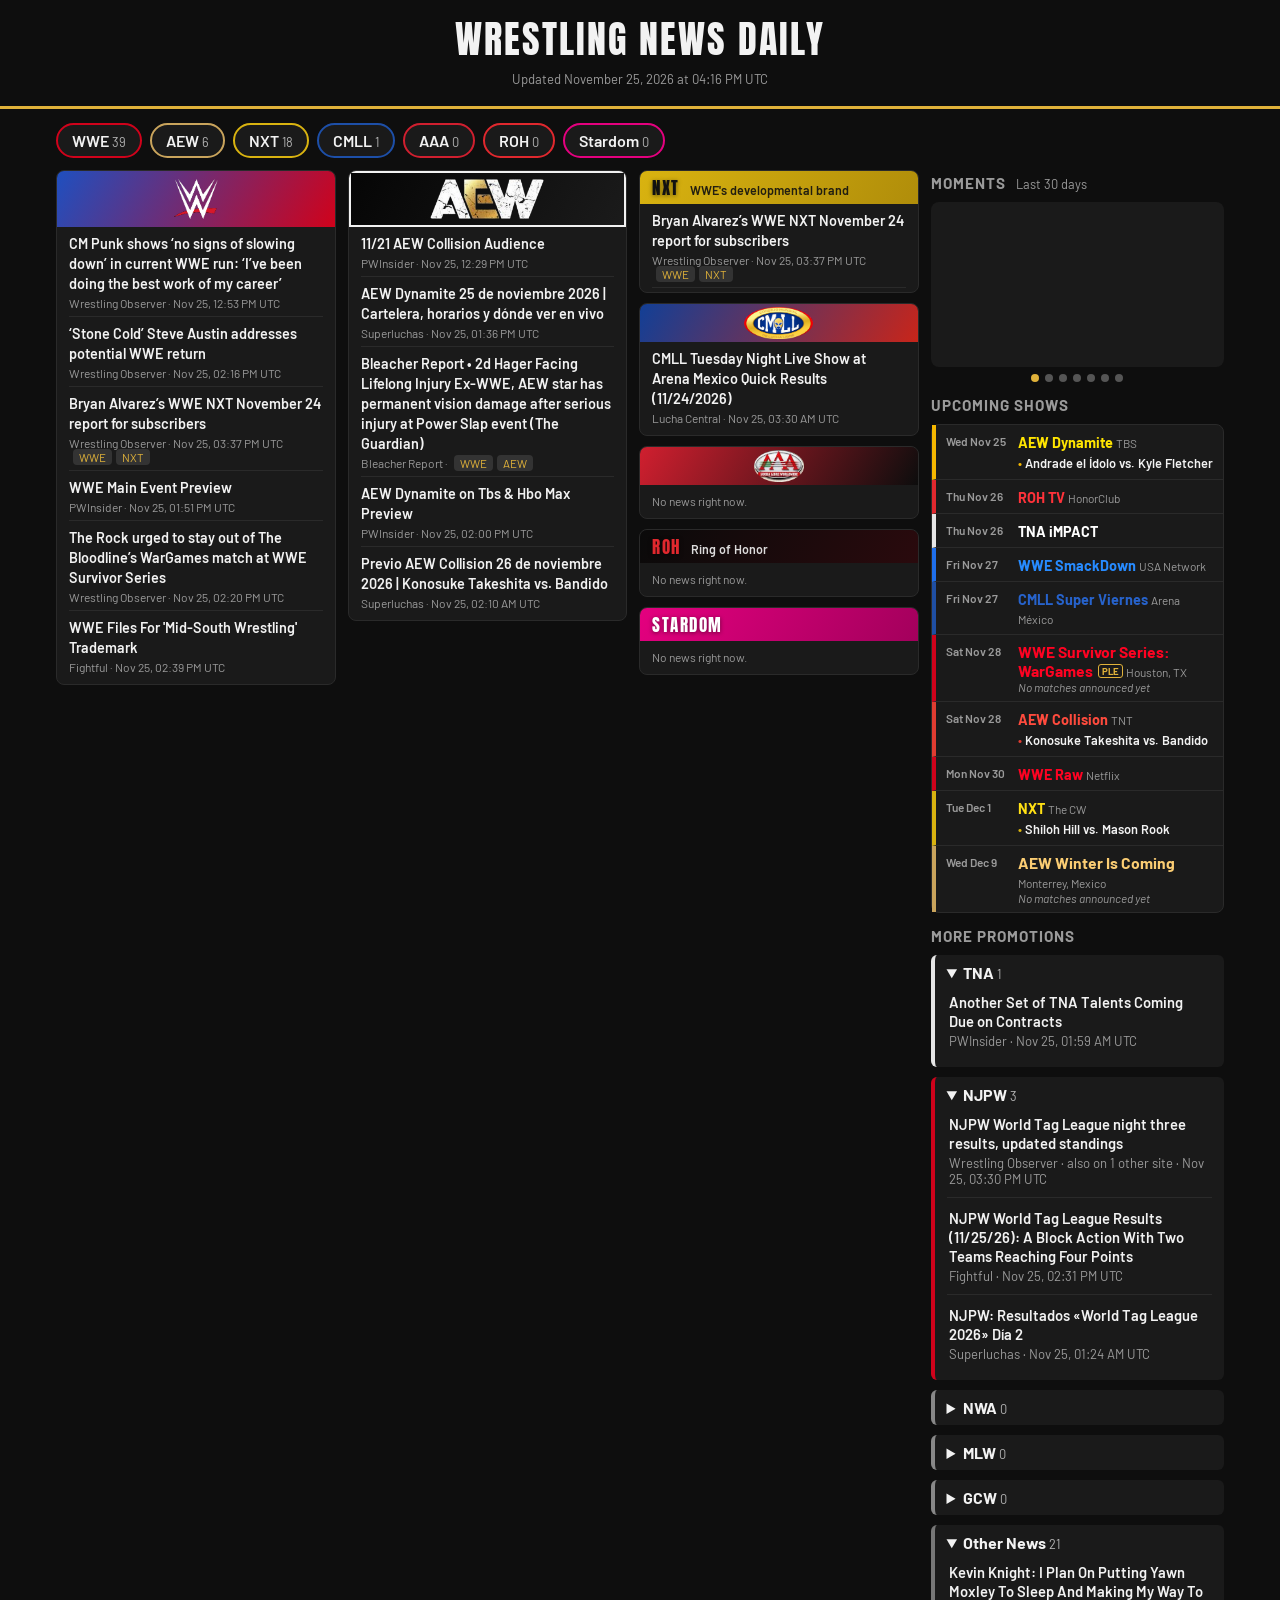
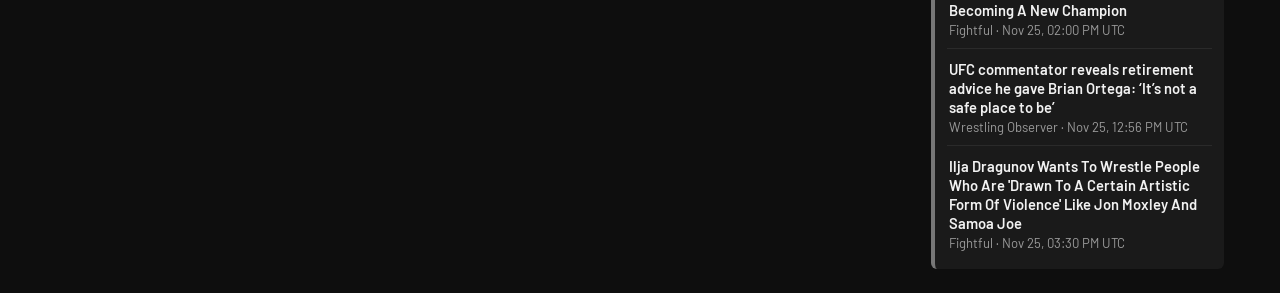
==== commit c88cf69c: "Update news" ====
--- a/index.html
+++ b/index.html
@@ -131,31 +131,32 @@
 <body>
   <header>
     <h1>Wrestling News Daily</h1>
-    <p class="meta">Updated November 25, 2026 at 01:40 AM UTC</p>
+    <p class="meta">Updated November 25, 2026 at 04:16 PM UTC</p>
   </header>
   
   <div class="layout">
-    <nav><a href="#wwe" style="--c:#d0021b">WWE <span class="count">44</span></a><a href="#aew" style="--c:#c9a45c">AEW <span class="count">9</span></a><a href="#nxt" style="--c:#d9b310">NXT <span class="count">13</span></a><a href="#roh" style="--c:#e0282e">ROH <span class="count">1</span></a><a href="#aaa" style="--c:#d01f2f">AAA <span class="count">2</span></a><a href="#cmll" style="--c:#1d4fa8">CMLL <span class="count">1</span></a><a href="#stardom" style="--c:#e4007f">Stardom <span class="count">0</span></a></nav>
+    <nav><a href="#wwe" style="--c:#d0021b">WWE <span class="count">39</span></a><a href="#aew" style="--c:#c9a45c">AEW <span class="count">6</span></a><a href="#nxt" style="--c:#d9b310">NXT <span class="count">18</span></a><a href="#cmll" style="--c:#1d4fa8">CMLL <span class="count">1</span></a><a href="#aaa" style="--c:#d01f2f">AAA <span class="count">0</span></a><a href="#roh" style="--c:#e0282e">ROH <span class="count">0</span></a><a href="#stardom" style="--c:#e4007f">Stardom <span class="count">0</span></a></nav>
     
-<div class="grid" style="--cols:1fr 1fr 1fr 1.05fr"><div class="col"><section class="featured big" id="wwe" style="--c:#d0021b;--c2:#1f4fbf;--b1:#1f4fbf;--b2:#d0021b"><div class="banner"><h2 class="has-logo"><img class="logo" src="logos/wwe.png" alt="WWE"></h2></div><ul><li><a href="https://www.f4wonline.com/news/nxt/nxt-results/wwe-nxt-live-results-zaria-vs-izzi-dame-mason-rook-vs-shiloh-hill/" target="_blank" rel="noopener">WWE NXT live results: Zaria vs. Izzi Dame, Mason Rook vs. Shiloh Hill</a><div class="meta">Wrestling Observer · also on 1 other site · Nov 25, 12:48 AM UTC <span class="tag">WWE</span><span class="tag">NXT</span></div></li>
-<li><a href="https://www.f4wonline.com/news/nxt/tlc-title-match-set-for-next-wwe-nxt-premium-live-event/" target="_blank" rel="noopener">TLC title match set for next WWE NXT premium live event</a><div class="meta">Wrestling Observer · Nov 25, 01:19 AM UTC <span class="tag">WWE</span><span class="tag">NXT</span></div></li>
-<li><a href="https://www.fightful.com/wrestling-news/myka-lockwood-pins-noam-dar-on-11-24-wwe-nxt" target="_blank" rel="noopener">Myka Lockwood Pins Noam Dar On 11/24 WWE NXT</a><div class="meta">Fightful · Nov 25, 01:33 AM UTC <span class="tag">WWE</span><span class="tag">NXT</span></div></li>
-<li><a href="https://www.f4wonline.com/news/daily-updates/daily-update-espn-wwe-survivor-series-rey-fenix-anthony-henry/" target="_blank" rel="noopener">Daily Update: ESPN &amp; WWE Survivor Series, Rey Fenix, Anthony Henry</a><div class="meta">Wrestling Observer · Nov 24, 11:36 PM UTC </div></li>
-<li><a href="https://www.f4wonline.com/news/aew/aew-full-gear-dynamite-wwe-nxt-reviews-bryan-vinny-show-highlights/" target="_blank" rel="noopener">AEW Full Gear, Dynamite &amp; WWE NXT reviews: Bryan &amp; Vinny Show highlights</a><div class="meta">Wrestling Observer · Nov 24, 10:28 PM UTC <span class="tag">WWE</span><span class="tag">AEW</span><span class="tag">NXT</span></div></li>
-<li><a href="https://www.f4wonline.com/news/wwe/dave-meltzer-weekly-viewership-insight-for-wwe-raw-smackdown-aew-dynamite-tna-subscriber-exclusive/" target="_blank" rel="noopener">Dave Meltzer’s weekly viewership insight for WWE Raw, SmackDown, AEW Dynamite &amp; TNA | Subscriber exclusive</a><div class="meta">Wrestling Observer · Nov 24, 10:24 PM UTC <span class="tag">WWE</span><span class="tag">AEW</span><span class="tag">TNA</span></div></li></ul></section></div><div class="col"><section class="featured big" id="aew" style="--c:#c9a45c;--c2:#c9a45c;--b1:#050505;--b2:#1b1b1b;--bt:#f2f2f2;--bn:#c9a45c;--bb:#f2f2f2"><div class="banner"><h2 class="has-logo"><img class="logo" src="logos/aew.png" alt="AEW"></h2></div><ul><li><a href="https://www.f4wonline.com/news/aew/aew-full-gear-dynamite-wwe-nxt-reviews-bryan-vinny-show-highlights/" target="_blank" rel="noopener">AEW Full Gear, Dynamite &amp; WWE NXT reviews: Bryan &amp; Vinny Show highlights</a><div class="meta">Wrestling Observer · Nov 24, 10:28 PM UTC <span class="tag">WWE</span><span class="tag">AEW</span><span class="tag">NXT</span></div></li>
-<li><a href="https://www.f4wonline.com/news/wwe/dave-meltzer-weekly-viewership-insight-for-wwe-raw-smackdown-aew-dynamite-tna-subscriber-exclusive/" target="_blank" rel="noopener">Dave Meltzer’s weekly viewership insight for WWE Raw, SmackDown, AEW Dynamite &amp; TNA | Subscriber exclusive</a><div class="meta">Wrestling Observer · Nov 24, 10:24 PM UTC <span class="tag">WWE</span><span class="tag">AEW</span><span class="tag">TNA</span></div></li>
-<li><a href="https://www.f4wonline.com/news/aew/aew-zayda-steel-discusses-family-opposition-wrestling-career/" target="_blank" rel="noopener">AEW’s Zayda Steel discusses family opposition to her wrestling career</a><div class="meta">Wrestling Observer · Nov 24, 09:32 PM UTC </div></li></ul></section></div><div class="col"><section class="featured small" id="nxt" style="--c:#d9b310;--c2:#b08d0a;--bt:#111111"><div class="banner"><h2>NXT</h2><span>WWE&#x27;s developmental brand</span></div><ul><li><a href="https://www.f4wonline.com/news/nxt/nxt-results/wwe-nxt-live-results-zaria-vs-izzi-dame-mason-rook-vs-shiloh-hill/" target="_blank" rel="noopener">WWE NXT live results: Zaria vs. Izzi Dame, Mason Rook vs. Shiloh Hill</a><div class="meta">Wrestling Observer · also on 1 other site · Nov 25, 12:48 AM UTC <span class="tag">WWE</span><span class="tag">NXT</span></div></li>
-<li><a href="https://www.f4wonline.com/news/nxt/tlc-title-match-set-for-next-wwe-nxt-premium-live-event/" target="_blank" rel="noopener">TLC title match set for next WWE NXT premium live event</a><div class="meta">Wrestling Observer · Nov 25, 01:19 AM UTC <span class="tag">WWE</span><span class="tag">NXT</span></div></li></ul></section><section class="featured small" id="roh" style="--c:#e0282e;--c2:#0a0a0a;--b1:#0a0a0a;--b2:#2a0a0d;--bt:#f2f2f2;--bn:#e0282e"><div class="banner"><h2>ROH</h2><span>Ring of Honor</span></div><ul><li><a href="https://superluchas.com/cartel-actualizado-de-roh-final-battle-2026/" target="_blank" rel="noopener">Cartel actualizado de ROH Final Battle 2026</a><div class="meta">Superluchas · Nov 24, 08:34 PM UTC </div></li></ul></section><section class="featured small" id="aaa" style="--c:#d01f2f;--c2:#0d0d0d;--b1:#d01f2f;--b2:#0d0d0d;--bt:#ffffff"><div class="banner"><h2 class="has-logo"><img class="logo" src="logos/aaa.png" alt="AAA"></h2></div><ul><li><a href="https://pwinsider.com/article/214004/street-fight-to-headline-aaa-this-week-and-more.html?p=1" target="_blank" rel="noopener">Street Fight to Headline AAA This Week and More</a><div class="meta">PWInsider · Nov 24, 03:02 PM UTC </div></li></ul></section><section class="featured small" id="cmll" style="--c:#1d4fa8;--c2:#d52b1e;--b1:#123f96;--b2:#c8251a;--bt:#ffffff"><div class="banner"><h2 class="has-logo"><img class="logo" src="logos/cmll.png" alt="CMLL"></h2></div><ul><li><a href="https://luchacentral.com/cmll-tuesday-night-live-show-at-arena-mexico-quick-results-11-24-2026/" target="_blank" rel="noopener">CMLL Tuesday Night Live Show at Arena Mexico Quick Results (11/24/2026)</a><div class="meta">Lucha Central · Nov 24, 07:37 PM UTC </div></li></ul></section><section class="featured small" id="stardom" style="--c:#e4007f;--c2:#a3005c;--b1:#e4007f;--b2:#a3005c;--bt:#ffffff"><div class="banner"><h2>Stardom</h2><span></span></div><ul><li class='meta'>No news right now.</li></ul></section></div><div class="col"><section class="moments" data-seconds="6" aria-label="Big moments from the last 30 days"><h3>Moments <span>Last 30 days</span></h3><div class="slides"><a class="slide on" href="https://www.f4wonline.com/news/aew/daniel-garcia-match-stopped-on-aew-collision-following-injury/" target="_blank" rel="noopener" style="--c:#c9a45c"><img src="https://www.f4wonline.com/wp-content/uploads/2026/11/HXsZYJPWMAEQirk.jpg" alt="" loading="eager" referrerpolicy="no-referrer" onerror="this.parentNode.remove()"><span class="cap"><b>Daniel Garcia match stopped on AEW Collision following injury</b><small>Wrestling Observer · Nov 22</small></span></a><a class="slide" href="https://www.f4wonline.com/news/wwe/seth-rollins-returns-teams-finalized-for-team-usa-vs-team-mexico-survivor-series-match/" target="_blank" rel="noopener" style="--c:#d0021b"><img src="https://www.f4wonline.com/wp-content/uploads/2026/11/HX2XRL-aMAAG1Ui.jpg" alt="" loading="lazy" referrerpolicy="no-referrer" onerror="this.parentNode.remove()"><span class="cap"><b>Seth Rollins returns, teams finalized for Team USA vs. Team Mexico WWE Survivor Series match</b><small>Wrestling Observer · Nov 24</small></span></a><a class="slide" href="https://www.f4wonline.com/news/wwe/wwe-informed-former-raw-star-of-return-plans-two-weeks-before-wrestlemania-but-was-then-released/" target="_blank" rel="noopener" style="--c:#d0021b"><img src="https://www.f4wonline.com/wp-content/uploads/2026/06/wwerawlogo.jpg" alt="" loading="lazy" referrerpolicy="no-referrer" onerror="this.parentNode.remove()"><span class="cap"><b>WWE informed former Raw star of return plans two weeks before WrestleMania but was then released</b><small>Wrestling Observer · Nov 17</small></span></a><a class="slide" href="https://www.f4wonline.com/news/aew/tommaso-ciampa-wins-national-title-on-aew-collision/" target="_blank" rel="noopener" style="--c:#c9a45c"><img src="https://www.f4wonline.com/wp-content/uploads/2026/11/HWkk36UXwAAqLJC.png" alt="" loading="lazy" referrerpolicy="no-referrer" onerror="this.parentNode.remove()"><span class="cap"><b>Tommaso Ciampa wins National title on AEW Collision</b><small>Wrestling Observer · Nov 08</small></span></a><a class="slide" href="https://www.f4wonline.com/news/aew/former-creed-brothers-debut-at-aew-full-gear-2026/" target="_blank" rel="noopener" style="--c:#c9a45c"><img src="https://www.f4wonline.com/wp-content/uploads/2026/11/HXIYw-IXkAAd02T.jpg" alt="" loading="lazy" referrerpolicy="no-referrer" onerror="this.parentNode.remove()"><span class="cap"><b>Former Creed Brothers debut at AEW Full Gear 2026</b><small>Wrestling Observer · Nov 15</small></span></a><a class="slide" href="https://www.f4wonline.com/news/aew/result-of-trios-title-texas-death-match-at-aew-full-gear-2026/" target="_blank" rel="noopener" style="--c:#c9a45c"><img src="https://www.f4wonline.com/wp-content/uploads/2026/11/Result-of-Trios-title-Texas-Death-match-at-AEW-Full-Gear-2026.jpeg" alt="" loading="lazy" referrerpolicy="no-referrer" onerror="this.parentNode.remove()"><span class="cap"><b>Result of Trios title Texas Death match at AEW Full Gear 2026</b><small>Wrestling Observer · Nov 15</small></span></a><a class="slide" href="https://www.f4wonline.com/news/ring-of-honor/roh-results/roh-fortnite-to-final-battle-results-death-riders-mark-davis-more-in-action/" target="_blank" rel="noopener" style="--c:#e0282e"><img src="https://www.f4wonline.com/wp-content/uploads/2026/11/HXlmzbpWUAAJBD3.jpeg" alt="" loading="lazy" referrerpolicy="no-referrer" onerror="this.parentNode.remove()"><span class="cap"><b>ROH Fortnite to Final Battle results: Death Riders, Mark Davis, more in action</b><small>Wrestling Observer · Nov 21</small></span></a><a class="slide" href="https://www.f4wonline.com/news/aew/will-ospreay-vs-kyle-fletcher-aew-full-gear-2026/" target="_blank" rel="noopener" style="--c:#c9a45c"><img src="https://www.f4wonline.com/wp-content/uploads/2026/10/HU4rZo7XcAA4qUh-scaled.jpg" alt="" loading="lazy" referrerpolicy="no-referrer" onerror="this.parentNode.remove()"><span class="cap"><b>World title main event signed for AEW Full Gear</b><small>Wrestling Observer · Oct 29</small></span></a></div><div class="dots"></div></section><section class="upcoming"><h3>Upcoming Shows</h3><ol><li class="tv" style="--c:#d9b310"><time>Tue Nov 24</time><div><b>NXT</b> <small>The CW</small><ul><li>Shiloh Hill vs. Mason Rook</li></ul></div></li><li class="tv" style="--c:#f5b700"><time>Wed Nov 25</time><div><b>AEW Dynamite</b> <small>TBS</small><ul><li>Andrade el Ídolo vs. Kyle Fletcher</li></ul></div></li><li class="tv" style="--c:#e0282e"><time>Thu Nov 26</time><div><b>ROH TV</b> <small>HonorClub</small></div></li><li class="tv" style="--c:#e6e6e6"><time>Thu Nov 26</time><div><b>TNA iMPACT</b></div></li><li class="tv" style="--c:#1f6feb"><time>Fri Nov 27</time><div><b>WWE SmackDown</b> <small>USA Network</small></div></li><li class="tv" style="--c:#1f4fa3"><time>Fri Nov 27</time><div><b>CMLL Super Viernes</b> <small>Arena México</small></div></li><li class="event" style="--c:#d0021b"><time>Sat Nov 28</time><div><b>WWE Survivor Series: WarGames</b><i>PLE</i> <small>Houston, TX</small><small class="none">No matches announced yet</small></div></li><li class="tv" style="--c:#e03c31"><time>Sat Nov 28</time><div><b>AEW Collision</b> <small>TNT</small></div></li><li class="tv" style="--c:#d0021b"><time>Mon Nov 30</time><div><b>WWE Raw</b> <small>Netflix</small></div></li><li class="event" style="--c:#c9a45c"><time>Wed Dec 9</time><div><b>AEW Winter Is Coming</b> <small>Monterrey, Mexico</small><small class="none">No matches announced yet</small></div></li></ol></section><section class="promos"><h3>More Promotions</h3><details id="tna" style="--c:#e6e6e6" open><summary>TNA <span class="count">4</span></summary><ul><li><a href="https://www.f4wonline.com/news/tna-wrestling/the-hardy-boyzs-tna-contracts-reportedly-coming-due/" target="_blank" rel="noopener">The Hardy Boyz’s TNA contracts reportedly coming due</a><div class="meta">Wrestling Observer · Nov 25, 12:49 AM UTC </div></li>
-<li><a href="https://www.fightful.com/wrestling-news/the-hardys-tna-contracts-are-set-to-expire-soon" target="_blank" rel="noopener">The Hardys&#x27; TNA Contracts Are Set To Expire Soon</a><div class="meta">Fightful · Nov 24, 11:50 PM UTC </div></li>
-<li><a href="https://www.f4wonline.com/news/wwe/dave-meltzer-weekly-viewership-insight-for-wwe-raw-smackdown-aew-dynamite-tna-subscriber-exclusive/" target="_blank" rel="noopener">Dave Meltzer’s weekly viewership insight for WWE Raw, SmackDown, AEW Dynamite &amp; TNA | Subscriber exclusive</a><div class="meta">Wrestling Observer · Nov 24, 10:24 PM UTC <span class="tag">WWE</span><span class="tag">AEW</span><span class="tag">TNA</span></div></li></ul></details>
-<details id="njpw" style="--c:#d0021b" open><summary>NJPW <span class="count">2</span></summary><ul><li><a href="https://superluchas.com/njpw-resultados-world-tag-league-2026-dia-2/" target="_blank" rel="noopener">NJPW: Resultados «World Tag League 2026» Día 2</a><div class="meta">Superluchas · Nov 25, 01:24 AM UTC </div></li>
-<li><a href="https://pwinsider.com/article/214010/1124-njpw-world-tag-league-results-from-fukushima-japan.html?p=1" target="_blank" rel="noopener">11/24 NJPW World Tag League Results From Fukushima, Japan</a><div class="meta">PWInsider · Nov 24, 07:26 PM UTC </div></li></ul></details>
+<div class="grid" style="--cols:1fr 1fr 1fr 1.05fr"><div class="col"><section class="featured big" id="wwe" style="--c:#d0021b;--c2:#1f4fbf;--b1:#1f4fbf;--b2:#d0021b"><div class="banner"><h2 class="has-logo"><img class="logo" src="logos/wwe.png" alt="WWE"></h2></div><ul><li><a href="https://www.f4wonline.com/news/wwe/cm-punk-shows-no-signs-of-slowing-down-in-current-wwe-run-ive-been-doing-the-best-work-of-my-career/" target="_blank" rel="noopener">CM Punk shows ‘no signs of slowing down’ in current WWE run: ‘I’ve been doing the best work of my career’</a><div class="meta">Wrestling Observer · Nov 25, 12:53 PM UTC </div></li>
+<li><a href="https://www.f4wonline.com/news/wwe/stone-cold-steve-austin-addresses-potential-wwe-return/" target="_blank" rel="noopener">‘Stone Cold’ Steve Austin addresses potential WWE return</a><div class="meta">Wrestling Observer · Nov 25, 02:16 PM UTC </div></li>
+<li><a href="https://www.f4wonline.com/news/nxt/bryan-alvarezs-wwe-nxt-november-24-report-for-subscribers/" target="_blank" rel="noopener">Bryan Alvarez’s WWE NXT November 24 report for subscribers</a><div class="meta">Wrestling Observer · Nov 25, 03:37 PM UTC <span class="tag">WWE</span><span class="tag">NXT</span></div></li>
+<li><a href="https://pwinsider.com/article/213809/wwe-main-event-preview.html?p=1" target="_blank" rel="noopener">WWE Main Event Preview</a><div class="meta">PWInsider · Nov 25, 01:51 PM UTC </div></li>
+<li><a href="https://www.f4wonline.com/news/wwe/the-rock-urged-to-stay-out-of-the-bloodlines-wargames-match-at-wwe-survivor-series/" target="_blank" rel="noopener">The Rock urged to stay out of The Bloodline’s WarGames match at WWE Survivor Series</a><div class="meta">Wrestling Observer · Nov 25, 02:20 PM UTC </div></li>
+<li><a href="https://www.fightful.com/wrestling-news/wwe-files-for-mid-south-wrestling-trademark" target="_blank" rel="noopener">WWE Files For &#x27;Mid-South Wrestling&#x27; Trademark</a><div class="meta">Fightful · Nov 25, 02:39 PM UTC </div></li></ul></section></div><div class="col"><section class="featured big" id="aew" style="--c:#c9a45c;--c2:#c9a45c;--b1:#050505;--b2:#1b1b1b;--bt:#f2f2f2;--bn:#c9a45c;--bb:#f2f2f2"><div class="banner"><h2 class="has-logo"><img class="logo" src="logos/aew.png" alt="AEW"></h2></div><ul><li><a href="https://pwinsider.com/article/172437/1121-aew-collision-audience.html?p=1" target="_blank" rel="noopener">11/21 AEW Collision Audience</a><div class="meta">PWInsider · Nov 25, 12:29 PM UTC </div></li>
+<li><a href="https://superluchas.com/aew-dynamite-25-de-noviembre-2026-donde-ver/" target="_blank" rel="noopener">AEW Dynamite 25 de noviembre 2026 | Cartelera, horarios y dónde ver en vivo</a><div class="meta">Superluchas · Nov 25, 01:36 PM UTC </div></li>
+<li><a href="https://bleacherreport.com/articles/25536404-ex-wwe-champ-jack-swagger-suffers-permanent-vision-damage-after-serious-power-slap-injury" target="_blank" rel="noopener">Bleacher Report • 2d Hager Facing Lifelong Injury Ex-WWE, AEW star has permanent vision damage after serious injury at Power Slap event (The Guardian)</a><div class="meta">Bleacher Report ·  <span class="tag">WWE</span><span class="tag">AEW</span></div></li>
+<li><a href="https://pwinsider.com/article/213852/aew-dynamite-on-tbs-hbo-max-preview.html?p=1" target="_blank" rel="noopener">AEW Dynamite on Tbs &amp; Hbo Max Preview</a><div class="meta">PWInsider · Nov 25, 02:00 PM UTC </div></li>
+<li><a href="https://superluchas.com/previo-aew-collision-26-de-noviembre-2026/" target="_blank" rel="noopener">Previo AEW Collision 26 de noviembre 2026 | Konosuke Takeshita vs. Bandido</a><div class="meta">Superluchas · Nov 25, 02:10 AM UTC </div></li></ul></section></div><div class="col"><section class="featured small" id="nxt" style="--c:#d9b310;--c2:#b08d0a;--bt:#111111"><div class="banner"><h2>NXT</h2><span>WWE&#x27;s developmental brand</span></div><ul><li><a href="https://www.f4wonline.com/news/nxt/bryan-alvarezs-wwe-nxt-november-24-report-for-subscribers/" target="_blank" rel="noopener">Bryan Alvarez’s WWE NXT November 24 report for subscribers</a><div class="meta">Wrestling Observer · Nov 25, 03:37 PM UTC <span class="tag">WWE</span><span class="tag">NXT</span></div></li>
+<li><a href="https://pwinsider.com/article/214031/cw-sports-launches-nxt-survey.html?p=1" target="_blank" rel="noopener">Cw Sports Launches NXT Survey</a><div class="meta">PWInsider · Nov 25, 02:57 PM UTC </div></li></ul></section><section class="featured small" id="cmll" style="--c:#1d4fa8;--c2:#d52b1e;--b1:#123f96;--b2:#c8251a;--bt:#ffffff"><div class="banner"><h2 class="has-logo"><img class="logo" src="logos/cmll.png" alt="CMLL"></h2></div><ul><li><a href="https://luchacentral.com/cmll-tuesday-night-live-show-at-arena-mexico-quick-results-11-24-2026/" target="_blank" rel="noopener">CMLL Tuesday Night Live Show at Arena Mexico Quick Results (11/24/2026)</a><div class="meta">Lucha Central · Nov 25, 03:30 AM UTC </div></li></ul></section><section class="featured small" id="aaa" style="--c:#d01f2f;--c2:#0d0d0d;--b1:#d01f2f;--b2:#0d0d0d;--bt:#ffffff"><div class="banner"><h2 class="has-logo"><img class="logo" src="logos/aaa.png" alt="AAA"></h2></div><ul><li class='meta'>No news right now.</li></ul></section><section class="featured small" id="roh" style="--c:#e0282e;--c2:#0a0a0a;--b1:#0a0a0a;--b2:#2a0a0d;--bt:#f2f2f2;--bn:#e0282e"><div class="banner"><h2>ROH</h2><span>Ring of Honor</span></div><ul><li class='meta'>No news right now.</li></ul></section><section class="featured small" id="stardom" style="--c:#e4007f;--c2:#a3005c;--b1:#e4007f;--b2:#a3005c;--bt:#ffffff"><div class="banner"><h2>Stardom</h2><span></span></div><ul><li class='meta'>No news right now.</li></ul></section></div><div class="col"><section class="moments" data-seconds="6" aria-label="Big moments from the last 30 days"><h3>Moments <span>Last 30 days</span></h3><div class="slides"><a class="slide on" href="https://www.f4wonline.com/news/aew/daniel-garcia-match-stopped-on-aew-collision-following-injury/" target="_blank" rel="noopener" style="--c:#c9a45c"><img src="https://www.f4wonline.com/wp-content/uploads/2026/11/HXsZYJPWMAEQirk.jpg" alt="" loading="eager" referrerpolicy="no-referrer" onerror="this.parentNode.remove()"><span class="cap"><b>Daniel Garcia match stopped on AEW Collision following injury</b><small>Wrestling Observer · Nov 22</small></span></a><a class="slide" href="https://www.f4wonline.com/news/wwe/seth-rollins-returns-teams-finalized-for-team-usa-vs-team-mexico-survivor-series-match/" target="_blank" rel="noopener" style="--c:#d0021b"><img src="https://www.f4wonline.com/wp-content/uploads/2026/11/HX2XRL-aMAAG1Ui.jpg" alt="" loading="lazy" referrerpolicy="no-referrer" onerror="this.parentNode.remove()"><span class="cap"><b>Seth Rollins returns, teams finalized for Team USA vs. Team Mexico WWE Survivor Series match</b><small>Wrestling Observer · Nov 24</small></span></a><a class="slide" href="https://www.f4wonline.com/news/wwe/wwe-informed-former-raw-star-of-return-plans-two-weeks-before-wrestlemania-but-was-then-released/" target="_blank" rel="noopener" style="--c:#d0021b"><img src="https://www.f4wonline.com/wp-content/uploads/2026/06/wwerawlogo.jpg" alt="" loading="lazy" referrerpolicy="no-referrer" onerror="this.parentNode.remove()"><span class="cap"><b>WWE informed former Raw star of return plans two weeks before WrestleMania but was then released</b><small>Wrestling Observer · Nov 17</small></span></a><a class="slide" href="https://www.f4wonline.com/news/aew/tommaso-ciampa-wins-national-title-on-aew-collision/" target="_blank" rel="noopener" style="--c:#c9a45c"><img src="https://www.f4wonline.com/wp-content/uploads/2026/11/HWkk36UXwAAqLJC.png" alt="" loading="lazy" referrerpolicy="no-referrer" onerror="this.parentNode.remove()"><span class="cap"><b>Tommaso Ciampa wins National title on AEW Collision</b><small>Wrestling Observer · Nov 08</small></span></a><a class="slide" href="https://www.f4wonline.com/news/aew/former-creed-brothers-debut-at-aew-full-gear-2026/" target="_blank" rel="noopener" style="--c:#c9a45c"><img src="https://www.f4wonline.com/wp-content/uploads/2026/11/HXIYw-IXkAAd02T.jpg" alt="" loading="lazy" referrerpolicy="no-referrer" onerror="this.parentNode.remove()"><span class="cap"><b>Former Creed Brothers debut at AEW Full Gear 2026</b><small>Wrestling Observer · Nov 15</small></span></a><a class="slide" href="https://www.f4wonline.com/news/aew/result-of-trios-title-texas-death-match-at-aew-full-gear-2026/" target="_blank" rel="noopener" style="--c:#c9a45c"><img src="https://www.f4wonline.com/wp-content/uploads/2026/11/Result-of-Trios-title-Texas-Death-match-at-AEW-Full-Gear-2026.jpeg" alt="" loading="lazy" referrerpolicy="no-referrer" onerror="this.parentNode.remove()"><span class="cap"><b>Result of Trios title Texas Death match at AEW Full Gear 2026</b><small>Wrestling Observer · Nov 15</small></span></a><a class="slide" href="https://www.f4wonline.com/news/ring-of-honor/roh-results/roh-fortnite-to-final-battle-results-death-riders-mark-davis-more-in-action/" target="_blank" rel="noopener" style="--c:#e0282e"><img src="https://www.f4wonline.com/wp-content/uploads/2026/11/HXlmzbpWUAAJBD3.jpeg" alt="" loading="lazy" referrerpolicy="no-referrer" onerror="this.parentNode.remove()"><span class="cap"><b>ROH Fortnite to Final Battle results: Death Riders, Mark Davis, more in action</b><small>Wrestling Observer · Nov 21</small></span></a><a class="slide" href="https://www.f4wonline.com/news/aew/will-ospreay-vs-kyle-fletcher-aew-full-gear-2026/" target="_blank" rel="noopener" style="--c:#c9a45c"><img src="https://www.f4wonline.com/wp-content/uploads/2026/10/HU4rZo7XcAA4qUh-scaled.jpg" alt="" loading="lazy" referrerpolicy="no-referrer" onerror="this.parentNode.remove()"><span class="cap"><b>World title main event signed for AEW Full Gear</b><small>Wrestling Observer · Oct 29</small></span></a></div><div class="dots"></div></section><section class="upcoming"><h3>Upcoming Shows</h3><ol><li class="tv" style="--c:#f5b700"><time>Wed Nov 25</time><div><b>AEW Dynamite</b> <small>TBS</small><ul><li>Andrade el Ídolo vs. Kyle Fletcher</li></ul></div></li><li class="tv" style="--c:#e0282e"><time>Thu Nov 26</time><div><b>ROH TV</b> <small>HonorClub</small></div></li><li class="tv" style="--c:#e6e6e6"><time>Thu Nov 26</time><div><b>TNA iMPACT</b></div></li><li class="tv" style="--c:#1f6feb"><time>Fri Nov 27</time><div><b>WWE SmackDown</b> <small>USA Network</small></div></li><li class="tv" style="--c:#1f4fa3"><time>Fri Nov 27</time><div><b>CMLL Super Viernes</b> <small>Arena México</small></div></li><li class="event" style="--c:#d0021b"><time>Sat Nov 28</time><div><b>WWE Survivor Series: WarGames</b><i>PLE</i> <small>Houston, TX</small><small class="none">No matches announced yet</small></div></li><li class="tv" style="--c:#e03c31"><time>Sat Nov 28</time><div><b>AEW Collision</b> <small>TNT</small><ul><li>Konosuke Takeshita vs. Bandido</li></ul></div></li><li class="tv" style="--c:#d0021b"><time>Mon Nov 30</time><div><b>WWE Raw</b> <small>Netflix</small></div></li><li class="tv" style="--c:#d9b310"><time>Tue Dec 1</time><div><b>NXT</b> <small>The CW</small><ul><li>Shiloh Hill vs. Mason Rook</li></ul></div></li><li class="event" style="--c:#c9a45c"><time>Wed Dec 9</time><div><b>AEW Winter Is Coming</b> <small>Monterrey, Mexico</small><small class="none">No matches announced yet</small></div></li></ol></section><section class="promos"><h3>More Promotions</h3><details id="tna" style="--c:#e6e6e6" open><summary>TNA <span class="count">1</span></summary><ul><li><a href="https://pwinsider.com/article/214021/another-set-of-tna-talents-coming-due-on-contracts.html?p=1" target="_blank" rel="noopener">Another Set of TNA Talents Coming Due on Contracts</a><div class="meta">PWInsider · Nov 25, 01:59 AM UTC </div></li></ul></details>
+<details id="njpw" style="--c:#d0021b" open><summary>NJPW <span class="count">3</span></summary><ul><li><a href="https://www.f4wonline.com/news/new-japan/njpw-world-tag-league-night-three-results-updated-standings/" target="_blank" rel="noopener">NJPW World Tag League night three results, updated standings</a><div class="meta">Wrestling Observer · also on 1 other site · Nov 25, 03:30 PM UTC </div></li>
+<li><a href="https://www.fightful.com/wrestling-news/njpw-world-tag-league-results-11-25-26-a-block-action-with-two-teams-reaching-four-points" target="_blank" rel="noopener">NJPW World Tag League Results (11/25/26): A Block Action With Two Teams Reaching Four Points</a><div class="meta">Fightful · Nov 25, 02:31 PM UTC </div></li>
+<li><a href="https://superluchas.com/njpw-resultados-world-tag-league-2026-dia-2/" target="_blank" rel="noopener">NJPW: Resultados «World Tag League 2026» Día 2</a><div class="meta">Superluchas · Nov 25, 01:24 AM UTC </div></li></ul></details>
 <details id="nwa" style="--c:#888"><summary>NWA <span class="count">0</span></summary><ul><li class='meta'>No news right now.</li></ul></details>
 <details id="mlw" style="--c:#888"><summary>MLW <span class="count">0</span></summary><ul><li class='meta'>No news right now.</li></ul></details>
 <details id="gcw" style="--c:#888"><summary>GCW <span class="count">0</span></summary><ul><li class='meta'>No news right now.</li></ul></details>
-<details id="other-wrestling-news" style="--c:#777" open><summary>Other News <span class="count">19</span></summary><ul><li><a href="https://pwinsider.com/article/214016/drews-disney-movie-released-hacksaw-on-patriotic-punk-and-more.html?p=1" target="_blank" rel="noopener">Drew&#x27;s Disney Movie Released, Hacksaw on Patriotic Punk and More</a><div class="meta">PWInsider · Nov 24, 10:50 PM UTC </div></li>
-<li><a href="https://www.fightful.com/wrestling-news/alyssa-daniele-undergoes-successful-surgery-on-torn-labrum" target="_blank" rel="noopener">Alyssa Daniele Undergoes Successful Surgery On Torn Labrum</a><div class="meta">Fightful · Nov 24, 09:45 PM UTC </div></li>
-<li><a href="https://www.f4wonline.com/news/aew/andrade-seemingly-responds-to-charlotte-flairs-divorce-leak-claim/" target="_blank" rel="noopener">Andrade seemingly responds to Charlotte Flair’s divorce leak claim</a><div class="meta">Wrestling Observer · Nov 24, 09:50 PM UTC </div></li></ul></details></section></div></div>
+<details id="other-wrestling-news" style="--c:#777" open><summary>Other News <span class="count">21</span></summary><ul><li><a href="https://www.fightful.com/wrestling-news/kevin-knight-i-plan-on-putting-yawn-moxley-to-sleep-and-making-my-way-to-becoming-a-new-champion" target="_blank" rel="noopener">Kevin Knight: I Plan On Putting Yawn Moxley To Sleep And Making My Way To Becoming A New Champion</a><div class="meta">Fightful · Nov 25, 02:00 PM UTC </div></li>
+<li><a href="https://www.f4wonline.com/news/ufc/ufc-brian-ortega-retirement-paul-felder-advice-ufc-qatar/" target="_blank" rel="noopener">UFC commentator reveals retirement advice he gave Brian Ortega: ‘It’s not a safe place to be’</a><div class="meta">Wrestling Observer · Nov 25, 12:56 PM UTC </div></li>
+<li><a href="https://www.fightful.com/wrestling-news/ilja-dragunov-wants-to-wrestle-people-who-are-drawn-to-a-certain-artistic-form-of-violence-like-jon-moxley-and-samoa-joe" target="_blank" rel="noopener">Ilja Dragunov Wants To Wrestle People Who Are &#x27;Drawn To A Certain Artistic Form Of Violence&#x27; Like Jon Moxley And Samoa Joe</a><div class="meta">Fightful · Nov 25, 03:30 PM UTC </div></li></ul></details></section></div></div>
   </div>
   <script>
     // Moments slideshow: show the next photo every few seconds, pause while the mouse is over it.
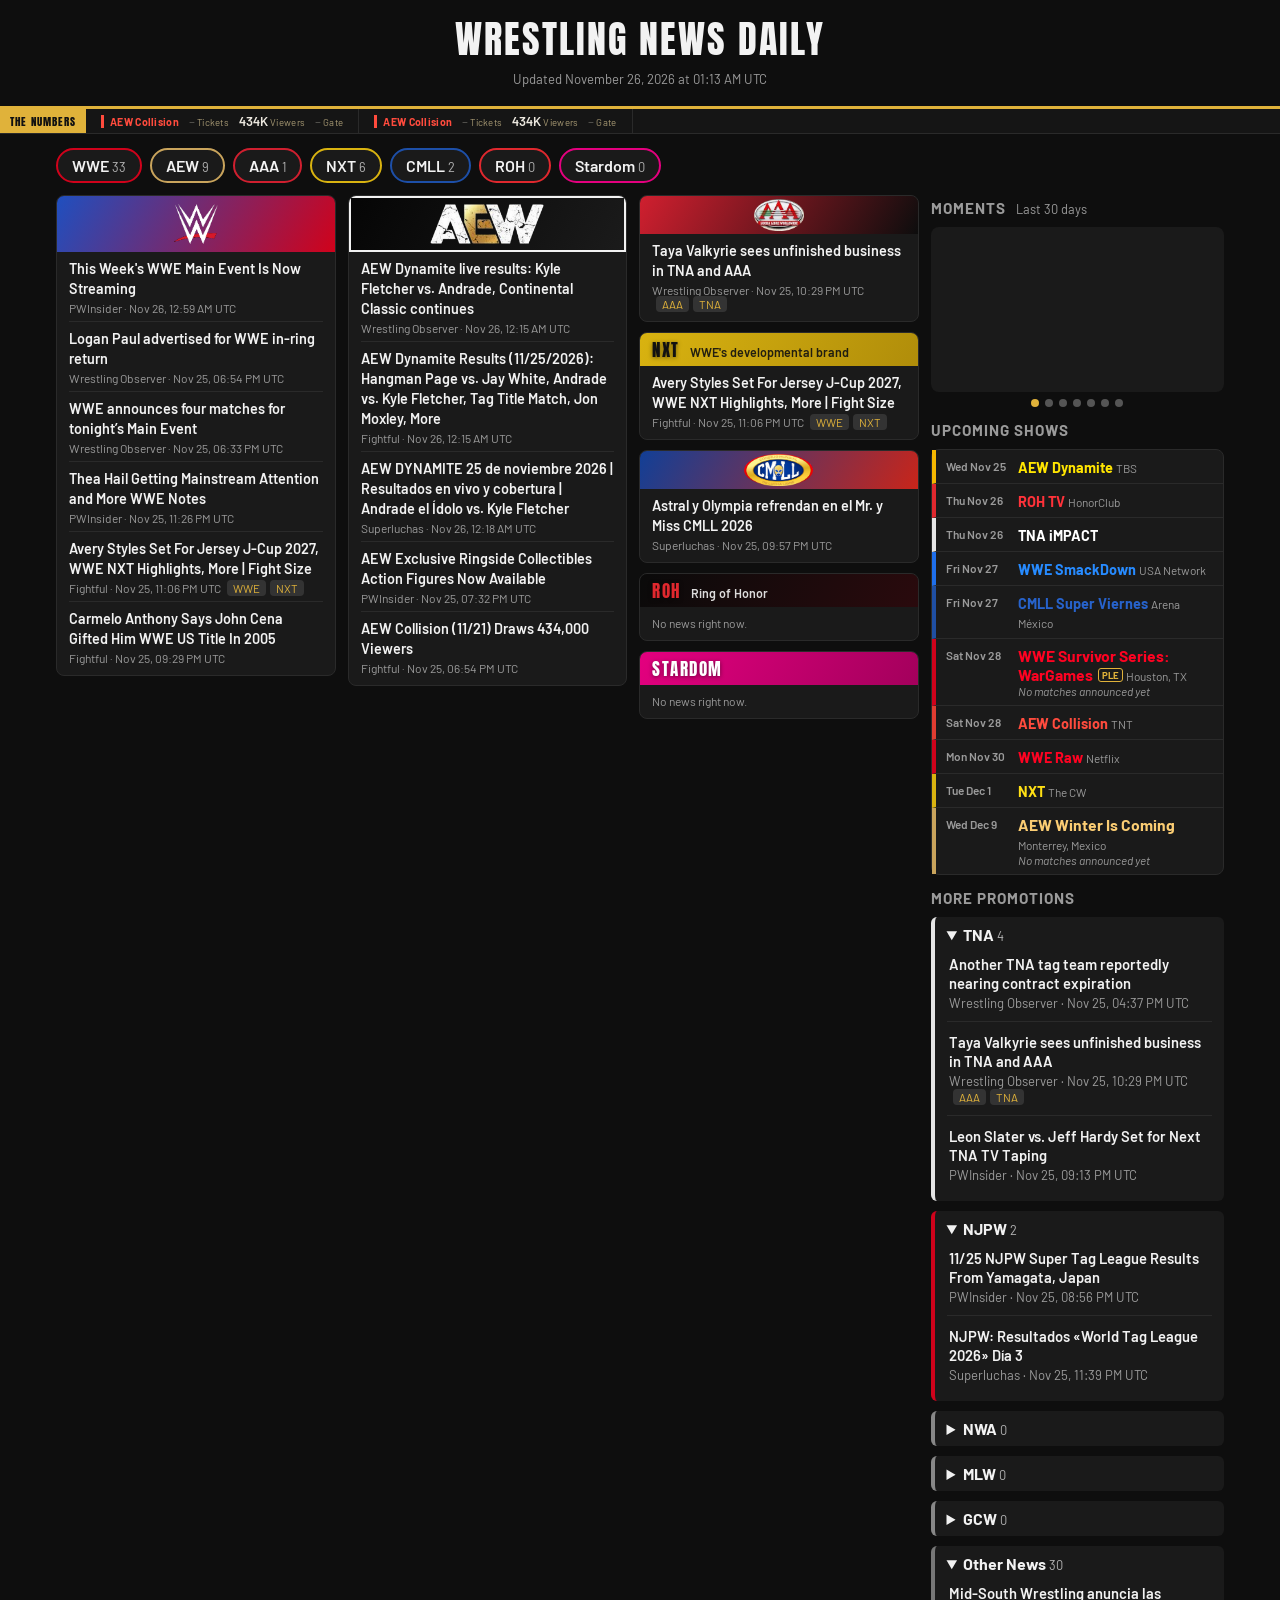
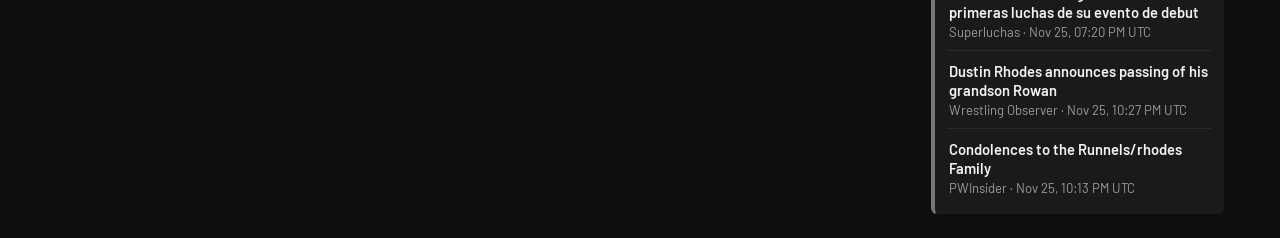
==== commit f85df866: "Update news" ====
--- a/index.html
+++ b/index.html
@@ -131,32 +131,32 @@
 <body>
   <header>
     <h1>Wrestling News Daily</h1>
-    <p class="meta">Updated November 25, 2026 at 04:16 PM UTC</p>
+    <p class="meta">Updated November 26, 2026 at 01:13 AM UTC</p>
   </header>
-  
+  <div class="ticker" aria-label="Show numbers"><span class="ticker-label">The Numbers</span><div class="ticker-window"><div class="ticker-track" style="--speed:20s"><span class="tick" style="--c:#e03c31"><strong>AEW Collision</strong><span class="m tickets missing"><b>–</b> <small>Tickets</small></span><a class="m viewers" href="https://www.fightful.com/wrestling-news/aew-collision-11-21-draws-434000-viewers" target="_blank" rel="noopener" title="Source: Fightful"><b>434K</b> <small>Viewers</small></a><span class="m gate missing"><b>–</b> <small>Gate</small></span></span><span aria-hidden="true" class="ticker-copy"><span class="tick" style="--c:#e03c31"><strong>AEW Collision</strong><span class="m tickets missing"><b>–</b> <small>Tickets</small></span><a class="m viewers" href="https://www.fightful.com/wrestling-news/aew-collision-11-21-draws-434000-viewers" target="_blank" rel="noopener" title="Source: Fightful"><b>434K</b> <small>Viewers</small></a><span class="m gate missing"><b>–</b> <small>Gate</small></span></span></span></div></div></div>
   <div class="layout">
-    <nav><a href="#wwe" style="--c:#d0021b">WWE <span class="count">39</span></a><a href="#aew" style="--c:#c9a45c">AEW <span class="count">6</span></a><a href="#nxt" style="--c:#d9b310">NXT <span class="count">18</span></a><a href="#cmll" style="--c:#1d4fa8">CMLL <span class="count">1</span></a><a href="#aaa" style="--c:#d01f2f">AAA <span class="count">0</span></a><a href="#roh" style="--c:#e0282e">ROH <span class="count">0</span></a><a href="#stardom" style="--c:#e4007f">Stardom <span class="count">0</span></a></nav>
+    <nav><a href="#wwe" style="--c:#d0021b">WWE <span class="count">33</span></a><a href="#aew" style="--c:#c9a45c">AEW <span class="count">9</span></a><a href="#aaa" style="--c:#d01f2f">AAA <span class="count">1</span></a><a href="#nxt" style="--c:#d9b310">NXT <span class="count">6</span></a><a href="#cmll" style="--c:#1d4fa8">CMLL <span class="count">2</span></a><a href="#roh" style="--c:#e0282e">ROH <span class="count">0</span></a><a href="#stardom" style="--c:#e4007f">Stardom <span class="count">0</span></a></nav>
     
-<div class="grid" style="--cols:1fr 1fr 1fr 1.05fr"><div class="col"><section class="featured big" id="wwe" style="--c:#d0021b;--c2:#1f4fbf;--b1:#1f4fbf;--b2:#d0021b"><div class="banner"><h2 class="has-logo"><img class="logo" src="logos/wwe.png" alt="WWE"></h2></div><ul><li><a href="https://www.f4wonline.com/news/wwe/cm-punk-shows-no-signs-of-slowing-down-in-current-wwe-run-ive-been-doing-the-best-work-of-my-career/" target="_blank" rel="noopener">CM Punk shows ‘no signs of slowing down’ in current WWE run: ‘I’ve been doing the best work of my career’</a><div class="meta">Wrestling Observer · Nov 25, 12:53 PM UTC </div></li>
-<li><a href="https://www.f4wonline.com/news/wwe/stone-cold-steve-austin-addresses-potential-wwe-return/" target="_blank" rel="noopener">‘Stone Cold’ Steve Austin addresses potential WWE return</a><div class="meta">Wrestling Observer · Nov 25, 02:16 PM UTC </div></li>
-<li><a href="https://www.f4wonline.com/news/nxt/bryan-alvarezs-wwe-nxt-november-24-report-for-subscribers/" target="_blank" rel="noopener">Bryan Alvarez’s WWE NXT November 24 report for subscribers</a><div class="meta">Wrestling Observer · Nov 25, 03:37 PM UTC <span class="tag">WWE</span><span class="tag">NXT</span></div></li>
-<li><a href="https://pwinsider.com/article/213809/wwe-main-event-preview.html?p=1" target="_blank" rel="noopener">WWE Main Event Preview</a><div class="meta">PWInsider · Nov 25, 01:51 PM UTC </div></li>
-<li><a href="https://www.f4wonline.com/news/wwe/the-rock-urged-to-stay-out-of-the-bloodlines-wargames-match-at-wwe-survivor-series/" target="_blank" rel="noopener">The Rock urged to stay out of The Bloodline’s WarGames match at WWE Survivor Series</a><div class="meta">Wrestling Observer · Nov 25, 02:20 PM UTC </div></li>
-<li><a href="https://www.fightful.com/wrestling-news/wwe-files-for-mid-south-wrestling-trademark" target="_blank" rel="noopener">WWE Files For &#x27;Mid-South Wrestling&#x27; Trademark</a><div class="meta">Fightful · Nov 25, 02:39 PM UTC </div></li></ul></section></div><div class="col"><section class="featured big" id="aew" style="--c:#c9a45c;--c2:#c9a45c;--b1:#050505;--b2:#1b1b1b;--bt:#f2f2f2;--bn:#c9a45c;--bb:#f2f2f2"><div class="banner"><h2 class="has-logo"><img class="logo" src="logos/aew.png" alt="AEW"></h2></div><ul><li><a href="https://pwinsider.com/article/172437/1121-aew-collision-audience.html?p=1" target="_blank" rel="noopener">11/21 AEW Collision Audience</a><div class="meta">PWInsider · Nov 25, 12:29 PM UTC </div></li>
-<li><a href="https://superluchas.com/aew-dynamite-25-de-noviembre-2026-donde-ver/" target="_blank" rel="noopener">AEW Dynamite 25 de noviembre 2026 | Cartelera, horarios y dónde ver en vivo</a><div class="meta">Superluchas · Nov 25, 01:36 PM UTC </div></li>
-<li><a href="https://bleacherreport.com/articles/25536404-ex-wwe-champ-jack-swagger-suffers-permanent-vision-damage-after-serious-power-slap-injury" target="_blank" rel="noopener">Bleacher Report • 2d Hager Facing Lifelong Injury Ex-WWE, AEW star has permanent vision damage after serious injury at Power Slap event (The Guardian)</a><div class="meta">Bleacher Report ·  <span class="tag">WWE</span><span class="tag">AEW</span></div></li>
-<li><a href="https://pwinsider.com/article/213852/aew-dynamite-on-tbs-hbo-max-preview.html?p=1" target="_blank" rel="noopener">AEW Dynamite on Tbs &amp; Hbo Max Preview</a><div class="meta">PWInsider · Nov 25, 02:00 PM UTC </div></li>
-<li><a href="https://superluchas.com/previo-aew-collision-26-de-noviembre-2026/" target="_blank" rel="noopener">Previo AEW Collision 26 de noviembre 2026 | Konosuke Takeshita vs. Bandido</a><div class="meta">Superluchas · Nov 25, 02:10 AM UTC </div></li></ul></section></div><div class="col"><section class="featured small" id="nxt" style="--c:#d9b310;--c2:#b08d0a;--bt:#111111"><div class="banner"><h2>NXT</h2><span>WWE&#x27;s developmental brand</span></div><ul><li><a href="https://www.f4wonline.com/news/nxt/bryan-alvarezs-wwe-nxt-november-24-report-for-subscribers/" target="_blank" rel="noopener">Bryan Alvarez’s WWE NXT November 24 report for subscribers</a><div class="meta">Wrestling Observer · Nov 25, 03:37 PM UTC <span class="tag">WWE</span><span class="tag">NXT</span></div></li>
-<li><a href="https://pwinsider.com/article/214031/cw-sports-launches-nxt-survey.html?p=1" target="_blank" rel="noopener">Cw Sports Launches NXT Survey</a><div class="meta">PWInsider · Nov 25, 02:57 PM UTC </div></li></ul></section><section class="featured small" id="cmll" style="--c:#1d4fa8;--c2:#d52b1e;--b1:#123f96;--b2:#c8251a;--bt:#ffffff"><div class="banner"><h2 class="has-logo"><img class="logo" src="logos/cmll.png" alt="CMLL"></h2></div><ul><li><a href="https://luchacentral.com/cmll-tuesday-night-live-show-at-arena-mexico-quick-results-11-24-2026/" target="_blank" rel="noopener">CMLL Tuesday Night Live Show at Arena Mexico Quick Results (11/24/2026)</a><div class="meta">Lucha Central · Nov 25, 03:30 AM UTC </div></li></ul></section><section class="featured small" id="aaa" style="--c:#d01f2f;--c2:#0d0d0d;--b1:#d01f2f;--b2:#0d0d0d;--bt:#ffffff"><div class="banner"><h2 class="has-logo"><img class="logo" src="logos/aaa.png" alt="AAA"></h2></div><ul><li class='meta'>No news right now.</li></ul></section><section class="featured small" id="roh" style="--c:#e0282e;--c2:#0a0a0a;--b1:#0a0a0a;--b2:#2a0a0d;--bt:#f2f2f2;--bn:#e0282e"><div class="banner"><h2>ROH</h2><span>Ring of Honor</span></div><ul><li class='meta'>No news right now.</li></ul></section><section class="featured small" id="stardom" style="--c:#e4007f;--c2:#a3005c;--b1:#e4007f;--b2:#a3005c;--bt:#ffffff"><div class="banner"><h2>Stardom</h2><span></span></div><ul><li class='meta'>No news right now.</li></ul></section></div><div class="col"><section class="moments" data-seconds="6" aria-label="Big moments from the last 30 days"><h3>Moments <span>Last 30 days</span></h3><div class="slides"><a class="slide on" href="https://www.f4wonline.com/news/aew/daniel-garcia-match-stopped-on-aew-collision-following-injury/" target="_blank" rel="noopener" style="--c:#c9a45c"><img src="https://www.f4wonline.com/wp-content/uploads/2026/11/HXsZYJPWMAEQirk.jpg" alt="" loading="eager" referrerpolicy="no-referrer" onerror="this.parentNode.remove()"><span class="cap"><b>Daniel Garcia match stopped on AEW Collision following injury</b><small>Wrestling Observer · Nov 22</small></span></a><a class="slide" href="https://www.f4wonline.com/news/wwe/seth-rollins-returns-teams-finalized-for-team-usa-vs-team-mexico-survivor-series-match/" target="_blank" rel="noopener" style="--c:#d0021b"><img src="https://www.f4wonline.com/wp-content/uploads/2026/11/HX2XRL-aMAAG1Ui.jpg" alt="" loading="lazy" referrerpolicy="no-referrer" onerror="this.parentNode.remove()"><span class="cap"><b>Seth Rollins returns, teams finalized for Team USA vs. Team Mexico WWE Survivor Series match</b><small>Wrestling Observer · Nov 24</small></span></a><a class="slide" href="https://www.f4wonline.com/news/wwe/wwe-informed-former-raw-star-of-return-plans-two-weeks-before-wrestlemania-but-was-then-released/" target="_blank" rel="noopener" style="--c:#d0021b"><img src="https://www.f4wonline.com/wp-content/uploads/2026/06/wwerawlogo.jpg" alt="" loading="lazy" referrerpolicy="no-referrer" onerror="this.parentNode.remove()"><span class="cap"><b>WWE informed former Raw star of return plans two weeks before WrestleMania but was then released</b><small>Wrestling Observer · Nov 17</small></span></a><a class="slide" href="https://www.f4wonline.com/news/aew/tommaso-ciampa-wins-national-title-on-aew-collision/" target="_blank" rel="noopener" style="--c:#c9a45c"><img src="https://www.f4wonline.com/wp-content/uploads/2026/11/HWkk36UXwAAqLJC.png" alt="" loading="lazy" referrerpolicy="no-referrer" onerror="this.parentNode.remove()"><span class="cap"><b>Tommaso Ciampa wins National title on AEW Collision</b><small>Wrestling Observer · Nov 08</small></span></a><a class="slide" href="https://www.f4wonline.com/news/aew/former-creed-brothers-debut-at-aew-full-gear-2026/" target="_blank" rel="noopener" style="--c:#c9a45c"><img src="https://www.f4wonline.com/wp-content/uploads/2026/11/HXIYw-IXkAAd02T.jpg" alt="" loading="lazy" referrerpolicy="no-referrer" onerror="this.parentNode.remove()"><span class="cap"><b>Former Creed Brothers debut at AEW Full Gear 2026</b><small>Wrestling Observer · Nov 15</small></span></a><a class="slide" href="https://www.f4wonline.com/news/aew/result-of-trios-title-texas-death-match-at-aew-full-gear-2026/" target="_blank" rel="noopener" style="--c:#c9a45c"><img src="https://www.f4wonline.com/wp-content/uploads/2026/11/Result-of-Trios-title-Texas-Death-match-at-AEW-Full-Gear-2026.jpeg" alt="" loading="lazy" referrerpolicy="no-referrer" onerror="this.parentNode.remove()"><span class="cap"><b>Result of Trios title Texas Death match at AEW Full Gear 2026</b><small>Wrestling Observer · Nov 15</small></span></a><a class="slide" href="https://www.f4wonline.com/news/ring-of-honor/roh-results/roh-fortnite-to-final-battle-results-death-riders-mark-davis-more-in-action/" target="_blank" rel="noopener" style="--c:#e0282e"><img src="https://www.f4wonline.com/wp-content/uploads/2026/11/HXlmzbpWUAAJBD3.jpeg" alt="" loading="lazy" referrerpolicy="no-referrer" onerror="this.parentNode.remove()"><span class="cap"><b>ROH Fortnite to Final Battle results: Death Riders, Mark Davis, more in action</b><small>Wrestling Observer · Nov 21</small></span></a><a class="slide" href="https://www.f4wonline.com/news/aew/will-ospreay-vs-kyle-fletcher-aew-full-gear-2026/" target="_blank" rel="noopener" style="--c:#c9a45c"><img src="https://www.f4wonline.com/wp-content/uploads/2026/10/HU4rZo7XcAA4qUh-scaled.jpg" alt="" loading="lazy" referrerpolicy="no-referrer" onerror="this.parentNode.remove()"><span class="cap"><b>World title main event signed for AEW Full Gear</b><small>Wrestling Observer · Oct 29</small></span></a></div><div class="dots"></div></section><section class="upcoming"><h3>Upcoming Shows</h3><ol><li class="tv" style="--c:#f5b700"><time>Wed Nov 25</time><div><b>AEW Dynamite</b> <small>TBS</small><ul><li>Andrade el Ídolo vs. Kyle Fletcher</li></ul></div></li><li class="tv" style="--c:#e0282e"><time>Thu Nov 26</time><div><b>ROH TV</b> <small>HonorClub</small></div></li><li class="tv" style="--c:#e6e6e6"><time>Thu Nov 26</time><div><b>TNA iMPACT</b></div></li><li class="tv" style="--c:#1f6feb"><time>Fri Nov 27</time><div><b>WWE SmackDown</b> <small>USA Network</small></div></li><li class="tv" style="--c:#1f4fa3"><time>Fri Nov 27</time><div><b>CMLL Super Viernes</b> <small>Arena México</small></div></li><li class="event" style="--c:#d0021b"><time>Sat Nov 28</time><div><b>WWE Survivor Series: WarGames</b><i>PLE</i> <small>Houston, TX</small><small class="none">No matches announced yet</small></div></li><li class="tv" style="--c:#e03c31"><time>Sat Nov 28</time><div><b>AEW Collision</b> <small>TNT</small><ul><li>Konosuke Takeshita vs. Bandido</li></ul></div></li><li class="tv" style="--c:#d0021b"><time>Mon Nov 30</time><div><b>WWE Raw</b> <small>Netflix</small></div></li><li class="tv" style="--c:#d9b310"><time>Tue Dec 1</time><div><b>NXT</b> <small>The CW</small><ul><li>Shiloh Hill vs. Mason Rook</li></ul></div></li><li class="event" style="--c:#c9a45c"><time>Wed Dec 9</time><div><b>AEW Winter Is Coming</b> <small>Monterrey, Mexico</small><small class="none">No matches announced yet</small></div></li></ol></section><section class="promos"><h3>More Promotions</h3><details id="tna" style="--c:#e6e6e6" open><summary>TNA <span class="count">1</span></summary><ul><li><a href="https://pwinsider.com/article/214021/another-set-of-tna-talents-coming-due-on-contracts.html?p=1" target="_blank" rel="noopener">Another Set of TNA Talents Coming Due on Contracts</a><div class="meta">PWInsider · Nov 25, 01:59 AM UTC </div></li></ul></details>
-<details id="njpw" style="--c:#d0021b" open><summary>NJPW <span class="count">3</span></summary><ul><li><a href="https://www.f4wonline.com/news/new-japan/njpw-world-tag-league-night-three-results-updated-standings/" target="_blank" rel="noopener">NJPW World Tag League night three results, updated standings</a><div class="meta">Wrestling Observer · also on 1 other site · Nov 25, 03:30 PM UTC </div></li>
-<li><a href="https://www.fightful.com/wrestling-news/njpw-world-tag-league-results-11-25-26-a-block-action-with-two-teams-reaching-four-points" target="_blank" rel="noopener">NJPW World Tag League Results (11/25/26): A Block Action With Two Teams Reaching Four Points</a><div class="meta">Fightful · Nov 25, 02:31 PM UTC </div></li>
-<li><a href="https://superluchas.com/njpw-resultados-world-tag-league-2026-dia-2/" target="_blank" rel="noopener">NJPW: Resultados «World Tag League 2026» Día 2</a><div class="meta">Superluchas · Nov 25, 01:24 AM UTC </div></li></ul></details>
+<div class="grid" style="--cols:1fr 1fr 1fr 1.05fr"><div class="col"><section class="featured big" id="wwe" style="--c:#d0021b;--c2:#1f4fbf;--b1:#1f4fbf;--b2:#d0021b"><div class="banner"><h2 class="has-logo"><img class="logo" src="logos/wwe.png" alt="WWE"></h2></div><ul><li><a href="https://pwinsider.com/article/214043/this-weeks-wwe-main-event-is-now-streaming.html?p=1" target="_blank" rel="noopener">This Week&#x27;s WWE Main Event Is Now Streaming</a><div class="meta">PWInsider · Nov 26, 12:59 AM UTC </div></li>
+<li><a href="https://www.f4wonline.com/news/wwe/logan-paul-advertised-for-wwe-in-ring-return/" target="_blank" rel="noopener">Logan Paul advertised for WWE in-ring return</a><div class="meta">Wrestling Observer · Nov 25, 06:54 PM UTC </div></li>
+<li><a href="https://www.f4wonline.com/news/wwe/wwe-main-event-lineup-november-25-2026/" target="_blank" rel="noopener">WWE announces four matches for tonight’s Main Event</a><div class="meta">Wrestling Observer · Nov 25, 06:33 PM UTC </div></li>
+<li><a href="https://pwinsider.com/article/214049/thea-hail-getting-mainstream-attention-and-more-wwe-notes.html?p=1" target="_blank" rel="noopener">Thea Hail Getting Mainstream Attention and More WWE Notes</a><div class="meta">PWInsider · Nov 25, 11:26 PM UTC </div></li>
+<li><a href="https://www.fightful.com/wrestling-news/avery-styles-set-for-jersey-j-cup-2027-wwe-nxt-highlights-more-fight-size" target="_blank" rel="noopener">Avery Styles Set For Jersey J-Cup 2027, WWE NXT Highlights, More | Fight Size</a><div class="meta">Fightful · Nov 25, 11:06 PM UTC <span class="tag">WWE</span><span class="tag">NXT</span></div></li>
+<li><a href="https://www.fightful.com/wrestling-news/carmelo-anthony-says-john-cena-gifted-him-wwe-us-title-in-2005" target="_blank" rel="noopener">Carmelo Anthony Says John Cena Gifted Him WWE US Title In 2005</a><div class="meta">Fightful · Nov 25, 09:29 PM UTC </div></li></ul></section></div><div class="col"><section class="featured big" id="aew" style="--c:#c9a45c;--c2:#c9a45c;--b1:#050505;--b2:#1b1b1b;--bt:#f2f2f2;--bn:#c9a45c;--bb:#f2f2f2"><div class="banner"><h2 class="has-logo"><img class="logo" src="logos/aew.png" alt="AEW"></h2></div><ul><li><a href="https://www.f4wonline.com/news/aew/aew-results/aew-dynamite-live-results-kyle-fletcher-vs-andrade-continental-classic-continues/" target="_blank" rel="noopener">AEW Dynamite live results: Kyle Fletcher vs. Andrade, Continental Classic continues</a><div class="meta">Wrestling Observer · Nov 26, 12:15 AM UTC </div></li>
+<li><a href="https://www.fightful.com/wrestling-news/aew-dynamite-results-11-25-2026-hangman-page-vs-jay-white-andrade-vs-kyle-fletcher-tag-title-match-jon-moxley-more" target="_blank" rel="noopener">AEW Dynamite Results (11/25/2026): Hangman Page vs. Jay White, Andrade vs. Kyle Fletcher, Tag Title Match, Jon Moxley, More</a><div class="meta">Fightful · Nov 26, 12:15 AM UTC </div></li>
+<li><a href="https://superluchas.com/aew-dynamite-25-de-noviembre-2026/" target="_blank" rel="noopener">AEW DYNAMITE 25 de noviembre 2026 | Resultados en vivo y cobertura | Andrade el Ídolo vs. Kyle Fletcher</a><div class="meta">Superluchas · Nov 26, 12:18 AM UTC </div></li>
+<li><a href="https://pwinsider.com/article/214040/aew-exclusive-ringside-collectibles-action-figures-now-available.html?p=1" target="_blank" rel="noopener">AEW Exclusive Ringside Collectibles Action Figures Now Available</a><div class="meta">PWInsider · Nov 25, 07:32 PM UTC </div></li>
+<li><a href="https://www.fightful.com/wrestling-news/aew-collision-11-21-draws-434000-viewers" target="_blank" rel="noopener">AEW Collision (11/21) Draws 434,000 Viewers</a><div class="meta">Fightful · Nov 25, 06:54 PM UTC </div></li></ul></section></div><div class="col"><section class="featured small" id="aaa" style="--c:#d01f2f;--c2:#0d0d0d;--b1:#d01f2f;--b2:#0d0d0d;--bt:#ffffff"><div class="banner"><h2 class="has-logo"><img class="logo" src="logos/aaa.png" alt="AAA"></h2></div><ul><li><a href="https://www.f4wonline.com/news/aew/taya-valkyrie-unfinished-business-tna-aaa/" target="_blank" rel="noopener">Taya Valkyrie sees unfinished business in TNA and AAA</a><div class="meta">Wrestling Observer · Nov 25, 10:29 PM UTC <span class="tag">AAA</span><span class="tag">TNA</span></div></li></ul></section><section class="featured small" id="nxt" style="--c:#d9b310;--c2:#b08d0a;--bt:#111111"><div class="banner"><h2>NXT</h2><span>WWE&#x27;s developmental brand</span></div><ul><li><a href="https://www.fightful.com/wrestling-news/avery-styles-set-for-jersey-j-cup-2027-wwe-nxt-highlights-more-fight-size" target="_blank" rel="noopener">Avery Styles Set For Jersey J-Cup 2027, WWE NXT Highlights, More | Fight Size</a><div class="meta">Fightful · Nov 25, 11:06 PM UTC <span class="tag">WWE</span><span class="tag">NXT</span></div></li></ul></section><section class="featured small" id="cmll" style="--c:#1d4fa8;--c2:#d52b1e;--b1:#123f96;--b2:#c8251a;--bt:#ffffff"><div class="banner"><h2 class="has-logo"><img class="logo" src="logos/cmll.png" alt="CMLL"></h2></div><ul><li><a href="https://superluchas.com/astral-y-olympia-refrendan-en-el-mr-y-miss-cmll-2026/" target="_blank" rel="noopener">Astral y Olympia refrendan en el Mr. y Miss CMLL 2026</a><div class="meta">Superluchas · Nov 25, 09:57 PM UTC </div></li></ul></section><section class="featured small" id="roh" style="--c:#e0282e;--c2:#0a0a0a;--b1:#0a0a0a;--b2:#2a0a0d;--bt:#f2f2f2;--bn:#e0282e"><div class="banner"><h2>ROH</h2><span>Ring of Honor</span></div><ul><li class='meta'>No news right now.</li></ul></section><section class="featured small" id="stardom" style="--c:#e4007f;--c2:#a3005c;--b1:#e4007f;--b2:#a3005c;--bt:#ffffff"><div class="banner"><h2>Stardom</h2><span></span></div><ul><li class='meta'>No news right now.</li></ul></section></div><div class="col"><section class="moments" data-seconds="6" aria-label="Big moments from the last 30 days"><h3>Moments <span>Last 30 days</span></h3><div class="slides"><a class="slide on" href="https://www.f4wonline.com/news/aew/daniel-garcia-match-stopped-on-aew-collision-following-injury/" target="_blank" rel="noopener" style="--c:#c9a45c"><img src="https://www.f4wonline.com/wp-content/uploads/2026/11/HXsZYJPWMAEQirk.jpg" alt="" loading="eager" referrerpolicy="no-referrer" onerror="this.parentNode.remove()"><span class="cap"><b>Daniel Garcia match stopped on AEW Collision following injury</b><small>Wrestling Observer · Nov 22</small></span></a><a class="slide" href="https://www.f4wonline.com/news/wwe/seth-rollins-returns-teams-finalized-for-team-usa-vs-team-mexico-survivor-series-match/" target="_blank" rel="noopener" style="--c:#d0021b"><img src="https://www.f4wonline.com/wp-content/uploads/2026/11/HX2XRL-aMAAG1Ui.jpg" alt="" loading="lazy" referrerpolicy="no-referrer" onerror="this.parentNode.remove()"><span class="cap"><b>Seth Rollins returns, teams finalized for Team USA vs. Team Mexico WWE Survivor Series match</b><small>Wrestling Observer · Nov 24</small></span></a><a class="slide" href="https://www.f4wonline.com/news/wwe/wwe-informed-former-raw-star-of-return-plans-two-weeks-before-wrestlemania-but-was-then-released/" target="_blank" rel="noopener" style="--c:#d0021b"><img src="https://www.f4wonline.com/wp-content/uploads/2026/06/wwerawlogo.jpg" alt="" loading="lazy" referrerpolicy="no-referrer" onerror="this.parentNode.remove()"><span class="cap"><b>WWE informed former Raw star of return plans two weeks before WrestleMania but was then released</b><small>Wrestling Observer · Nov 17</small></span></a><a class="slide" href="https://www.f4wonline.com/news/aew/tommaso-ciampa-wins-national-title-on-aew-collision/" target="_blank" rel="noopener" style="--c:#c9a45c"><img src="https://www.f4wonline.com/wp-content/uploads/2026/11/HWkk36UXwAAqLJC.png" alt="" loading="lazy" referrerpolicy="no-referrer" onerror="this.parentNode.remove()"><span class="cap"><b>Tommaso Ciampa wins National title on AEW Collision</b><small>Wrestling Observer · Nov 08</small></span></a><a class="slide" href="https://www.f4wonline.com/news/aew/former-creed-brothers-debut-at-aew-full-gear-2026/" target="_blank" rel="noopener" style="--c:#c9a45c"><img src="https://www.f4wonline.com/wp-content/uploads/2026/11/HXIYw-IXkAAd02T.jpg" alt="" loading="lazy" referrerpolicy="no-referrer" onerror="this.parentNode.remove()"><span class="cap"><b>Former Creed Brothers debut at AEW Full Gear 2026</b><small>Wrestling Observer · Nov 15</small></span></a><a class="slide" href="https://www.f4wonline.com/news/aew/result-of-trios-title-texas-death-match-at-aew-full-gear-2026/" target="_blank" rel="noopener" style="--c:#c9a45c"><img src="https://www.f4wonline.com/wp-content/uploads/2026/11/Result-of-Trios-title-Texas-Death-match-at-AEW-Full-Gear-2026.jpeg" alt="" loading="lazy" referrerpolicy="no-referrer" onerror="this.parentNode.remove()"><span class="cap"><b>Result of Trios title Texas Death match at AEW Full Gear 2026</b><small>Wrestling Observer · Nov 15</small></span></a><a class="slide" href="https://www.f4wonline.com/news/ring-of-honor/roh-results/roh-fortnite-to-final-battle-results-death-riders-mark-davis-more-in-action/" target="_blank" rel="noopener" style="--c:#e0282e"><img src="https://www.f4wonline.com/wp-content/uploads/2026/11/HXlmzbpWUAAJBD3.jpeg" alt="" loading="lazy" referrerpolicy="no-referrer" onerror="this.parentNode.remove()"><span class="cap"><b>ROH Fortnite to Final Battle results: Death Riders, Mark Davis, more in action</b><small>Wrestling Observer · Nov 21</small></span></a><a class="slide" href="https://www.f4wonline.com/news/aew/will-ospreay-vs-kyle-fletcher-aew-full-gear-2026/" target="_blank" rel="noopener" style="--c:#c9a45c"><img src="https://www.f4wonline.com/wp-content/uploads/2026/10/HU4rZo7XcAA4qUh-scaled.jpg" alt="" loading="lazy" referrerpolicy="no-referrer" onerror="this.parentNode.remove()"><span class="cap"><b>World title main event signed for AEW Full Gear</b><small>Wrestling Observer · Oct 29</small></span></a></div><div class="dots"></div></section><section class="upcoming"><h3>Upcoming Shows</h3><ol><li class="tv" style="--c:#f5b700"><time>Wed Nov 25</time><div><b>AEW Dynamite</b> <small>TBS</small></div></li><li class="tv" style="--c:#e0282e"><time>Thu Nov 26</time><div><b>ROH TV</b> <small>HonorClub</small></div></li><li class="tv" style="--c:#e6e6e6"><time>Thu Nov 26</time><div><b>TNA iMPACT</b></div></li><li class="tv" style="--c:#1f6feb"><time>Fri Nov 27</time><div><b>WWE SmackDown</b> <small>USA Network</small></div></li><li class="tv" style="--c:#1f4fa3"><time>Fri Nov 27</time><div><b>CMLL Super Viernes</b> <small>Arena México</small></div></li><li class="event" style="--c:#d0021b"><time>Sat Nov 28</time><div><b>WWE Survivor Series: WarGames</b><i>PLE</i> <small>Houston, TX</small><small class="none">No matches announced yet</small></div></li><li class="tv" style="--c:#e03c31"><time>Sat Nov 28</time><div><b>AEW Collision</b> <small>TNT</small></div></li><li class="tv" style="--c:#d0021b"><time>Mon Nov 30</time><div><b>WWE Raw</b> <small>Netflix</small></div></li><li class="tv" style="--c:#d9b310"><time>Tue Dec 1</time><div><b>NXT</b> <small>The CW</small></div></li><li class="event" style="--c:#c9a45c"><time>Wed Dec 9</time><div><b>AEW Winter Is Coming</b> <small>Monterrey, Mexico</small><small class="none">No matches announced yet</small></div></li></ol></section><section class="promos"><h3>More Promotions</h3><details id="tna" style="--c:#e6e6e6" open><summary>TNA <span class="count">4</span></summary><ul><li><a href="https://www.f4wonline.com/news/tna-wrestling/another-tna-tag-team-nearing-contract-expiration/" target="_blank" rel="noopener">Another TNA tag team reportedly nearing contract expiration</a><div class="meta">Wrestling Observer · Nov 25, 04:37 PM UTC </div></li>
+<li><a href="https://www.f4wonline.com/news/aew/taya-valkyrie-unfinished-business-tna-aaa/" target="_blank" rel="noopener">Taya Valkyrie sees unfinished business in TNA and AAA</a><div class="meta">Wrestling Observer · Nov 25, 10:29 PM UTC <span class="tag">AAA</span><span class="tag">TNA</span></div></li>
+<li><a href="https://pwinsider.com/article/214046/leon-slater-vs-jeff-hardy-set-for-next-tna-tv-taping.html?p=1" target="_blank" rel="noopener">Leon Slater vs. Jeff Hardy Set for Next TNA TV Taping</a><div class="meta">PWInsider · Nov 25, 09:13 PM UTC </div></li></ul></details>
+<details id="njpw" style="--c:#d0021b" open><summary>NJPW <span class="count">2</span></summary><ul><li><a href="https://pwinsider.com/article/214045/1125-njpw-super-tag-league-results-from-yamagata-japan.html?p=1" target="_blank" rel="noopener">11/25 NJPW Super Tag League Results From Yamagata, Japan</a><div class="meta">PWInsider · Nov 25, 08:56 PM UTC </div></li>
+<li><a href="https://superluchas.com/njpw-resultados-world-tag-league-2026-dia-3/" target="_blank" rel="noopener">NJPW: Resultados «World Tag League 2026» Día 3</a><div class="meta">Superluchas · Nov 25, 11:39 PM UTC </div></li></ul></details>
 <details id="nwa" style="--c:#888"><summary>NWA <span class="count">0</span></summary><ul><li class='meta'>No news right now.</li></ul></details>
 <details id="mlw" style="--c:#888"><summary>MLW <span class="count">0</span></summary><ul><li class='meta'>No news right now.</li></ul></details>
 <details id="gcw" style="--c:#888"><summary>GCW <span class="count">0</span></summary><ul><li class='meta'>No news right now.</li></ul></details>
-<details id="other-wrestling-news" style="--c:#777" open><summary>Other News <span class="count">21</span></summary><ul><li><a href="https://www.fightful.com/wrestling-news/kevin-knight-i-plan-on-putting-yawn-moxley-to-sleep-and-making-my-way-to-becoming-a-new-champion" target="_blank" rel="noopener">Kevin Knight: I Plan On Putting Yawn Moxley To Sleep And Making My Way To Becoming A New Champion</a><div class="meta">Fightful · Nov 25, 02:00 PM UTC </div></li>
-<li><a href="https://www.f4wonline.com/news/ufc/ufc-brian-ortega-retirement-paul-felder-advice-ufc-qatar/" target="_blank" rel="noopener">UFC commentator reveals retirement advice he gave Brian Ortega: ‘It’s not a safe place to be’</a><div class="meta">Wrestling Observer · Nov 25, 12:56 PM UTC </div></li>
-<li><a href="https://www.fightful.com/wrestling-news/ilja-dragunov-wants-to-wrestle-people-who-are-drawn-to-a-certain-artistic-form-of-violence-like-jon-moxley-and-samoa-joe" target="_blank" rel="noopener">Ilja Dragunov Wants To Wrestle People Who Are &#x27;Drawn To A Certain Artistic Form Of Violence&#x27; Like Jon Moxley And Samoa Joe</a><div class="meta">Fightful · Nov 25, 03:30 PM UTC </div></li></ul></details></section></div></div>
+<details id="other-wrestling-news" style="--c:#777" open><summary>Other News <span class="count">30</span></summary><ul><li><a href="https://superluchas.com/mid-south-wrestling-primeras-luchas-debut/" target="_blank" rel="noopener">Mid-South Wrestling anuncia las primeras luchas de su evento de debut</a><div class="meta">Superluchas · Nov 25, 07:20 PM UTC </div></li>
+<li><a href="https://www.f4wonline.com/news/aew/dustin-rhodes-announces-passing-of-his-grandson-rowan/" target="_blank" rel="noopener">Dustin Rhodes announces passing of his grandson Rowan</a><div class="meta">Wrestling Observer · Nov 25, 10:27 PM UTC </div></li>
+<li><a href="https://pwinsider.com/article/214048/condolences-to-the-runnelsrhodes-family.html?p=1" target="_blank" rel="noopener">Condolences to the Runnels/rhodes Family</a><div class="meta">PWInsider · Nov 25, 10:13 PM UTC </div></li></ul></details></section></div></div>
   </div>
   <script>
     // Moments slideshow: show the next photo every few seconds, pause while the mouse is over it.
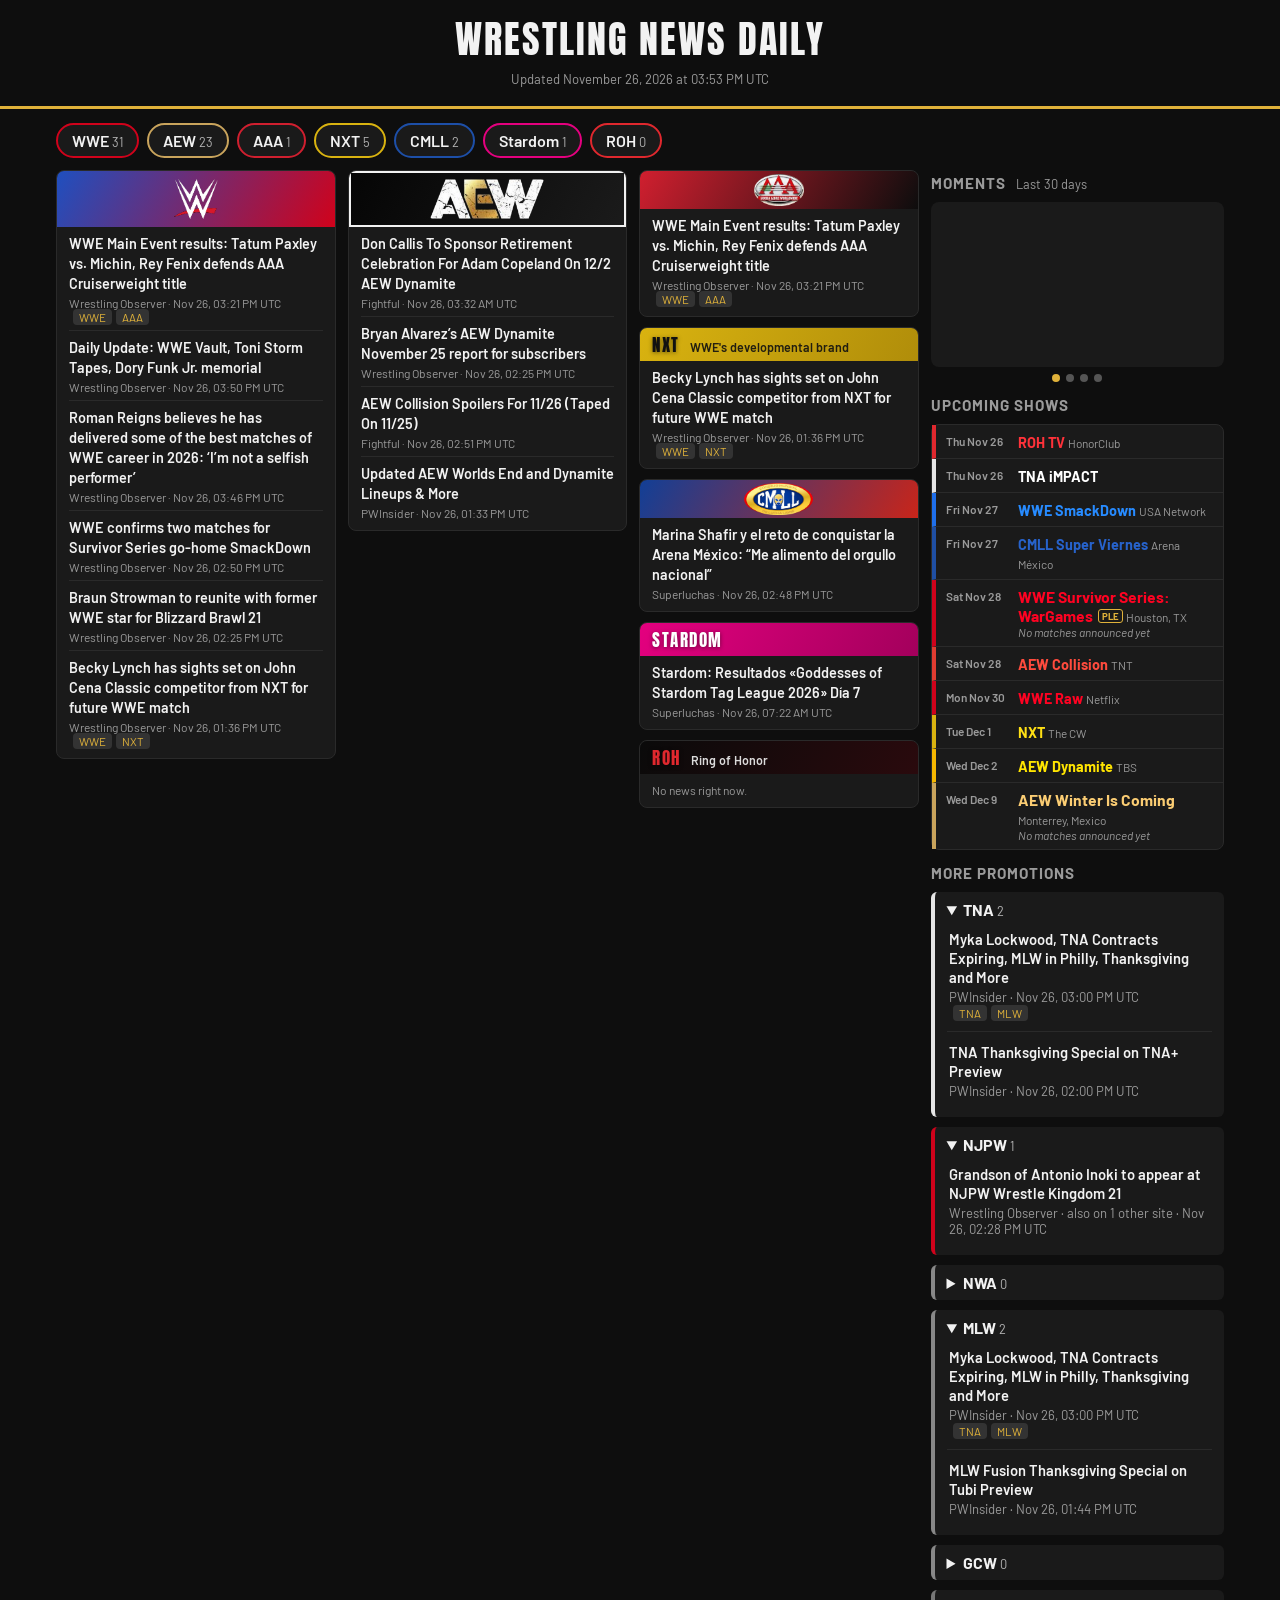
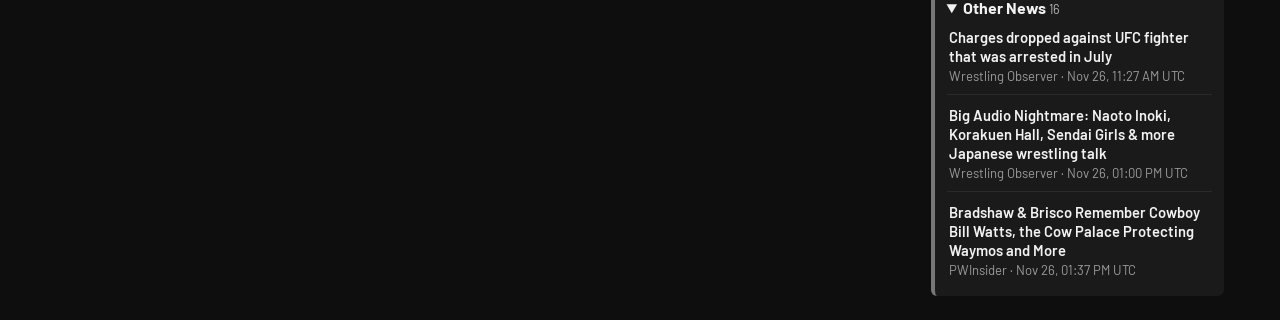
==== commit 67f8e9f9: "Update news" ====
--- a/index.html
+++ b/index.html
@@ -131,32 +131,30 @@
 <body>
   <header>
     <h1>Wrestling News Daily</h1>
-    <p class="meta">Updated November 26, 2026 at 01:13 AM UTC</p>
+    <p class="meta">Updated November 26, 2026 at 03:53 PM UTC</p>
   </header>
-  <div class="ticker" aria-label="Show numbers"><span class="ticker-label">The Numbers</span><div class="ticker-window"><div class="ticker-track" style="--speed:20s"><span class="tick" style="--c:#e03c31"><strong>AEW Collision</strong><span class="m tickets missing"><b>–</b> <small>Tickets</small></span><a class="m viewers" href="https://www.fightful.com/wrestling-news/aew-collision-11-21-draws-434000-viewers" target="_blank" rel="noopener" title="Source: Fightful"><b>434K</b> <small>Viewers</small></a><span class="m gate missing"><b>–</b> <small>Gate</small></span></span><span aria-hidden="true" class="ticker-copy"><span class="tick" style="--c:#e03c31"><strong>AEW Collision</strong><span class="m tickets missing"><b>–</b> <small>Tickets</small></span><a class="m viewers" href="https://www.fightful.com/wrestling-news/aew-collision-11-21-draws-434000-viewers" target="_blank" rel="noopener" title="Source: Fightful"><b>434K</b> <small>Viewers</small></a><span class="m gate missing"><b>–</b> <small>Gate</small></span></span></span></div></div></div>
+  
   <div class="layout">
-    <nav><a href="#wwe" style="--c:#d0021b">WWE <span class="count">33</span></a><a href="#aew" style="--c:#c9a45c">AEW <span class="count">9</span></a><a href="#aaa" style="--c:#d01f2f">AAA <span class="count">1</span></a><a href="#nxt" style="--c:#d9b310">NXT <span class="count">6</span></a><a href="#cmll" style="--c:#1d4fa8">CMLL <span class="count">2</span></a><a href="#roh" style="--c:#e0282e">ROH <span class="count">0</span></a><a href="#stardom" style="--c:#e4007f">Stardom <span class="count">0</span></a></nav>
+    <nav><a href="#wwe" style="--c:#d0021b">WWE <span class="count">31</span></a><a href="#aew" style="--c:#c9a45c">AEW <span class="count">23</span></a><a href="#aaa" style="--c:#d01f2f">AAA <span class="count">1</span></a><a href="#nxt" style="--c:#d9b310">NXT <span class="count">5</span></a><a href="#cmll" style="--c:#1d4fa8">CMLL <span class="count">2</span></a><a href="#stardom" style="--c:#e4007f">Stardom <span class="count">1</span></a><a href="#roh" style="--c:#e0282e">ROH <span class="count">0</span></a></nav>
     
-<div class="grid" style="--cols:1fr 1fr 1fr 1.05fr"><div class="col"><section class="featured big" id="wwe" style="--c:#d0021b;--c2:#1f4fbf;--b1:#1f4fbf;--b2:#d0021b"><div class="banner"><h2 class="has-logo"><img class="logo" src="logos/wwe.png" alt="WWE"></h2></div><ul><li><a href="https://pwinsider.com/article/214043/this-weeks-wwe-main-event-is-now-streaming.html?p=1" target="_blank" rel="noopener">This Week&#x27;s WWE Main Event Is Now Streaming</a><div class="meta">PWInsider · Nov 26, 12:59 AM UTC </div></li>
-<li><a href="https://www.f4wonline.com/news/wwe/logan-paul-advertised-for-wwe-in-ring-return/" target="_blank" rel="noopener">Logan Paul advertised for WWE in-ring return</a><div class="meta">Wrestling Observer · Nov 25, 06:54 PM UTC </div></li>
-<li><a href="https://www.f4wonline.com/news/wwe/wwe-main-event-lineup-november-25-2026/" target="_blank" rel="noopener">WWE announces four matches for tonight’s Main Event</a><div class="meta">Wrestling Observer · Nov 25, 06:33 PM UTC </div></li>
-<li><a href="https://pwinsider.com/article/214049/thea-hail-getting-mainstream-attention-and-more-wwe-notes.html?p=1" target="_blank" rel="noopener">Thea Hail Getting Mainstream Attention and More WWE Notes</a><div class="meta">PWInsider · Nov 25, 11:26 PM UTC </div></li>
-<li><a href="https://www.fightful.com/wrestling-news/avery-styles-set-for-jersey-j-cup-2027-wwe-nxt-highlights-more-fight-size" target="_blank" rel="noopener">Avery Styles Set For Jersey J-Cup 2027, WWE NXT Highlights, More | Fight Size</a><div class="meta">Fightful · Nov 25, 11:06 PM UTC <span class="tag">WWE</span><span class="tag">NXT</span></div></li>
-<li><a href="https://www.fightful.com/wrestling-news/carmelo-anthony-says-john-cena-gifted-him-wwe-us-title-in-2005" target="_blank" rel="noopener">Carmelo Anthony Says John Cena Gifted Him WWE US Title In 2005</a><div class="meta">Fightful · Nov 25, 09:29 PM UTC </div></li></ul></section></div><div class="col"><section class="featured big" id="aew" style="--c:#c9a45c;--c2:#c9a45c;--b1:#050505;--b2:#1b1b1b;--bt:#f2f2f2;--bn:#c9a45c;--bb:#f2f2f2"><div class="banner"><h2 class="has-logo"><img class="logo" src="logos/aew.png" alt="AEW"></h2></div><ul><li><a href="https://www.f4wonline.com/news/aew/aew-results/aew-dynamite-live-results-kyle-fletcher-vs-andrade-continental-classic-continues/" target="_blank" rel="noopener">AEW Dynamite live results: Kyle Fletcher vs. Andrade, Continental Classic continues</a><div class="meta">Wrestling Observer · Nov 26, 12:15 AM UTC </div></li>
-<li><a href="https://www.fightful.com/wrestling-news/aew-dynamite-results-11-25-2026-hangman-page-vs-jay-white-andrade-vs-kyle-fletcher-tag-title-match-jon-moxley-more" target="_blank" rel="noopener">AEW Dynamite Results (11/25/2026): Hangman Page vs. Jay White, Andrade vs. Kyle Fletcher, Tag Title Match, Jon Moxley, More</a><div class="meta">Fightful · Nov 26, 12:15 AM UTC </div></li>
-<li><a href="https://superluchas.com/aew-dynamite-25-de-noviembre-2026/" target="_blank" rel="noopener">AEW DYNAMITE 25 de noviembre 2026 | Resultados en vivo y cobertura | Andrade el Ídolo vs. Kyle Fletcher</a><div class="meta">Superluchas · Nov 26, 12:18 AM UTC </div></li>
-<li><a href="https://pwinsider.com/article/214040/aew-exclusive-ringside-collectibles-action-figures-now-available.html?p=1" target="_blank" rel="noopener">AEW Exclusive Ringside Collectibles Action Figures Now Available</a><div class="meta">PWInsider · Nov 25, 07:32 PM UTC </div></li>
-<li><a href="https://www.fightful.com/wrestling-news/aew-collision-11-21-draws-434000-viewers" target="_blank" rel="noopener">AEW Collision (11/21) Draws 434,000 Viewers</a><div class="meta">Fightful · Nov 25, 06:54 PM UTC </div></li></ul></section></div><div class="col"><section class="featured small" id="aaa" style="--c:#d01f2f;--c2:#0d0d0d;--b1:#d01f2f;--b2:#0d0d0d;--bt:#ffffff"><div class="banner"><h2 class="has-logo"><img class="logo" src="logos/aaa.png" alt="AAA"></h2></div><ul><li><a href="https://www.f4wonline.com/news/aew/taya-valkyrie-unfinished-business-tna-aaa/" target="_blank" rel="noopener">Taya Valkyrie sees unfinished business in TNA and AAA</a><div class="meta">Wrestling Observer · Nov 25, 10:29 PM UTC <span class="tag">AAA</span><span class="tag">TNA</span></div></li></ul></section><section class="featured small" id="nxt" style="--c:#d9b310;--c2:#b08d0a;--bt:#111111"><div class="banner"><h2>NXT</h2><span>WWE&#x27;s developmental brand</span></div><ul><li><a href="https://www.fightful.com/wrestling-news/avery-styles-set-for-jersey-j-cup-2027-wwe-nxt-highlights-more-fight-size" target="_blank" rel="noopener">Avery Styles Set For Jersey J-Cup 2027, WWE NXT Highlights, More | Fight Size</a><div class="meta">Fightful · Nov 25, 11:06 PM UTC <span class="tag">WWE</span><span class="tag">NXT</span></div></li></ul></section><section class="featured small" id="cmll" style="--c:#1d4fa8;--c2:#d52b1e;--b1:#123f96;--b2:#c8251a;--bt:#ffffff"><div class="banner"><h2 class="has-logo"><img class="logo" src="logos/cmll.png" alt="CMLL"></h2></div><ul><li><a href="https://superluchas.com/astral-y-olympia-refrendan-en-el-mr-y-miss-cmll-2026/" target="_blank" rel="noopener">Astral y Olympia refrendan en el Mr. y Miss CMLL 2026</a><div class="meta">Superluchas · Nov 25, 09:57 PM UTC </div></li></ul></section><section class="featured small" id="roh" style="--c:#e0282e;--c2:#0a0a0a;--b1:#0a0a0a;--b2:#2a0a0d;--bt:#f2f2f2;--bn:#e0282e"><div class="banner"><h2>ROH</h2><span>Ring of Honor</span></div><ul><li class='meta'>No news right now.</li></ul></section><section class="featured small" id="stardom" style="--c:#e4007f;--c2:#a3005c;--b1:#e4007f;--b2:#a3005c;--bt:#ffffff"><div class="banner"><h2>Stardom</h2><span></span></div><ul><li class='meta'>No news right now.</li></ul></section></div><div class="col"><section class="moments" data-seconds="6" aria-label="Big moments from the last 30 days"><h3>Moments <span>Last 30 days</span></h3><div class="slides"><a class="slide on" href="https://www.f4wonline.com/news/aew/daniel-garcia-match-stopped-on-aew-collision-following-injury/" target="_blank" rel="noopener" style="--c:#c9a45c"><img src="https://www.f4wonline.com/wp-content/uploads/2026/11/HXsZYJPWMAEQirk.jpg" alt="" loading="eager" referrerpolicy="no-referrer" onerror="this.parentNode.remove()"><span class="cap"><b>Daniel Garcia match stopped on AEW Collision following injury</b><small>Wrestling Observer · Nov 22</small></span></a><a class="slide" href="https://www.f4wonline.com/news/wwe/seth-rollins-returns-teams-finalized-for-team-usa-vs-team-mexico-survivor-series-match/" target="_blank" rel="noopener" style="--c:#d0021b"><img src="https://www.f4wonline.com/wp-content/uploads/2026/11/HX2XRL-aMAAG1Ui.jpg" alt="" loading="lazy" referrerpolicy="no-referrer" onerror="this.parentNode.remove()"><span class="cap"><b>Seth Rollins returns, teams finalized for Team USA vs. Team Mexico WWE Survivor Series match</b><small>Wrestling Observer · Nov 24</small></span></a><a class="slide" href="https://www.f4wonline.com/news/wwe/wwe-informed-former-raw-star-of-return-plans-two-weeks-before-wrestlemania-but-was-then-released/" target="_blank" rel="noopener" style="--c:#d0021b"><img src="https://www.f4wonline.com/wp-content/uploads/2026/06/wwerawlogo.jpg" alt="" loading="lazy" referrerpolicy="no-referrer" onerror="this.parentNode.remove()"><span class="cap"><b>WWE informed former Raw star of return plans two weeks before WrestleMania but was then released</b><small>Wrestling Observer · Nov 17</small></span></a><a class="slide" href="https://www.f4wonline.com/news/aew/tommaso-ciampa-wins-national-title-on-aew-collision/" target="_blank" rel="noopener" style="--c:#c9a45c"><img src="https://www.f4wonline.com/wp-content/uploads/2026/11/HWkk36UXwAAqLJC.png" alt="" loading="lazy" referrerpolicy="no-referrer" onerror="this.parentNode.remove()"><span class="cap"><b>Tommaso Ciampa wins National title on AEW Collision</b><small>Wrestling Observer · Nov 08</small></span></a><a class="slide" href="https://www.f4wonline.com/news/aew/former-creed-brothers-debut-at-aew-full-gear-2026/" target="_blank" rel="noopener" style="--c:#c9a45c"><img src="https://www.f4wonline.com/wp-content/uploads/2026/11/HXIYw-IXkAAd02T.jpg" alt="" loading="lazy" referrerpolicy="no-referrer" onerror="this.parentNode.remove()"><span class="cap"><b>Former Creed Brothers debut at AEW Full Gear 2026</b><small>Wrestling Observer · Nov 15</small></span></a><a class="slide" href="https://www.f4wonline.com/news/aew/result-of-trios-title-texas-death-match-at-aew-full-gear-2026/" target="_blank" rel="noopener" style="--c:#c9a45c"><img src="https://www.f4wonline.com/wp-content/uploads/2026/11/Result-of-Trios-title-Texas-Death-match-at-AEW-Full-Gear-2026.jpeg" alt="" loading="lazy" referrerpolicy="no-referrer" onerror="this.parentNode.remove()"><span class="cap"><b>Result of Trios title Texas Death match at AEW Full Gear 2026</b><small>Wrestling Observer · Nov 15</small></span></a><a class="slide" href="https://www.f4wonline.com/news/ring-of-honor/roh-results/roh-fortnite-to-final-battle-results-death-riders-mark-davis-more-in-action/" target="_blank" rel="noopener" style="--c:#e0282e"><img src="https://www.f4wonline.com/wp-content/uploads/2026/11/HXlmzbpWUAAJBD3.jpeg" alt="" loading="lazy" referrerpolicy="no-referrer" onerror="this.parentNode.remove()"><span class="cap"><b>ROH Fortnite to Final Battle results: Death Riders, Mark Davis, more in action</b><small>Wrestling Observer · Nov 21</small></span></a><a class="slide" href="https://www.f4wonline.com/news/aew/will-ospreay-vs-kyle-fletcher-aew-full-gear-2026/" target="_blank" rel="noopener" style="--c:#c9a45c"><img src="https://www.f4wonline.com/wp-content/uploads/2026/10/HU4rZo7XcAA4qUh-scaled.jpg" alt="" loading="lazy" referrerpolicy="no-referrer" onerror="this.parentNode.remove()"><span class="cap"><b>World title main event signed for AEW Full Gear</b><small>Wrestling Observer · Oct 29</small></span></a></div><div class="dots"></div></section><section class="upcoming"><h3>Upcoming Shows</h3><ol><li class="tv" style="--c:#f5b700"><time>Wed Nov 25</time><div><b>AEW Dynamite</b> <small>TBS</small></div></li><li class="tv" style="--c:#e0282e"><time>Thu Nov 26</time><div><b>ROH TV</b> <small>HonorClub</small></div></li><li class="tv" style="--c:#e6e6e6"><time>Thu Nov 26</time><div><b>TNA iMPACT</b></div></li><li class="tv" style="--c:#1f6feb"><time>Fri Nov 27</time><div><b>WWE SmackDown</b> <small>USA Network</small></div></li><li class="tv" style="--c:#1f4fa3"><time>Fri Nov 27</time><div><b>CMLL Super Viernes</b> <small>Arena México</small></div></li><li class="event" style="--c:#d0021b"><time>Sat Nov 28</time><div><b>WWE Survivor Series: WarGames</b><i>PLE</i> <small>Houston, TX</small><small class="none">No matches announced yet</small></div></li><li class="tv" style="--c:#e03c31"><time>Sat Nov 28</time><div><b>AEW Collision</b> <small>TNT</small></div></li><li class="tv" style="--c:#d0021b"><time>Mon Nov 30</time><div><b>WWE Raw</b> <small>Netflix</small></div></li><li class="tv" style="--c:#d9b310"><time>Tue Dec 1</time><div><b>NXT</b> <small>The CW</small></div></li><li class="event" style="--c:#c9a45c"><time>Wed Dec 9</time><div><b>AEW Winter Is Coming</b> <small>Monterrey, Mexico</small><small class="none">No matches announced yet</small></div></li></ol></section><section class="promos"><h3>More Promotions</h3><details id="tna" style="--c:#e6e6e6" open><summary>TNA <span class="count">4</span></summary><ul><li><a href="https://www.f4wonline.com/news/tna-wrestling/another-tna-tag-team-nearing-contract-expiration/" target="_blank" rel="noopener">Another TNA tag team reportedly nearing contract expiration</a><div class="meta">Wrestling Observer · Nov 25, 04:37 PM UTC </div></li>
-<li><a href="https://www.f4wonline.com/news/aew/taya-valkyrie-unfinished-business-tna-aaa/" target="_blank" rel="noopener">Taya Valkyrie sees unfinished business in TNA and AAA</a><div class="meta">Wrestling Observer · Nov 25, 10:29 PM UTC <span class="tag">AAA</span><span class="tag">TNA</span></div></li>
-<li><a href="https://pwinsider.com/article/214046/leon-slater-vs-jeff-hardy-set-for-next-tna-tv-taping.html?p=1" target="_blank" rel="noopener">Leon Slater vs. Jeff Hardy Set for Next TNA TV Taping</a><div class="meta">PWInsider · Nov 25, 09:13 PM UTC </div></li></ul></details>
-<details id="njpw" style="--c:#d0021b" open><summary>NJPW <span class="count">2</span></summary><ul><li><a href="https://pwinsider.com/article/214045/1125-njpw-super-tag-league-results-from-yamagata-japan.html?p=1" target="_blank" rel="noopener">11/25 NJPW Super Tag League Results From Yamagata, Japan</a><div class="meta">PWInsider · Nov 25, 08:56 PM UTC </div></li>
-<li><a href="https://superluchas.com/njpw-resultados-world-tag-league-2026-dia-3/" target="_blank" rel="noopener">NJPW: Resultados «World Tag League 2026» Día 3</a><div class="meta">Superluchas · Nov 25, 11:39 PM UTC </div></li></ul></details>
+<div class="grid" style="--cols:1fr 1fr 1fr 1.05fr"><div class="col"><section class="featured big" id="wwe" style="--c:#d0021b;--c2:#1f4fbf;--b1:#1f4fbf;--b2:#d0021b"><div class="banner"><h2 class="has-logo"><img class="logo" src="logos/wwe.png" alt="WWE"></h2></div><ul><li><a href="https://www.f4wonline.com/news/wwe/results/wwe-main-event-results-november-25-2026/" target="_blank" rel="noopener">WWE Main Event results: Tatum Paxley vs. Michin, Rey Fenix defends AAA Cruiserweight title</a><div class="meta">Wrestling Observer · Nov 26, 03:21 PM UTC <span class="tag">WWE</span><span class="tag">AAA</span></div></li>
+<li><a href="https://www.f4wonline.com/news/daily-updates/daily-update-wwe-vault-toni-storm-tapes-dory-funk-jr-memorial/" target="_blank" rel="noopener">Daily Update: WWE Vault, Toni Storm Tapes, Dory Funk Jr. memorial</a><div class="meta">Wrestling Observer · Nov 26, 03:50 PM UTC </div></li>
+<li><a href="https://www.f4wonline.com/news/wwe/roman-reigns-believes-he-has-delivered-some-of-the-best-matches-of-wwe-career-in-2026-im-not-a-selfish-performer/" target="_blank" rel="noopener">Roman Reigns believes he has delivered some of the best matches of WWE career in 2026: ‘I’m not a selfish performer’</a><div class="meta">Wrestling Observer · Nov 26, 03:46 PM UTC </div></li>
+<li><a href="https://www.f4wonline.com/news/wwe/wwe-confirms-two-matches-for-survivor-series-go-home-smackdown/" target="_blank" rel="noopener">WWE confirms two matches for Survivor Series go-home SmackDown</a><div class="meta">Wrestling Observer · Nov 26, 02:50 PM UTC </div></li>
+<li><a href="https://www.f4wonline.com/news/other-wrestling/braun-strowman-to-reunite-with-former-wwe-star-for-blizzard-brawl-21/" target="_blank" rel="noopener">Braun Strowman to reunite with former WWE star for Blizzard Brawl 21</a><div class="meta">Wrestling Observer · Nov 26, 02:25 PM UTC </div></li>
+<li><a href="https://www.f4wonline.com/news/wwe/becky-lynch-has-sights-set-on-john-cena-classic-competitor-from-nxt-for-future-wwe-match/" target="_blank" rel="noopener">Becky Lynch has sights set on John Cena Classic competitor from NXT for future WWE match</a><div class="meta">Wrestling Observer · Nov 26, 01:36 PM UTC <span class="tag">WWE</span><span class="tag">NXT</span></div></li></ul></section></div><div class="col"><section class="featured big" id="aew" style="--c:#c9a45c;--c2:#c9a45c;--b1:#050505;--b2:#1b1b1b;--bt:#f2f2f2;--bn:#c9a45c;--bb:#f2f2f2"><div class="banner"><h2 class="has-logo"><img class="logo" src="logos/aew.png" alt="AEW"></h2></div><ul><li><a href="https://www.fightful.com/wrestling-news/340897-aew-dynamite-don-callis" target="_blank" rel="noopener">Don Callis To Sponsor Retirement Celebration For Adam Copeland On 12/2 AEW Dynamite</a><div class="meta">Fightful · Nov 26, 03:32 AM UTC </div></li>
+<li><a href="https://www.f4wonline.com/news/aew/bryan-alvarez-aew-dynamite-november-25-2026-report/" target="_blank" rel="noopener">Bryan Alvarez’s AEW Dynamite November 25 report for subscribers</a><div class="meta">Wrestling Observer · Nov 26, 02:25 PM UTC </div></li>
+<li><a href="https://www.fightful.com/wrestling-news/aew-collision-spoilers-for-11-26-taped-on-11-25" target="_blank" rel="noopener">AEW Collision Spoilers For 11/26 (Taped On 11/25)</a><div class="meta">Fightful · Nov 26, 02:51 PM UTC </div></li>
+<li><a href="https://pwinsider.com/article/214058/updated-aew-worlds-end-and-dynamite-lineups-more.html?p=1" target="_blank" rel="noopener">Updated AEW Worlds End and Dynamite Lineups &amp; More</a><div class="meta">PWInsider · Nov 26, 01:33 PM UTC </div></li></ul></section></div><div class="col"><section class="featured small" id="aaa" style="--c:#d01f2f;--c2:#0d0d0d;--b1:#d01f2f;--b2:#0d0d0d;--bt:#ffffff"><div class="banner"><h2 class="has-logo"><img class="logo" src="logos/aaa.png" alt="AAA"></h2></div><ul><li><a href="https://www.f4wonline.com/news/wwe/results/wwe-main-event-results-november-25-2026/" target="_blank" rel="noopener">WWE Main Event results: Tatum Paxley vs. Michin, Rey Fenix defends AAA Cruiserweight title</a><div class="meta">Wrestling Observer · Nov 26, 03:21 PM UTC <span class="tag">WWE</span><span class="tag">AAA</span></div></li></ul></section><section class="featured small" id="nxt" style="--c:#d9b310;--c2:#b08d0a;--bt:#111111"><div class="banner"><h2>NXT</h2><span>WWE&#x27;s developmental brand</span></div><ul><li><a href="https://www.f4wonline.com/news/wwe/becky-lynch-has-sights-set-on-john-cena-classic-competitor-from-nxt-for-future-wwe-match/" target="_blank" rel="noopener">Becky Lynch has sights set on John Cena Classic competitor from NXT for future WWE match</a><div class="meta">Wrestling Observer · Nov 26, 01:36 PM UTC <span class="tag">WWE</span><span class="tag">NXT</span></div></li></ul></section><section class="featured small" id="cmll" style="--c:#1d4fa8;--c2:#d52b1e;--b1:#123f96;--b2:#c8251a;--bt:#ffffff"><div class="banner"><h2 class="has-logo"><img class="logo" src="logos/cmll.png" alt="CMLL"></h2></div><ul><li><a href="https://superluchas.com/shafir-y-el-reto-de-conquistar-la-arena-mexico/" target="_blank" rel="noopener">Marina Shafir y el reto de conquistar la Arena México: “Me alimento del orgullo nacional”</a><div class="meta">Superluchas · Nov 26, 02:48 PM UTC </div></li></ul></section><section class="featured small" id="stardom" style="--c:#e4007f;--c2:#a3005c;--b1:#e4007f;--b2:#a3005c;--bt:#ffffff"><div class="banner"><h2>Stardom</h2><span></span></div><ul><li><a href="https://superluchas.com/stardom-resultados-goddesses-of-stardom-tag-league-2026-dia-7/" target="_blank" rel="noopener">Stardom: Resultados «Goddesses of Stardom Tag League 2026» Día 7</a><div class="meta">Superluchas · Nov 26, 07:22 AM UTC </div></li></ul></section><section class="featured small" id="roh" style="--c:#e0282e;--c2:#0a0a0a;--b1:#0a0a0a;--b2:#2a0a0d;--bt:#f2f2f2;--bn:#e0282e"><div class="banner"><h2>ROH</h2><span>Ring of Honor</span></div><ul><li class='meta'>No news right now.</li></ul></section></div><div class="col"><section class="moments" data-seconds="6" aria-label="Big moments from the last 30 days"><h3>Moments <span>Last 30 days</span></h3><div class="slides"><a class="slide on" href="https://www.f4wonline.com/news/aew/daniel-garcia-match-stopped-on-aew-collision-following-injury/" target="_blank" rel="noopener" style="--c:#c9a45c"><img src="https://www.f4wonline.com/wp-content/uploads/2026/11/HXsZYJPWMAEQirk.jpg" alt="" loading="eager" referrerpolicy="no-referrer" onerror="this.parentNode.remove()"><span class="cap"><b>Daniel Garcia match stopped on AEW Collision following injury</b><small>Wrestling Observer · Nov 22</small></span></a><a class="slide" href="https://www.f4wonline.com/news/wwe/seth-rollins-returns-teams-finalized-for-team-usa-vs-team-mexico-survivor-series-match/" target="_blank" rel="noopener" style="--c:#d0021b"><img src="https://www.f4wonline.com/wp-content/uploads/2026/11/HX2XRL-aMAAG1Ui.jpg" alt="" loading="lazy" referrerpolicy="no-referrer" onerror="this.parentNode.remove()"><span class="cap"><b>Seth Rollins returns, teams finalized for Team USA vs. Team Mexico WWE Survivor Series match</b><small>Wrestling Observer · Nov 24</small></span></a><a class="slide" href="https://www.f4wonline.com/news/wwe/wwe-informed-former-raw-star-of-return-plans-two-weeks-before-wrestlemania-but-was-then-released/" target="_blank" rel="noopener" style="--c:#d0021b"><img src="https://www.f4wonline.com/wp-content/uploads/2026/06/wwerawlogo.jpg" alt="" loading="lazy" referrerpolicy="no-referrer" onerror="this.parentNode.remove()"><span class="cap"><b>WWE informed former Raw star of return plans two weeks before WrestleMania but was then released</b><small>Wrestling Observer · Nov 17</small></span></a><a class="slide" href="https://www.f4wonline.com/news/aew/tommaso-ciampa-wins-national-title-on-aew-collision/" target="_blank" rel="noopener" style="--c:#c9a45c"><img src="https://www.f4wonline.com/wp-content/uploads/2026/11/HWkk36UXwAAqLJC.png" alt="" loading="lazy" referrerpolicy="no-referrer" onerror="this.parentNode.remove()"><span class="cap"><b>Tommaso Ciampa wins National title on AEW Collision</b><small>Wrestling Observer · Nov 08</small></span></a><a class="slide" href="https://www.f4wonline.com/news/aew/former-creed-brothers-debut-at-aew-full-gear-2026/" target="_blank" rel="noopener" style="--c:#c9a45c"><img src="https://www.f4wonline.com/wp-content/uploads/2026/11/HXIYw-IXkAAd02T.jpg" alt="" loading="lazy" referrerpolicy="no-referrer" onerror="this.parentNode.remove()"><span class="cap"><b>Former Creed Brothers debut at AEW Full Gear 2026</b><small>Wrestling Observer · Nov 15</small></span></a><a class="slide" href="https://www.f4wonline.com/news/aew/result-of-trios-title-texas-death-match-at-aew-full-gear-2026/" target="_blank" rel="noopener" style="--c:#c9a45c"><img src="https://www.f4wonline.com/wp-content/uploads/2026/11/Result-of-Trios-title-Texas-Death-match-at-AEW-Full-Gear-2026.jpeg" alt="" loading="lazy" referrerpolicy="no-referrer" onerror="this.parentNode.remove()"><span class="cap"><b>Result of Trios title Texas Death match at AEW Full Gear 2026</b><small>Wrestling Observer · Nov 15</small></span></a><a class="slide" href="https://www.f4wonline.com/news/ring-of-honor/roh-results/roh-fortnite-to-final-battle-results-death-riders-mark-davis-more-in-action/" target="_blank" rel="noopener" style="--c:#e0282e"><img src="https://www.f4wonline.com/wp-content/uploads/2026/11/HXlmzbpWUAAJBD3.jpeg" alt="" loading="lazy" referrerpolicy="no-referrer" onerror="this.parentNode.remove()"><span class="cap"><b>ROH Fortnite to Final Battle results: Death Riders, Mark Davis, more in action</b><small>Wrestling Observer · Nov 21</small></span></a><a class="slide" href="https://www.f4wonline.com/news/aew/will-ospreay-vs-kyle-fletcher-aew-full-gear-2026/" target="_blank" rel="noopener" style="--c:#c9a45c"><img src="https://www.f4wonline.com/wp-content/uploads/2026/10/HU4rZo7XcAA4qUh-scaled.jpg" alt="" loading="lazy" referrerpolicy="no-referrer" onerror="this.parentNode.remove()"><span class="cap"><b>World title main event signed for AEW Full Gear</b><small>Wrestling Observer · Oct 29</small></span></a></div><div class="dots"></div></section><section class="upcoming"><h3>Upcoming Shows</h3><ol><li class="tv" style="--c:#e0282e"><time>Thu Nov 26</time><div><b>ROH TV</b> <small>HonorClub</small></div></li><li class="tv" style="--c:#e6e6e6"><time>Thu Nov 26</time><div><b>TNA iMPACT</b></div></li><li class="tv" style="--c:#1f6feb"><time>Fri Nov 27</time><div><b>WWE SmackDown</b> <small>USA Network</small></div></li><li class="tv" style="--c:#1f4fa3"><time>Fri Nov 27</time><div><b>CMLL Super Viernes</b> <small>Arena México</small></div></li><li class="event" style="--c:#d0021b"><time>Sat Nov 28</time><div><b>WWE Survivor Series: WarGames</b><i>PLE</i> <small>Houston, TX</small><small class="none">No matches announced yet</small></div></li><li class="tv" style="--c:#e03c31"><time>Sat Nov 28</time><div><b>AEW Collision</b> <small>TNT</small></div></li><li class="tv" style="--c:#d0021b"><time>Mon Nov 30</time><div><b>WWE Raw</b> <small>Netflix</small></div></li><li class="tv" style="--c:#d9b310"><time>Tue Dec 1</time><div><b>NXT</b> <small>The CW</small></div></li><li class="tv" style="--c:#f5b700"><time>Wed Dec 2</time><div><b>AEW Dynamite</b> <small>TBS</small></div></li><li class="event" style="--c:#c9a45c"><time>Wed Dec 9</time><div><b>AEW Winter Is Coming</b> <small>Monterrey, Mexico</small><small class="none">No matches announced yet</small></div></li></ol></section><section class="promos"><h3>More Promotions</h3><details id="tna" style="--c:#e6e6e6" open><summary>TNA <span class="count">2</span></summary><ul><li><a href="https://pwinsider.com/article/214054/myka-lockwood-tna-contracts-expiring-mlw-in-philly-thanksgiving-and-more.html?p=1" target="_blank" rel="noopener">Myka Lockwood, TNA Contracts Expiring, MLW in Philly, Thanksgiving and More</a><div class="meta">PWInsider · Nov 26, 03:00 PM UTC <span class="tag">TNA</span><span class="tag">MLW</span></div></li>
+<li><a href="https://pwinsider.com/article/213851/tna-thanksgiving-special-on-tna-preview.html?p=1" target="_blank" rel="noopener">TNA Thanksgiving Special on TNA+ Preview</a><div class="meta">PWInsider · Nov 26, 02:00 PM UTC </div></li></ul></details>
+<details id="njpw" style="--c:#d0021b" open><summary>NJPW <span class="count">1</span></summary><ul><li><a href="https://www.f4wonline.com/news/new-japan/grandson-of-antonio-inoki-to-appear-at-njpw-wrestle-kingdom-21/" target="_blank" rel="noopener">Grandson of Antonio Inoki to appear at NJPW Wrestle Kingdom 21</a><div class="meta">Wrestling Observer · also on 1 other site · Nov 26, 02:28 PM UTC </div></li></ul></details>
 <details id="nwa" style="--c:#888"><summary>NWA <span class="count">0</span></summary><ul><li class='meta'>No news right now.</li></ul></details>
-<details id="mlw" style="--c:#888"><summary>MLW <span class="count">0</span></summary><ul><li class='meta'>No news right now.</li></ul></details>
+<details id="mlw" style="--c:#888" open><summary>MLW <span class="count">2</span></summary><ul><li><a href="https://pwinsider.com/article/214054/myka-lockwood-tna-contracts-expiring-mlw-in-philly-thanksgiving-and-more.html?p=1" target="_blank" rel="noopener">Myka Lockwood, TNA Contracts Expiring, MLW in Philly, Thanksgiving and More</a><div class="meta">PWInsider · Nov 26, 03:00 PM UTC <span class="tag">TNA</span><span class="tag">MLW</span></div></li>
+<li><a href="https://pwinsider.com/article/213822/mlw-fusion-thanksgiving-special-on-tubi-preview.html?p=1" target="_blank" rel="noopener">MLW Fusion Thanksgiving Special on Tubi Preview</a><div class="meta">PWInsider · Nov 26, 01:44 PM UTC </div></li></ul></details>
 <details id="gcw" style="--c:#888"><summary>GCW <span class="count">0</span></summary><ul><li class='meta'>No news right now.</li></ul></details>
-<details id="other-wrestling-news" style="--c:#777" open><summary>Other News <span class="count">30</span></summary><ul><li><a href="https://superluchas.com/mid-south-wrestling-primeras-luchas-debut/" target="_blank" rel="noopener">Mid-South Wrestling anuncia las primeras luchas de su evento de debut</a><div class="meta">Superluchas · Nov 25, 07:20 PM UTC </div></li>
-<li><a href="https://www.f4wonline.com/news/aew/dustin-rhodes-announces-passing-of-his-grandson-rowan/" target="_blank" rel="noopener">Dustin Rhodes announces passing of his grandson Rowan</a><div class="meta">Wrestling Observer · Nov 25, 10:27 PM UTC </div></li>
-<li><a href="https://pwinsider.com/article/214048/condolences-to-the-runnelsrhodes-family.html?p=1" target="_blank" rel="noopener">Condolences to the Runnels/rhodes Family</a><div class="meta">PWInsider · Nov 25, 10:13 PM UTC </div></li></ul></details></section></div></div>
+<details id="other-wrestling-news" style="--c:#777" open><summary>Other News <span class="count">16</span></summary><ul><li><a href="https://www.f4wonline.com/news/ufc/anthony-smith-ufc-arrested-charges-dropped-july/" target="_blank" rel="noopener">Charges dropped against UFC fighter that was arrested in July</a><div class="meta">Wrestling Observer · Nov 26, 11:27 AM UTC </div></li>
+<li><a href="https://www.f4wonline.com/podcasts/big-audio-nightmare/big-audio-nightmare-naoto-inoki-korakuen-hall-sendai-girls-more-japanese-wrestling-talk/" target="_blank" rel="noopener">Big Audio Nightmare: Naoto Inoki, Korakuen Hall, Sendai Girls &amp; more Japanese wrestling talk</a><div class="meta">Wrestling Observer · Nov 26, 01:00 PM UTC </div></li>
+<li><a href="https://pwinsider.com/article/214059/bradshaw-brisco-remember-cowboy-bill-watts-the-cow-palace-protecting-waymos-and-more.html?p=1" target="_blank" rel="noopener">Bradshaw &amp; Brisco Remember Cowboy Bill Watts, the Cow Palace Protecting Waymos and More</a><div class="meta">PWInsider · Nov 26, 01:37 PM UTC </div></li></ul></details></section></div></div>
   </div>
   <script>
     // Moments slideshow: show the next photo every few seconds, pause while the mouse is over it.
